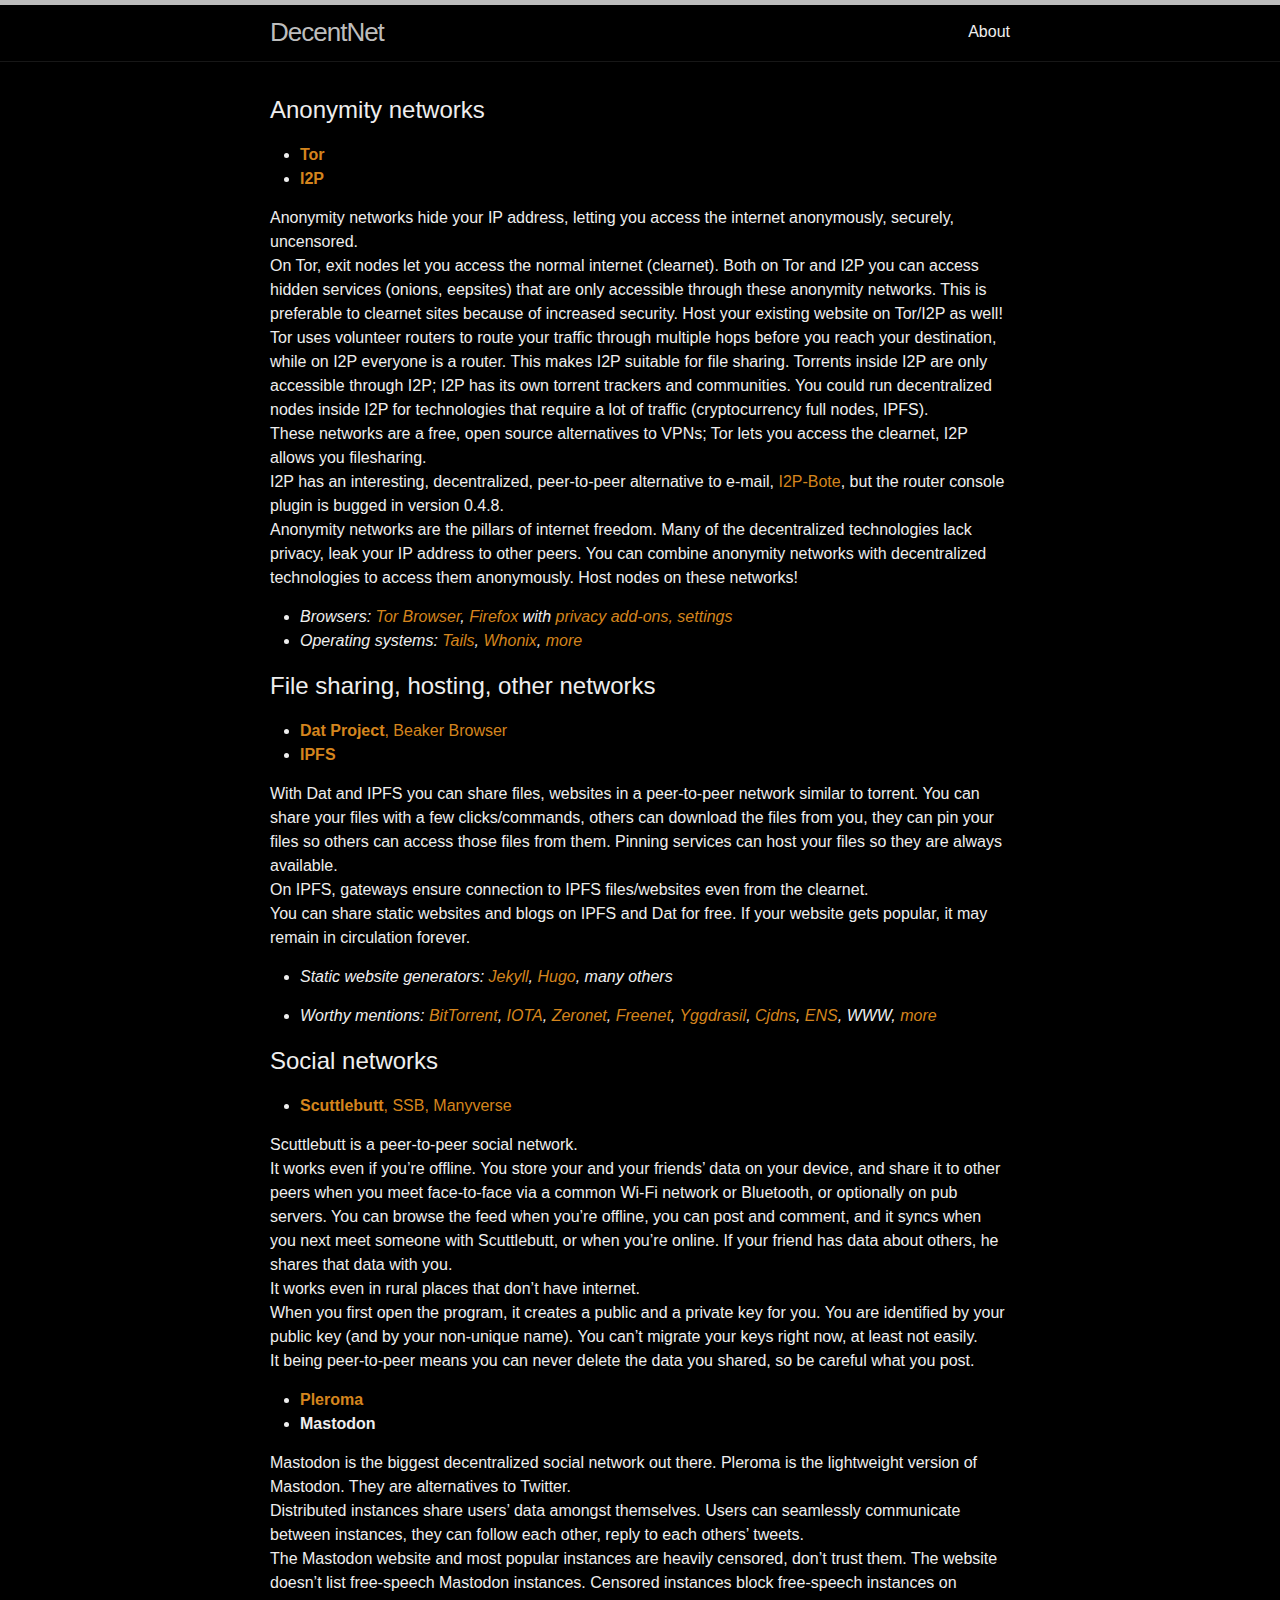
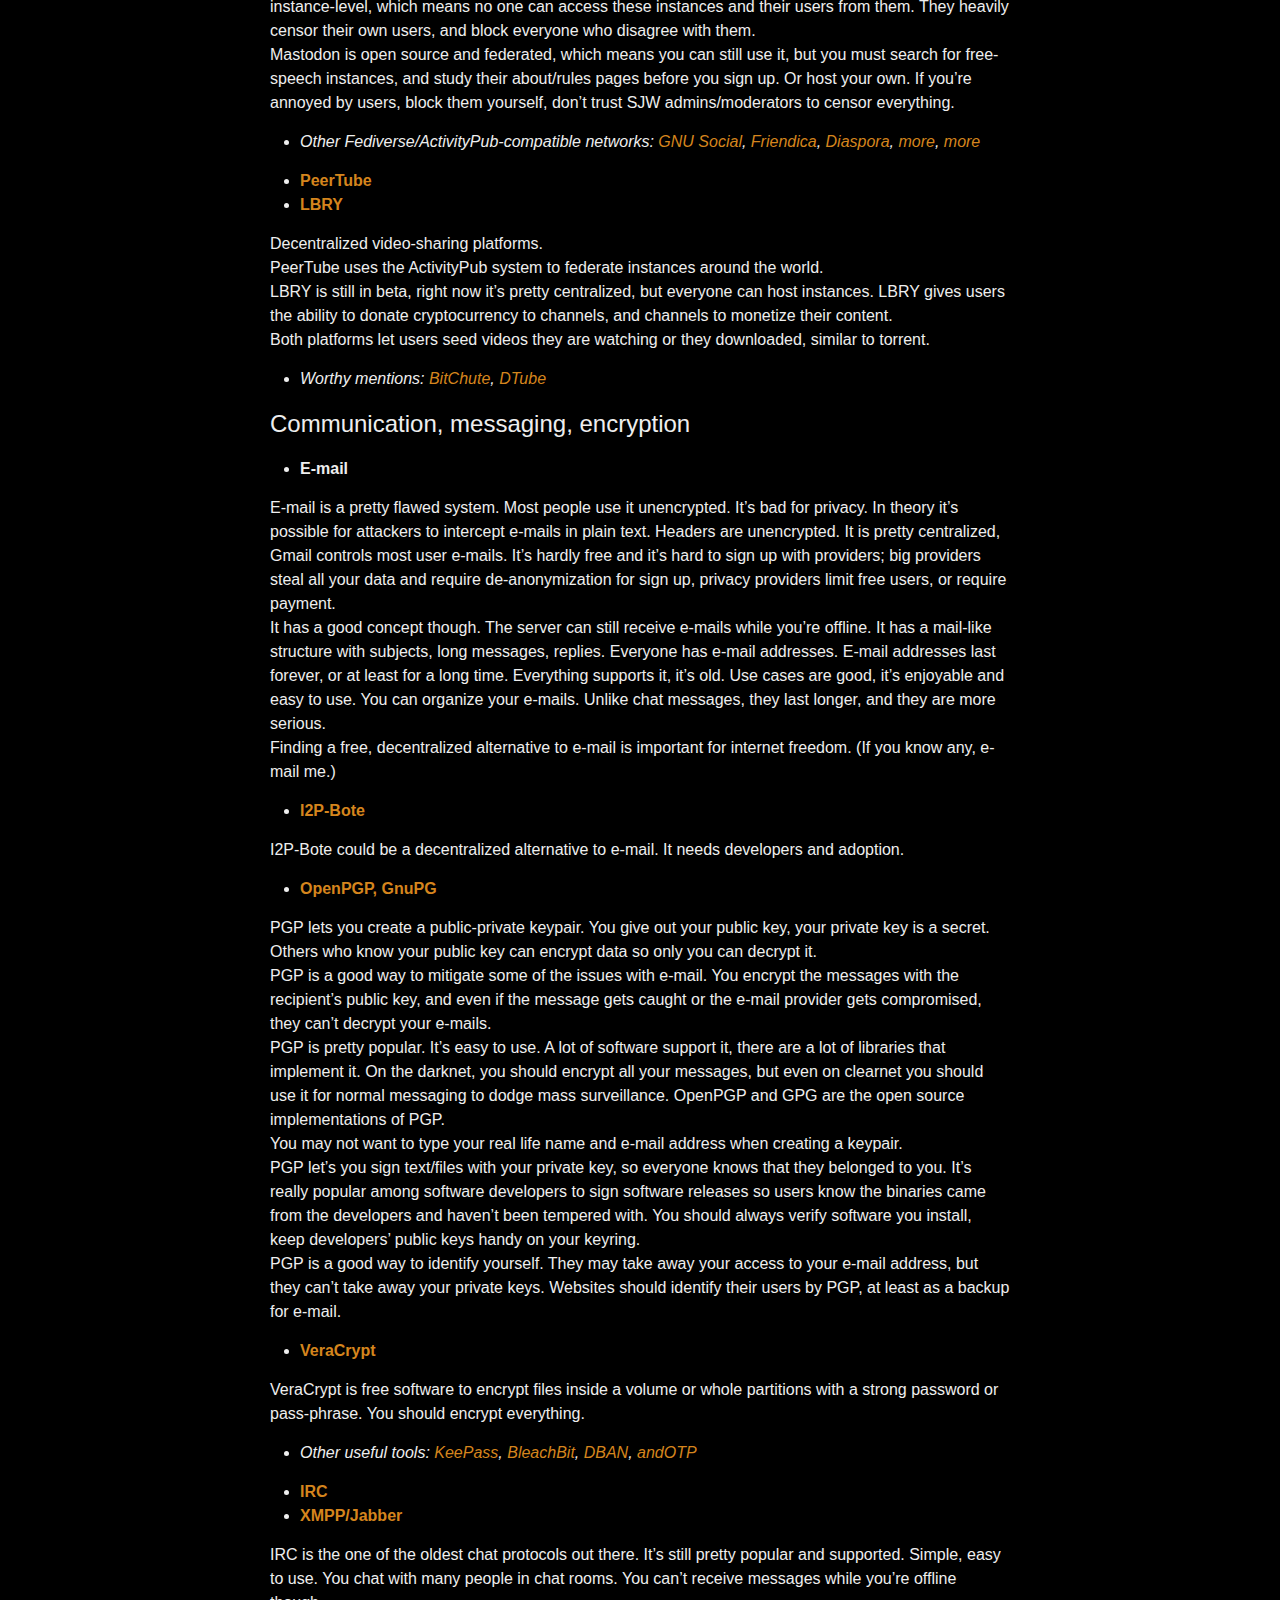
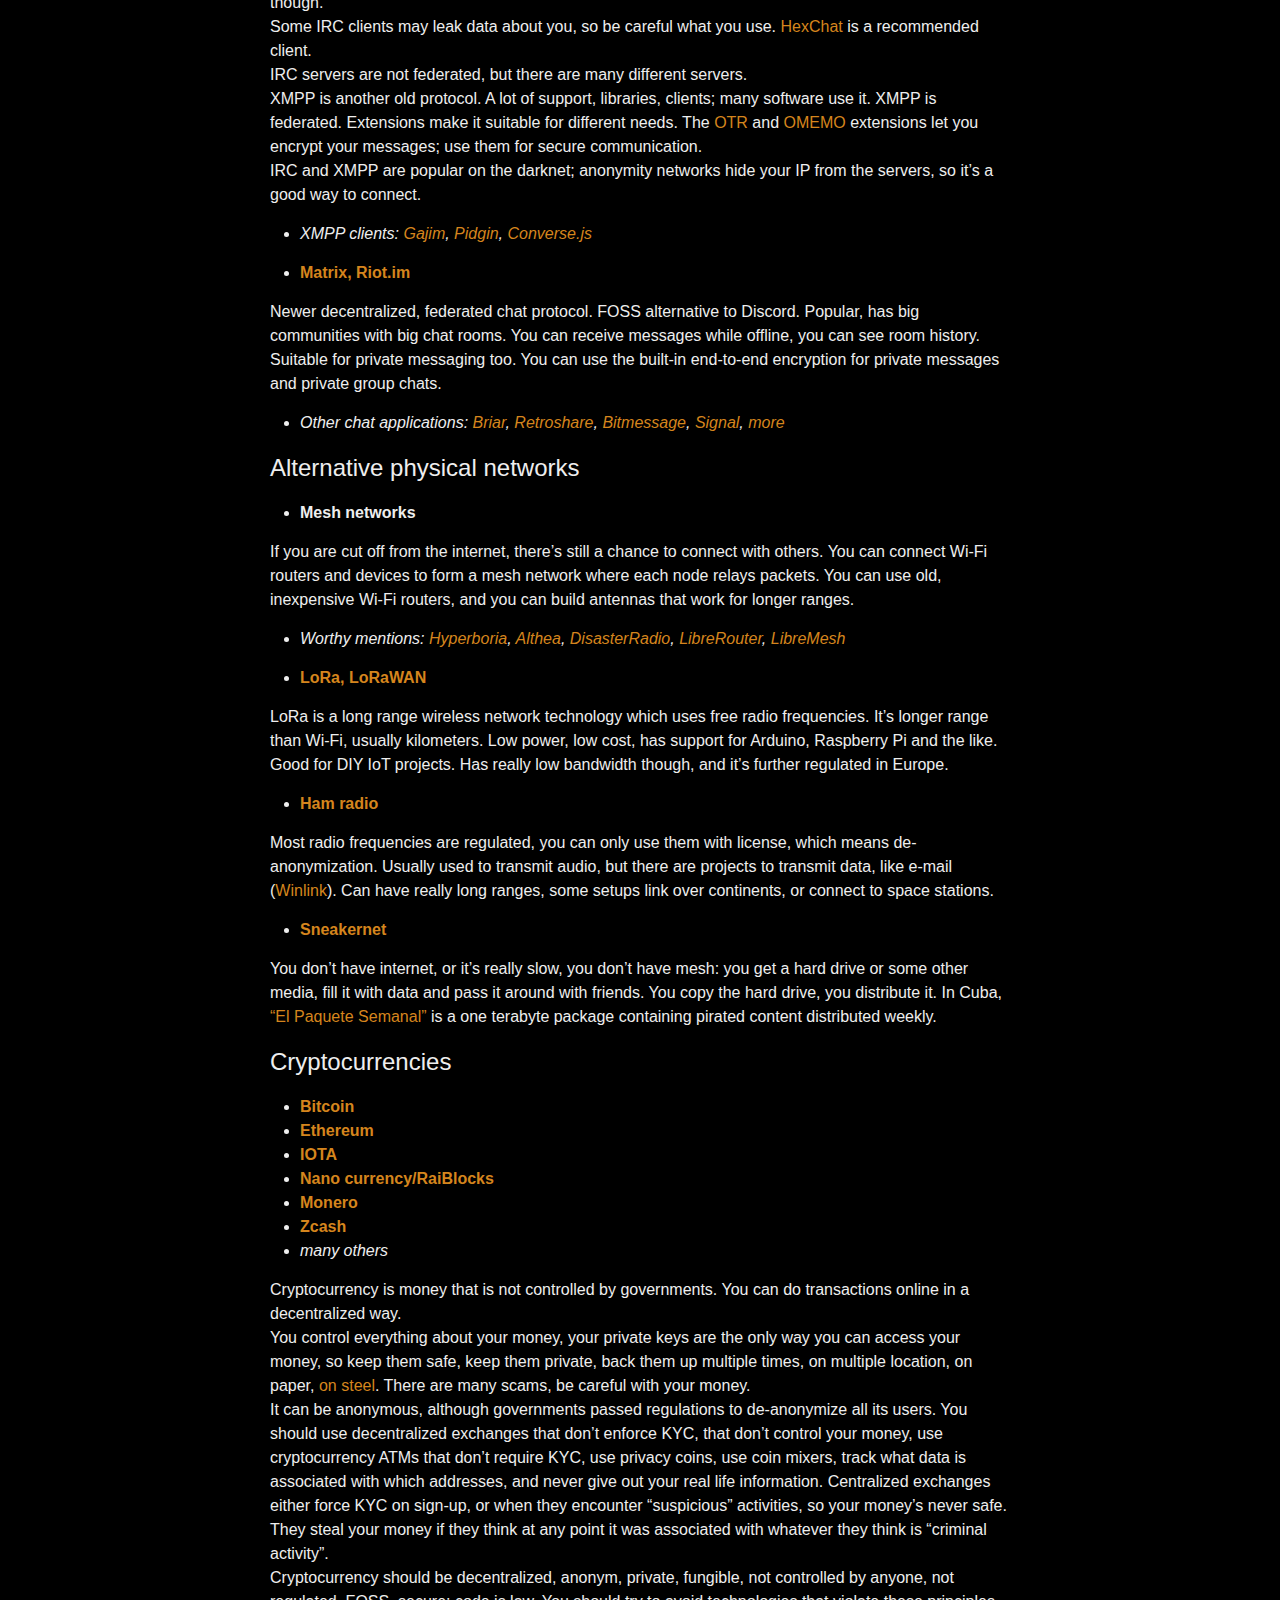
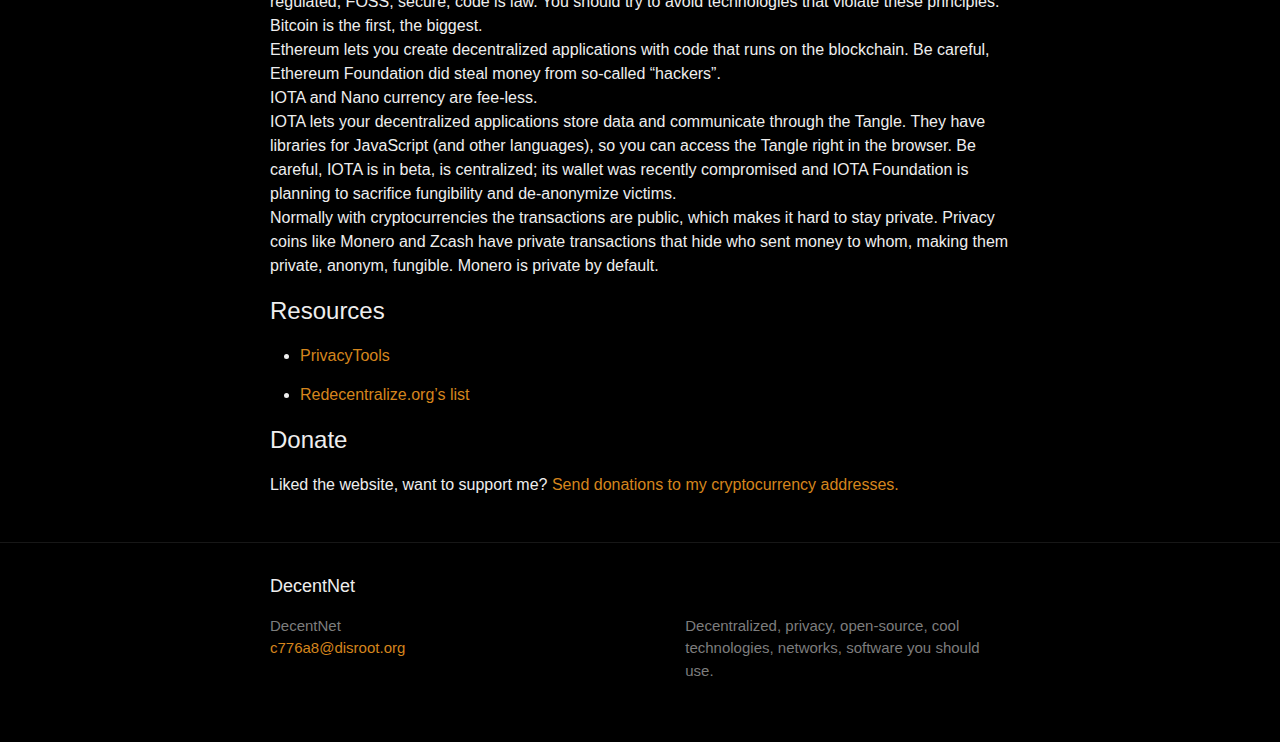
==== index.html @ db204f26 "v1.2 20200304" ====
<!DOCTYPE html>
<html lang="en"><head>
  <meta charset="utf-8">
  <meta http-equiv="X-UA-Compatible" content="IE=edge">
  <meta name="viewport" content="width=device-width, initial-scale=1"><!-- Begin Jekyll SEO tag v2.6.1 -->
<title>DecentNet | Decentralized, privacy, open-source, cool technologies, networks, software you should use.</title>
<meta name="generator" content="Jekyll v4.0.0" />
<meta property="og:title" content="DecentNet" />
<meta property="og:locale" content="en_US" />
<meta name="description" content="Decentralized, privacy, open-source, cool technologies, networks, software you should use." />
<meta property="og:description" content="Decentralized, privacy, open-source, cool technologies, networks, software you should use." />
<link rel="canonical" href="/" />
<meta property="og:url" content="/" />
<meta property="og:site_name" content="DecentNet" />
<!-- End Jekyll SEO tag -->
<link rel="shortcut icon" type="image/png" href="/favicon.png">
  <link rel="stylesheet" href="/assets/main.css"><link type="application/atom+xml" rel="alternate" href="/feed.xml" title="DecentNet" /></head>
<body><header class="site-header" role="banner">

  <div class="wrapper"><a class="site-title" rel="author" href="/">DecentNet</a><nav class="site-nav">
        <input type="checkbox" id="nav-trigger" class="nav-trigger" />
        <label for="nav-trigger">
          <span class="menu-icon">
            <svg viewBox="0 0 18 15" width="18px" height="15px">
              <path d="M18,1.484c0,0.82-0.665,1.484-1.484,1.484H1.484C0.665,2.969,0,2.304,0,1.484l0,0C0,0.665,0.665,0,1.484,0 h15.032C17.335,0,18,0.665,18,1.484L18,1.484z M18,7.516C18,8.335,17.335,9,16.516,9H1.484C0.665,9,0,8.335,0,7.516l0,0 c0-0.82,0.665-1.484,1.484-1.484h15.032C17.335,6.031,18,6.696,18,7.516L18,7.516z M18,13.516C18,14.335,17.335,15,16.516,15H1.484 C0.665,15,0,14.335,0,13.516l0,0c0-0.82,0.665-1.483,1.484-1.483h15.032C17.335,12.031,18,12.695,18,13.516L18,13.516z"/>
            </svg>
          </span>
        </label>

        <div class="trigger">
				<a class="page-link" href="/about/">About</a>
				 </div>
      </nav></div>
</header>
<main class="page-content" aria-label="Content">
      <div class="wrapper">
        <div class="home"><h2 id="anonymity-networks">Anonymity networks</h2>

<ul>
  <li><a href="https://www.torproject.org/"><strong>Tor</strong></a></li>
  <li><a href="https://geti2p.net/"><strong>I2P</strong></a></li>
</ul>

<p>Anonymity networks hide your IP address, letting you access the internet anonymously, securely, uncensored.<br />
On Tor, exit nodes let you access the normal internet (clearnet). Both on Tor and I2P you can access hidden services (onions, eepsites) that are only accessible through these anonymity networks. This is preferable to clearnet sites because of increased security. Host your existing website on Tor/I2P as well!<br />
Tor uses volunteer routers to route your traffic through multiple hops before you reach your destination, while on I2P everyone is a router. This makes I2P suitable for file sharing. Torrents inside I2P are only accessible through I2P; I2P has its own torrent trackers and communities. You could run decentralized nodes inside I2P for technologies that require a lot of traffic (cryptocurrency full nodes, IPFS).<br />
These networks are a free, open source alternatives to VPNs; Tor lets you access the clearnet, I2P allows you filesharing.<br />
I2P has an interesting, decentralized, peer-to-peer alternative to e-mail, <a href="https://github.com/i2p/i2p.i2p-bote">I2P-Bote</a>, but the router console plugin is bugged in version 0.4.8.<br />
Anonymity networks are the pillars of internet freedom. Many of the decentralized technologies lack privacy, leak your IP address to other peers. You can combine anonymity networks with decentralized technologies to access them anonymously. Host nodes on these networks!</p>

<ul>
  <li><em>Browsers: <a href="https://www.torproject.org/">Tor Browser</a>, <a href="https://firefox.com/">Firefox</a> with <a href="https://www.privacytools.io/browsers/#addons">privacy add-ons, settings</a></em></li>
  <li><em>Operating systems: <a href="https://tails.boum.org/">Tails</a>, <a href="https://www.whonix.org/">Whonix</a>, <a href="https://www.privacytools.io/operating-systems/#os">more</a></em></li>
</ul>

<h2 id="file-sharing-hosting-other-networks">File sharing, hosting, other networks</h2>

<ul>
  <li><a href="https://beakerbrowser.com/"><strong>Dat Project</strong>, Beaker Browser</a></li>
  <li><a href="https://ipfs.io/"><strong>IPFS</strong></a></li>
</ul>

<p>With Dat and IPFS you can share files, websites in a peer-to-peer network similar to torrent. You can share your files with a few clicks/commands, others can download the files from you, they can pin your files so others can access those files from them. Pinning services can host your files so they are always available.<br />
On IPFS, gateways ensure connection to IPFS files/websites even from the clearnet.<br />
You can share static websites and blogs on IPFS and Dat for free. If your website gets popular, it may remain in circulation forever.</p>

<ul>
  <li>
    <p><em>Static website generators: <a href="https://jekyllrb.com/">Jekyll</a>, <a href="https://gohugo.io/">Hugo</a>, many others</em></p>
  </li>
  <li>
    <p><em>Worthy mentions: <a href="https://en.wikipedia.org/wiki/Bittorrent">BitTorrent</a>, <a href="https://github.com/iotaledger">IOTA</a>, <a href="https://zeronet.io/">Zeronet</a>, <a href="https://freenetproject.org/">Freenet</a>, <a href="https://yggdrasil-network.github.io/">Yggdrasil</a>, <a href="https://github.com/cjdelisle/cjdns/">Cjdns</a>, <a href="https://ens.domains/">ENS</a>, WWW, <a href="https://www.privacytools.io/software/networks/">more</a></em></p>
  </li>
</ul>

<h2 id="social-networks">Social networks</h2>

<ul>
  <li><a href="https://scuttlebutt.nz/"><strong>Scuttlebutt</strong>, SSB, Manyverse</a></li>
</ul>

<p>Scuttlebutt is a peer-to-peer social network.<br />
It works even if you’re offline. You store your and your friends’ data on your device, and share it to other peers when you meet face-to-face via a common Wi-Fi network or Bluetooth, or optionally on pub servers. You can browse the feed when you’re offline, you can post and comment, and it syncs when you next meet someone with Scuttlebutt, or when you’re online. If your friend has data about others, he shares that data with you.<br />
It works even in rural places that don’t have internet.<br />
When you first open the program, it creates a public and a private key for you. You are identified by your public key (and by your non-unique name). You can’t migrate your keys right now, at least not easily.<br />
It being peer-to-peer means you can never delete the data you shared, so be careful what you post.</p>

<ul>
  <li><a href="https://pleroma.social/"><strong>Pleroma</strong></a></li>
  <li><strong>Mastodon</strong></li>
</ul>

<p>Mastodon is the biggest decentralized social network out there. Pleroma is the lightweight version of Mastodon. They are alternatives to Twitter.<br />
Distributed instances share users’ data amongst themselves. Users can seamlessly communicate between instances, they can follow each other, reply to each others’ tweets.<br />
The Mastodon website and most popular instances are heavily censored, don’t trust them. The website doesn’t list free-speech Mastodon instances. Censored instances block free-speech instances on instance-level, which means no one can access these instances and their users from them. They heavily censor their own users, and block everyone who disagree with them.<br />
Mastodon is open source and federated, which means you can still use it, but you must search for free-speech instances, and study their about/rules pages before you sign up. Or host your own. If you’re annoyed by users, block them yourself, don’t trust SJW admins/moderators to censor everything.</p>

<ul>
  <li>
    <p><em>Other Fediverse/ActivityPub-compatible networks: <a href="https://gnusocial.network/">GNU Social</a>, <a href="https://friendi.ca/">Friendica</a>, <a href="https://diasporafoundation.org/">Diaspora</a>, <a href="https://fediverse.party/">more</a>, <a href="https://www.privacytools.io/providers/social-networks/">more</a></em></p>
  </li>
  <li><a href="https://joinpeertube.org/"><strong>PeerTube</strong></a></li>
  <li><a href="https://lbry.com/"><strong>LBRY</strong></a></li>
</ul>

<p>Decentralized video-sharing platforms.<br />
PeerTube uses the ActivityPub system to federate instances around the world.<br />
LBRY is still in beta, right now it’s pretty centralized, but everyone can host instances. LBRY gives users the ability to donate cryptocurrency to channels, and channels to monetize their content.<br />
Both platforms let users seed videos they are watching or they downloaded, similar to torrent.</p>

<ul>
  <li><em>Worthy mentions: <a href="https://www.bitchute.com/">BitChute</a>, <a href="https://about.d.tube/">DTube</a></em></li>
</ul>

<h2 id="communication-messaging-encryption">Communication, messaging, encryption</h2>

<ul>
  <li><strong>E-mail</strong></li>
</ul>

<p>E-mail is a pretty flawed system. Most people use it unencrypted. It’s bad for privacy. In theory it’s possible for attackers to intercept e-mails in plain text. Headers are unencrypted. It is pretty centralized, Gmail controls most user e-mails. It’s hardly free and it’s hard to sign up with providers; big providers steal all your data and require de-anonymization for sign up, privacy providers limit free users, or require payment.<br />
It has a good concept though. The server can still receive e-mails while you’re offline. It has a mail-like structure with subjects, long messages, replies. Everyone has e-mail addresses. E-mail addresses last forever, or at least for a long time. Everything supports it, it’s old. Use cases are good, it’s enjoyable and easy to use. You can organize your e-mails. Unlike chat messages, they last longer, and they are more serious.<br />
Finding a free, decentralized alternative to e-mail is important for internet freedom. (If you know any, e-mail me.)</p>

<ul>
  <li><a href="https://github.com/i2p/i2p.i2p-bote"><strong>I2P-Bote</strong></a></li>
</ul>

<p>I2P-Bote could be a decentralized alternative to e-mail. It needs developers and adoption.</p>

<ul>
  <li><a href="https://gnupg.org/"><strong>OpenPGP, GnuPG</strong></a></li>
</ul>

<p>PGP lets you create a public-private keypair. You give out your public key, your private key is a secret. Others who know your public key can encrypt data so only you can decrypt it.<br />
PGP is a good way to mitigate some of the issues with e-mail. You encrypt the messages with the recipient’s public key, and even if the message gets caught or the e-mail provider gets compromised, they can’t decrypt your e-mails.<br />
PGP is pretty popular. It’s easy to use. A lot of software support it, there are a lot of libraries that implement it. On the darknet, you should encrypt all your messages, but even on clearnet you should use it for normal messaging to dodge mass surveillance. OpenPGP and GPG are the open source implementations of PGP.<br />
You may not want to type your real life name and e-mail address when creating a keypair.<br />
PGP let’s you sign text/files with your private key, so everyone knows that they belonged to you. It’s really popular among software developers to sign software releases so users know the binaries came from the developers and haven’t been tempered with. You should always verify software you install, keep developers’ public keys handy on your keyring.<br />
PGP is a good way to identify yourself. They may take away your access to your e-mail address, but they can’t take away your private keys. Websites should identify their users by PGP, at least as a backup for e-mail.</p>

<ul>
  <li><a href="https://veracrypt.fr/"><strong>VeraCrypt</strong></a></li>
</ul>

<p>VeraCrypt is free software to encrypt files inside a volume or whole partitions with a strong password or pass-phrase. You should encrypt everything.</p>

<ul>
  <li>
    <p><em>Other useful tools: <a href="https://keepass.info/">KeePass</a>, <a href="https://www.bleachbit.org/">BleachBit</a>, <a href="https://en.wikipedia.org/wiki/Darik's_Boot_and_Nuke">DBAN</a>, <a href="https://f-droid.org/en/packages/org.shadowice.flocke.andotp/">andOTP</a></em></p>
  </li>
  <li><a href="https://en.wikipedia.org/wiki/Internet_Relay_Chat"><strong>IRC</strong></a></li>
  <li><a href="https://xmpp.org/"><strong>XMPP/Jabber</strong></a></li>
</ul>

<p>IRC is the one of the oldest chat protocols out there. It’s still pretty popular and supported. Simple, easy to use. You chat with many people in chat rooms. You can’t receive messages while you’re offline though.<br />
Some IRC clients may leak data about you, so be careful what you use. <a href="https://hexchat.github.io/">HexChat</a> is a recommended client.<br />
IRC servers are not federated, but there are many different servers.<br />
XMPP is another old protocol. A lot of support, libraries, clients; many software use it. XMPP is federated. Extensions make it suitable for different needs. The <a href="https://otr.cypherpunks.ca/">OTR</a> and <a href="https://omemo.top/">OMEMO</a> extensions let you encrypt your messages; use them for secure communication.<br />
IRC and XMPP are popular on the darknet; anonymity networks hide your IP from the servers, so it’s a good way to connect.<br /></p>

<ul>
  <li>
    <p><em>XMPP clients: <a href="https://gajim.org/">Gajim</a>, <a href="https://pidgin.im/">Pidgin</a>, <a href="https://omemo.top/#Converse.js">Converse.js</a></em></p>
  </li>
  <li>
    <p><a href="https://about.riot.im/"><strong>Matrix, Riot.im</strong></a></p>
  </li>
</ul>

<p>Newer decentralized, federated chat protocol. FOSS alternative to Discord. Popular, has big communities with big chat rooms. You can receive messages while offline, you can see room history. Suitable for private messaging too. You can use the built-in end-to-end encryption for private messages and private group chats.</p>

<ul>
  <li><em>Other chat applications: <a href="https://briarproject.org/">Briar</a>, <a href="https://retroshare.cc/">Retroshare</a>, <a href="https://bitmessage.org">Bitmessage</a>, <a href="https://signal.org/">Signal</a>, <a href="https://www.privacytools.io/software/real-time-communication/">more</a></em></li>
</ul>

<h2 id="alternative-physical-networks">Alternative physical networks</h2>

<ul>
  <li><strong>Mesh networks</strong></li>
</ul>

<p>If you are cut off from the internet, there’s still a chance to connect with others. You can connect Wi-Fi routers and devices to form a mesh network where each node relays packets. You can use old, inexpensive Wi-Fi routers, and you can build antennas that work for longer ranges.</p>

<ul>
  <li>
    <p><em>Worthy mentions: <a href="https://hyperboria.net/">Hyperboria</a>, <a href="https://althea.net/">Althea</a>, <a href="https://disaster.radio/">DisasterRadio</a>, <a href="https://librerouter.org/">LibreRouter</a>, <a href="https://libremesh.org/">LibreMesh</a></em></p>
  </li>
  <li>
    <p><a href="https://en.wikipedia.org/wiki/Lorawan"><strong>LoRa, LoRaWAN</strong></a></p>
  </li>
</ul>

<p>LoRa is a long range wireless network technology which uses free radio frequencies. It’s longer range than Wi-Fi, usually kilometers. Low power, low cost, has support for Arduino, Raspberry Pi and the like. Good for DIY IoT projects. Has really low bandwidth though, and it’s further regulated in Europe.</p>

<ul>
  <li><a href="https://en.wikipedia.org/wiki/Amateur_radio"><strong>Ham radio</strong></a></li>
</ul>

<p>Most radio frequencies are regulated, you can only use them with license, which means de-anonymization. Usually used to transmit audio, but there are projects to transmit data, like e-mail (<a href="https://www.winlink.org/">Winlink</a>). Can have really long ranges, some setups link over continents, or connect to space stations.</p>

<ul>
  <li><a href="https://en.wikipedia.org/wiki/Sneakernet"><strong>Sneakernet</strong></a></li>
</ul>

<p>You don’t have internet, or it’s really slow, you don’t have mesh: you get a hard drive or some other media, fill it with data and pass it around with friends. You copy the hard drive, you distribute it. In Cuba, <a href="https://en.wikipedia.org/wiki/El_Paquete_Semanal">“El Paquete Semanal”</a> is a one terabyte package containing pirated content distributed weekly.</p>

<h2 id="cryptocurrencies">Cryptocurrencies</h2>

<ul>
  <li><a href="https://en.wikipedia.org/wiki/Bitcoin"><strong>Bitcoin</strong></a></li>
  <li><a href="https://www.ethereum.org/"><strong>Ethereum</strong></a></li>
  <li><a href="http://iota.org/"><strong>IOTA</strong></a></li>
  <li><a href="https://nano.org/"><strong>Nano currency/RaiBlocks</strong></a></li>
  <li><a href="https://getmonero.org/"><strong>Monero</strong></a></li>
  <li><a href="https://z.cash/"><strong>Zcash</strong></a></li>
  <li><em>many others</em></li>
</ul>

<p>Cryptocurrency is money that is not controlled by governments. You can do transactions online in a decentralized way.<br />
You control everything about your money, your private keys are the only way you can access your money, so keep them safe, keep them private, back them up multiple times, on multiple location, on paper, <a href="http://jesblogfnk2boep4.onion/stories/diy-cryptosteel-capsule.html">on steel</a>. There are many scams, be careful with your money.<br />
It can be anonymous, although governments passed regulations to de-anonymize all its users. You should use decentralized exchanges that don’t enforce KYC, that don’t control your money, use cryptocurrency ATMs that don’t require KYC, use privacy coins, use coin mixers, track what data is associated with which addresses, and never give out your real life information. Centralized exchanges either force KYC on sign-up, or when they encounter “suspicious” activities, so your money’s never safe. They steal your money if they think at any point it was associated with whatever they think is “criminal activity”.<br />
Cryptocurrency should be decentralized, anonym, private, fungible, not controlled by anyone, not regulated, FOSS, secure; code is law. You should try to avoid technologies that violate these principles.<br />
Bitcoin is the first, the biggest.<br />
Ethereum lets you create decentralized applications with code that runs on the blockchain. Be careful, Ethereum Foundation did steal money from so-called “hackers”.<br />
IOTA and Nano currency are fee-less.<br />
IOTA lets your decentralized applications store data and communicate through the Tangle. They have libraries for JavaScript (and other languages), so you can access the Tangle right in the browser. Be careful, IOTA is in beta, is centralized; its wallet was recently compromised and IOTA Foundation is planning to sacrifice fungibility and de-anonymize victims.<br />
Normally with cryptocurrencies the transactions are public, which makes it hard to stay private. Privacy coins like Monero and Zcash have private transactions that hide who sent money to whom, making them private, anonym, fungible. Monero is private by default.</p>

<h2 id="resources">Resources</h2>

<ul>
  <li>
    <p><a href="https://www.privacytools.io/">PrivacyTools</a></p>
  </li>
  <li>
    <p><a href="https://github.com/redecentralize/alternative-internet">Redecentralize.org’s list</a></p>
  </li>
</ul>

<h2 id="donate">Donate</h2>

<p>Liked the website, want to support me? <a href="/about/#donate">Send donations to my cryptocurrency addresses.</a></p>

</div>

      </div>
    </main><footer class="site-footer h-card">
  <data class="u-url" href="/"></data>

  <div class="wrapper">

    <h2 class="footer-heading">DecentNet</h2>

    <div class="footer-col-wrapper">
      <div class="footer-col footer-col-1">
        <ul class="contact-list">
          <li class="p-name">DecentNet</li><li><a class="u-email" href="mailto:c776a8@disroot.org">c776a8@disroot.org</a></li></ul>
      </div>

      <div class="footer-col footer-col-2"><ul class="social-media-list"></ul>
</div>

      <div class="footer-col footer-col-3">
        <p>Decentralized, privacy, open-source, cool technologies, networks, software you should use.</p>
      </div>
    </div>

  </div>

</footer>
</body>

</html>
---- assets/main.css ----
/** Reset some basic elements */
body, h1, h2, h3, h4, h5, h6, p, blockquote, pre, hr, dl, dd, ol, ul, figure { margin: 0; padding: 0; }

/** Basic styling */
body { font: 400 16px/1.5 -apple-system, BlinkMacSystemFont, "Segoe UI", Roboto, Helvetica, Arial, sans-serif, "Apple Color Emoji", "Segoe UI Emoji", "Segoe UI Symbol"; color: #eee; background-color: #000; -webkit-text-size-adjust: 100%; -webkit-font-feature-settings: "kern" 1; -moz-font-feature-settings: "kern" 1; -o-font-feature-settings: "kern" 1; font-feature-settings: "kern" 1; font-kerning: normal; display: flex; min-height: 100vh; flex-direction: column; }

/** Set `margin-bottom` to maintain vertical rhythm */
h1, h2, h3, h4, h5, h6, p, blockquote, pre, ul, ol, dl, figure, .highlight { margin-bottom: 15px; }

/** `main` element */
main { display: block; /* Default value of `display` of `main` element is 'inline' in IE 11. */ }

/** Images */
img { max-width: 100%; vertical-align: middle; }

/** Figures */
figure > img { display: block; }

figcaption { font-size: 14px; }

/** Lists */
ul, ol { margin-left: 30px; }

li > ul, li > ol { margin-bottom: 0; }

/** Headings */
h1, h2, h3, h4, h5, h6 { font-weight: 400; }

/** Links */
a { color: #D5851D; text-decoration: none; }

a:visited { color: #925b14; }

a:hover { color: #eee; text-decoration: underline; }

.social-media-list a:hover { text-decoration: none; }

.social-media-list a:hover .username { text-decoration: underline; }

/** Blockquotes */
blockquote { color: #7D7D7D; border-left: 4px solid #171717; padding-left: 15px; font-size: 18px; letter-spacing: -1px; font-style: italic; }

blockquote > :last-child { margin-bottom: 0; }

/** Code formatting */
pre, code { font-size: 15px; border: 1px solid #171717; border-radius: 3px; background-color: #eef; }

code { padding: 1px 5px; }

pre { padding: 8px 12px; overflow-x: auto; }

pre > code { border: 0; padding-right: 0; padding-left: 0; }

/** Wrapper */
.wrapper { max-width: -webkit-calc(800px - (30px * 2)); max-width: calc(800px - (30px * 2)); margin-right: auto; margin-left: auto; padding-right: 30px; padding-left: 30px; }

@media screen and (max-width: 800px) { .wrapper { max-width: -webkit-calc(800px - (30px)); max-width: calc(800px - (30px)); padding-right: 15px; padding-left: 15px; } }

/** Clearfix */
.wrapper:after, .footer-col-wrapper:after { content: ""; display: table; clear: both; }

/** Icons */
.svg-icon { width: 16px; height: 16px; display: inline-block; fill: #7D7D7D; padding-right: 5px; vertical-align: text-top; }

.social-media-list li + li { padding-top: 5px; }

/** Tables */
table { margin-bottom: 30px; width: 100%; text-align: left; color: white; border-collapse: collapse; border: 1px solid #171717; }

table tr:nth-child(even) { background-color: #262626; }

table th, table td { padding: 10px 15px; }

table th { background-color: #1f1f1f; border: 1px solid #0d0d0d; border-bottom-color: black; }

table td { border: 1px solid #171717; }

/** Site header */
.site-header { border-top: 5px solid #bdbdbd; border-bottom: 1px solid #171717; min-height: 55.95px; position: relative; }

.site-title { font-size: 26px; font-weight: 300; line-height: 54px; letter-spacing: -1px; margin-bottom: 0; float: left; }

.site-title, .site-title:visited { color: #bdbdbd; }

.site-nav { float: right; line-height: 54px; }

.site-nav .nav-trigger { display: none; }

.site-nav .menu-icon { display: none; }

.site-nav .page-link { color: #eee; line-height: 1.5; }

.site-nav .page-link:not(:last-child) { margin-right: 20px; }

@media screen and (max-width: 600px) { .site-nav { position: absolute; top: 9px; right: 15px; background-color: #000; border: 1px solid #171717; border-radius: 5px; text-align: right; }
  .site-nav label[for="nav-trigger"] { display: block; float: right; width: 36px; height: 36px; z-index: 2; cursor: pointer; }
  .site-nav .menu-icon { display: block; float: right; width: 36px; height: 26px; line-height: 0; padding-top: 10px; text-align: center; }
  .site-nav .menu-icon > svg { fill: #bdbdbd; }
  .site-nav input ~ .trigger { clear: both; display: none; }
  .site-nav input:checked ~ .trigger { display: block; padding-bottom: 5px; }
  .site-nav .page-link { display: block; padding: 5px 10px; margin-left: 20px; }
  .site-nav .page-link:not(:last-child) { margin-right: 0; } }

/** Site footer */
.site-footer { border-top: 1px solid #171717; padding: 30px 0; }

.footer-heading { font-size: 18px; margin-bottom: 15px; }

.contact-list, .social-media-list { list-style: none; margin-left: 0; }

.footer-col-wrapper { font-size: 15px; color: #7D7D7D; margin-left: -15px; }

.footer-col { float: left; margin-bottom: 15px; padding-left: 15px; }

.footer-col-1 { width: -webkit-calc(35% - (30px / 2)); width: calc(35% - (30px / 2)); }

.footer-col-2 { width: -webkit-calc(20% - (30px / 2)); width: calc(20% - (30px / 2)); }

.footer-col-3 { width: -webkit-calc(45% - (30px / 2)); width: calc(45% - (30px / 2)); }

@media screen and (max-width: 800px) { .footer-col-1, .footer-col-2 { width: -webkit-calc(50% - (30px / 2)); width: calc(50% - (30px / 2)); }
  .footer-col-3 { width: -webkit-calc(100% - (30px / 2)); width: calc(100% - (30px / 2)); } }

@media screen and (max-width: 600px) { .footer-col { float: none; width: -webkit-calc(100% - (30px / 2)); width: calc(100% - (30px / 2)); } }

/** Page content */
.page-content { padding: 30px 0; flex: 1; }

.page-heading { font-size: 32px; }

.post-list-heading { font-size: 28px; }

.post-list { margin-left: 0; list-style: none; }

.post-list > li { margin-bottom: 30px; }

.post-meta { font-size: 14px; color: #7D7D7D; }

.post-link { display: block; font-size: 24px; }

/** Posts */
.post-header { margin-bottom: 30px; }

.post-title { font-size: 42px; letter-spacing: -1px; line-height: 1; }

@media screen and (max-width: 800px) { .post-title { font-size: 36px; } }

.post-content { margin-bottom: 30px; }

.post-content h2 { font-size: 32px; }

@media screen and (max-width: 800px) { .post-content h2 { font-size: 28px; } }

.post-content h3 { font-size: 26px; }

@media screen and (max-width: 800px) { .post-content h3 { font-size: 22px; } }

.post-content h4 { font-size: 20px; }

@media screen and (max-width: 800px) { .post-content h4 { font-size: 18px; } }

/** Syntax highlighting styles */
.highlight { background: #fff; }

.highlighter-rouge .highlight { background: #eef; }

.highlight .c { color: #998; font-style: italic; }

.highlight .err { color: #a61717; background-color: #e3d2d2; }

.highlight .k { font-weight: bold; }

.highlight .o { font-weight: bold; }

.highlight .cm { color: #998; font-style: italic; }

.highlight .cp { color: #999; font-weight: bold; }

.highlight .c1 { color: #998; font-style: italic; }

.highlight .cs { color: #999; font-weight: bold; font-style: italic; }

.highlight .gd { color: #000; background-color: #fdd; }

.highlight .gd .x { color: #000; background-color: #faa; }

.highlight .ge { font-style: italic; }

.highlight .gr { color: #a00; }

.highlight .gh { color: #999; }

.highlight .gi { color: #000; background-color: #dfd; }

.highlight .gi .x { color: #000; background-color: #afa; }

.highlight .go { color: #888; }

.highlight .gp { color: #555; }

.highlight .gs { font-weight: bold; }

.highlight .gu { color: #aaa; }

.highlight .gt { color: #a00; }

.highlight .kc { font-weight: bold; }

.highlight .kd { font-weight: bold; }

.highlight .kp { font-weight: bold; }

.highlight .kr { font-weight: bold; }

.highlight .kt { color: #458; font-weight: bold; }

.highlight .m { color: #099; }

.highlight .s { color: #d14; }

.highlight .na { color: #008080; }

.highlight .nb { color: #0086B3; }

.highlight .nc { color: #458; font-weight: bold; }

.highlight .no { color: #008080; }

.highlight .ni { color: #800080; }

.highlight .ne { color: #900; font-weight: bold; }

.highlight .nf { color: #900; font-weight: bold; }

.highlight .nn { color: #555; }

.highlight .nt { color: #000080; }

.highlight .nv { color: #008080; }

.highlight .ow { font-weight: bold; }

.highlight .w { color: #bbb; }

.highlight .mf { color: #099; }

.highlight .mh { color: #099; }

.highlight .mi { color: #099; }

.highlight .mo { color: #099; }

.highlight .sb { color: #d14; }

.highlight .sc { color: #d14; }

.highlight .sd { color: #d14; }

.highlight .s2 { color: #d14; }

.highlight .se { color: #d14; }

.highlight .sh { color: #d14; }

.highlight .si { color: #d14; }

.highlight .sx { color: #d14; }

.highlight .sr { color: #009926; }

.highlight .s1 { color: #d14; }

.highlight .ss { color: #990073; }

.highlight .bp { color: #999; }

.highlight .vc { color: #008080; }

.highlight .vg { color: #008080; }

.highlight .vi { color: #008080; }

.highlight .il { color: #099; }
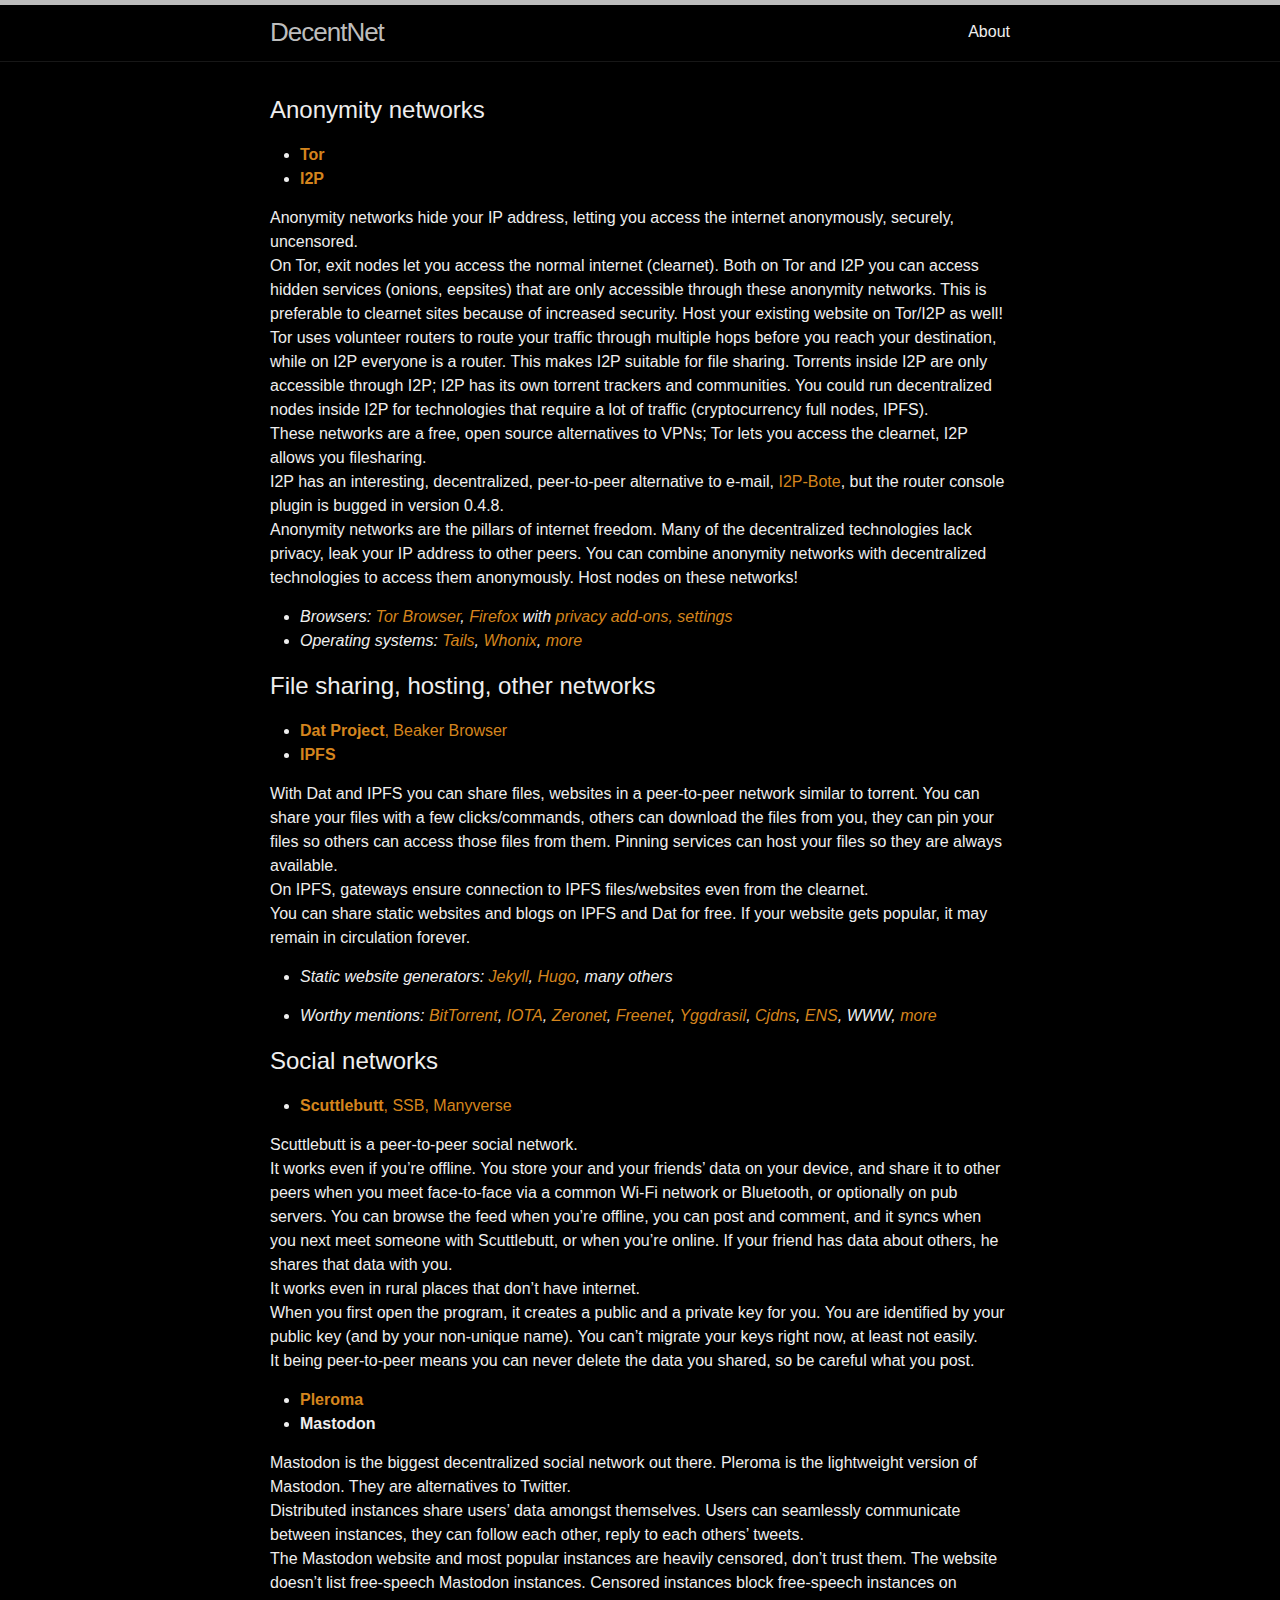
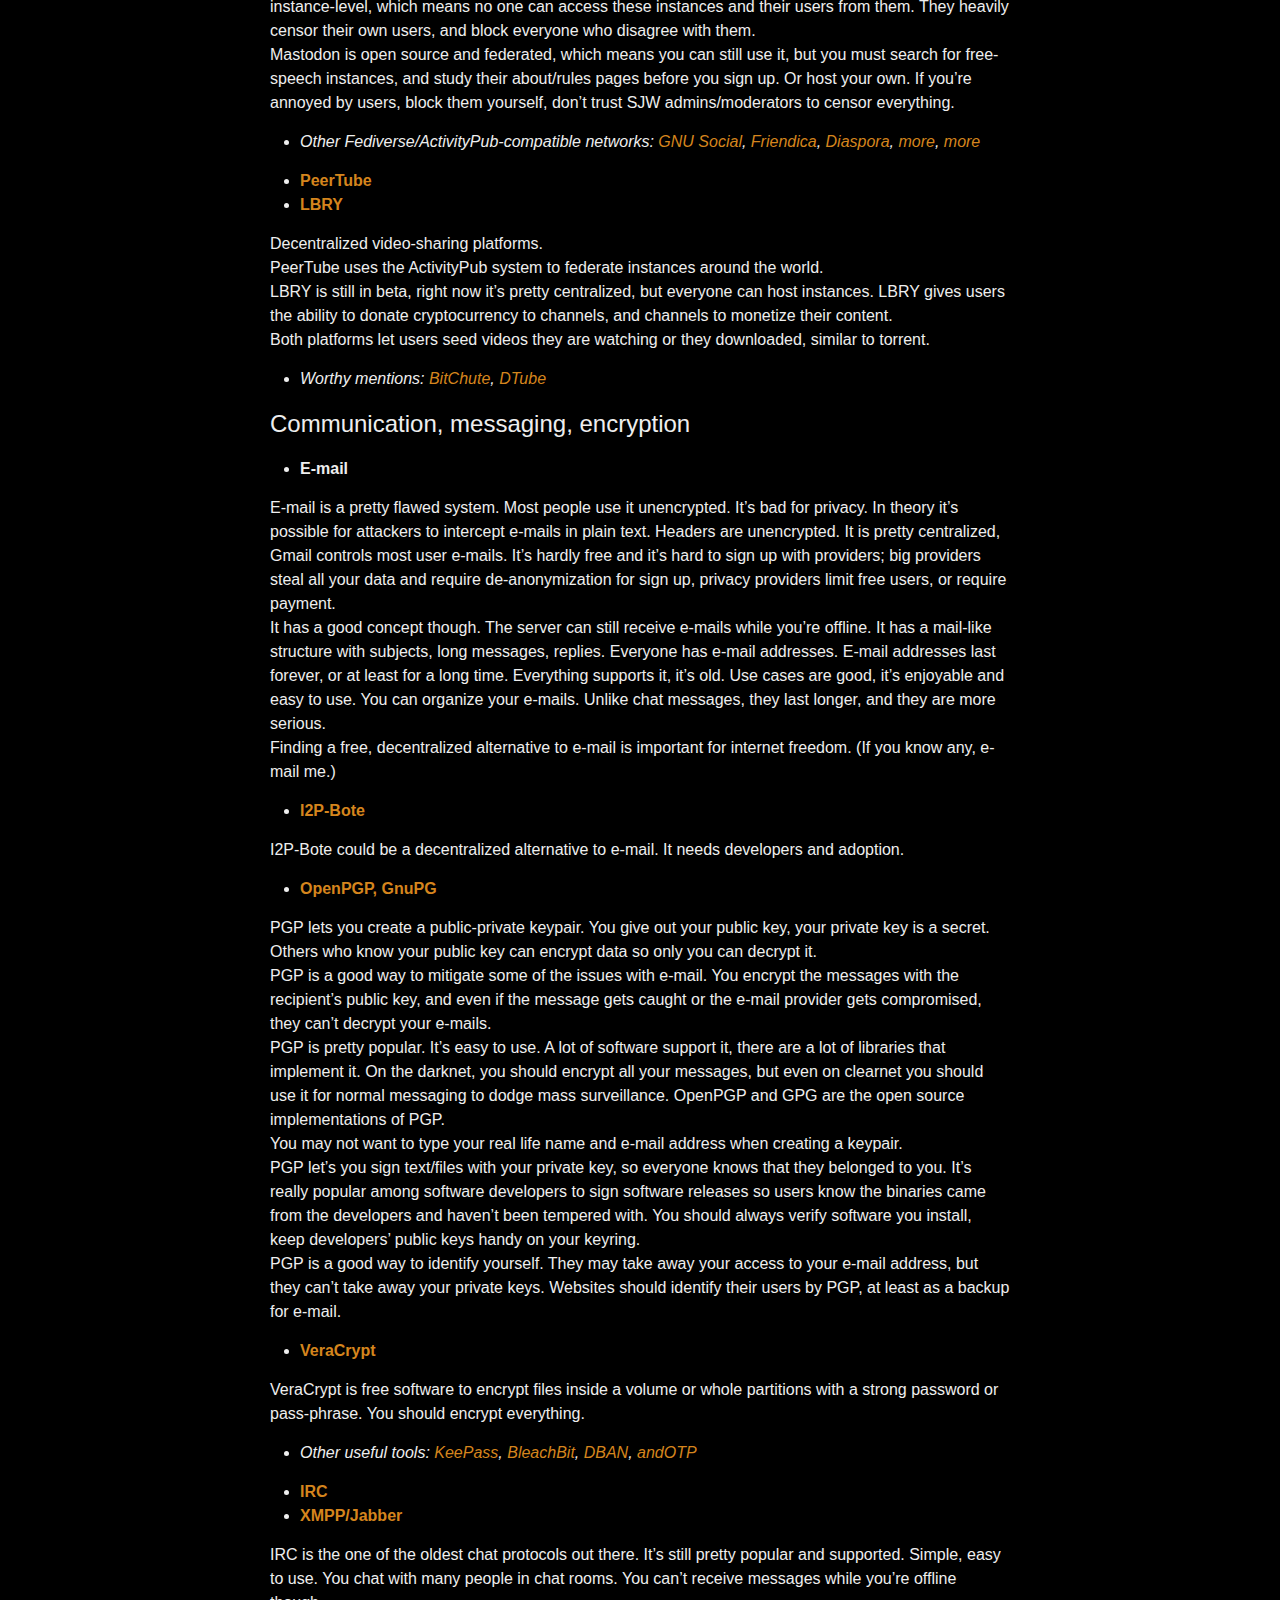
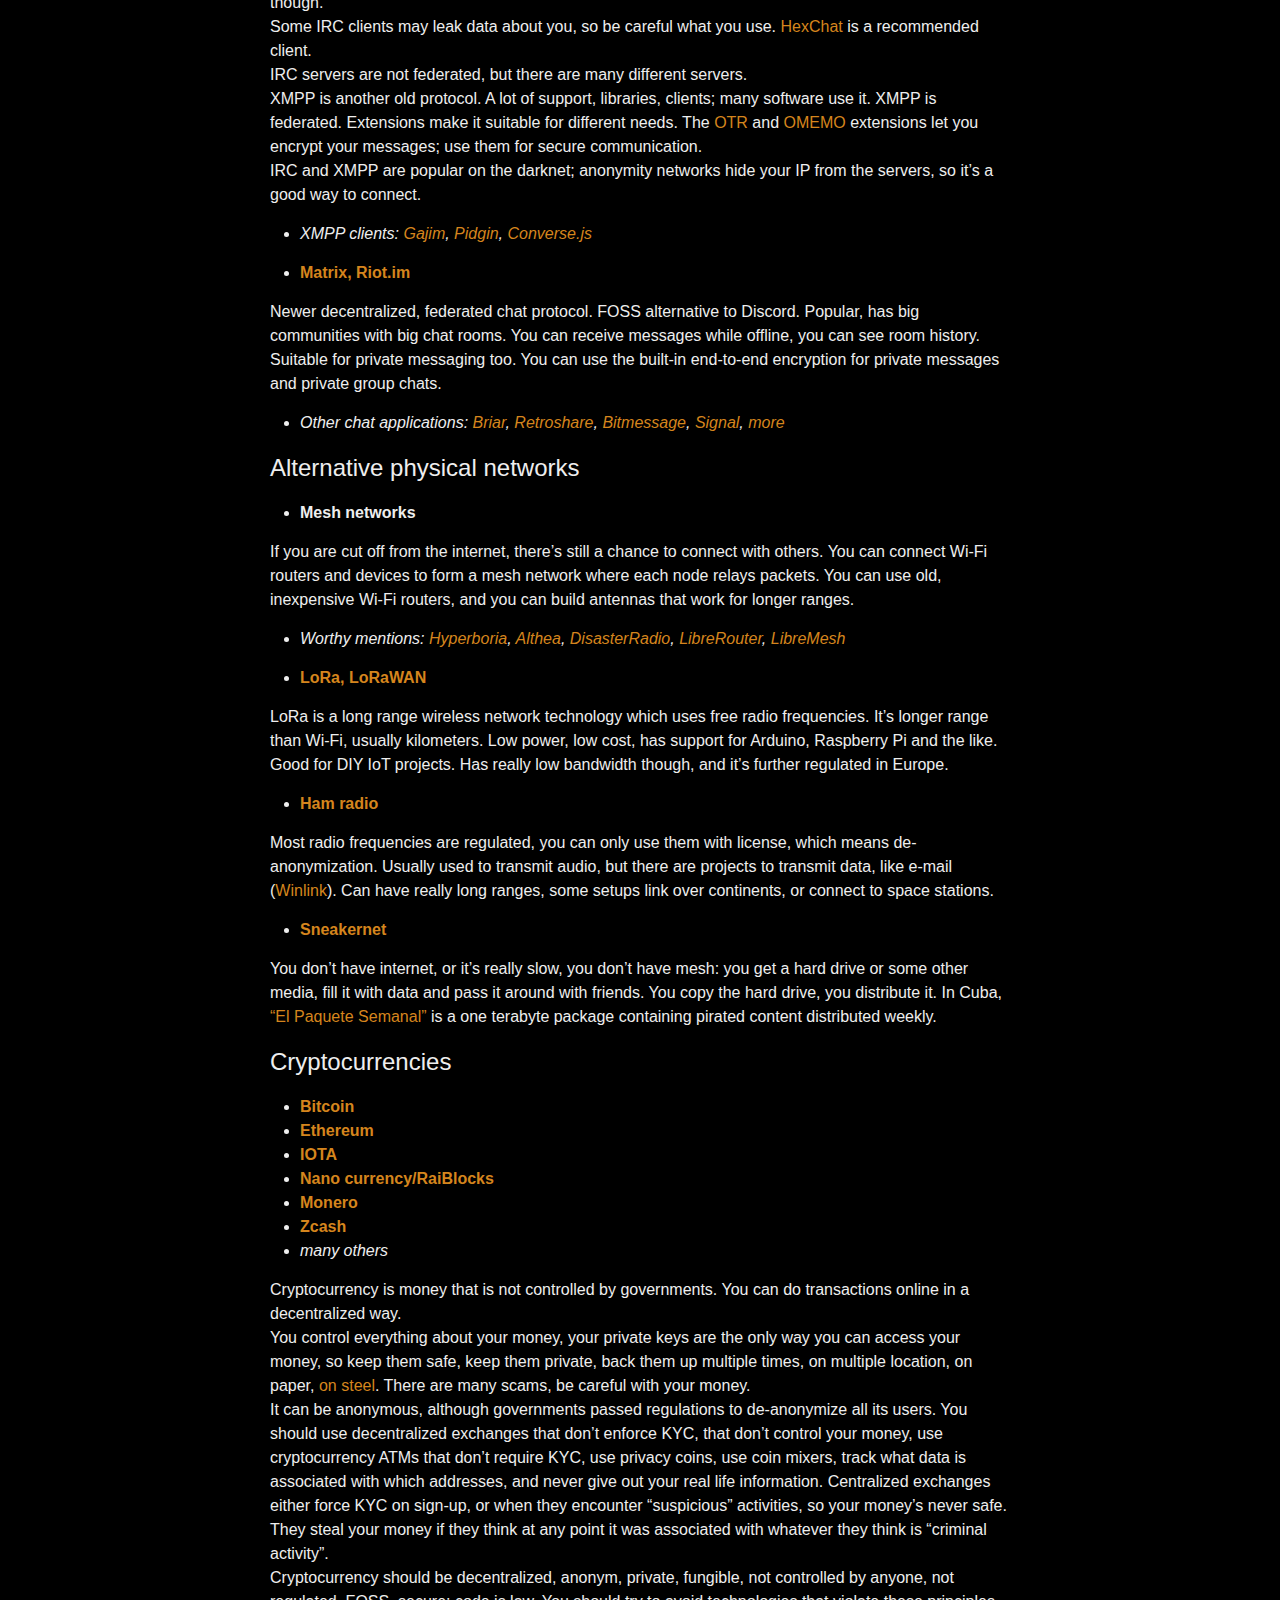
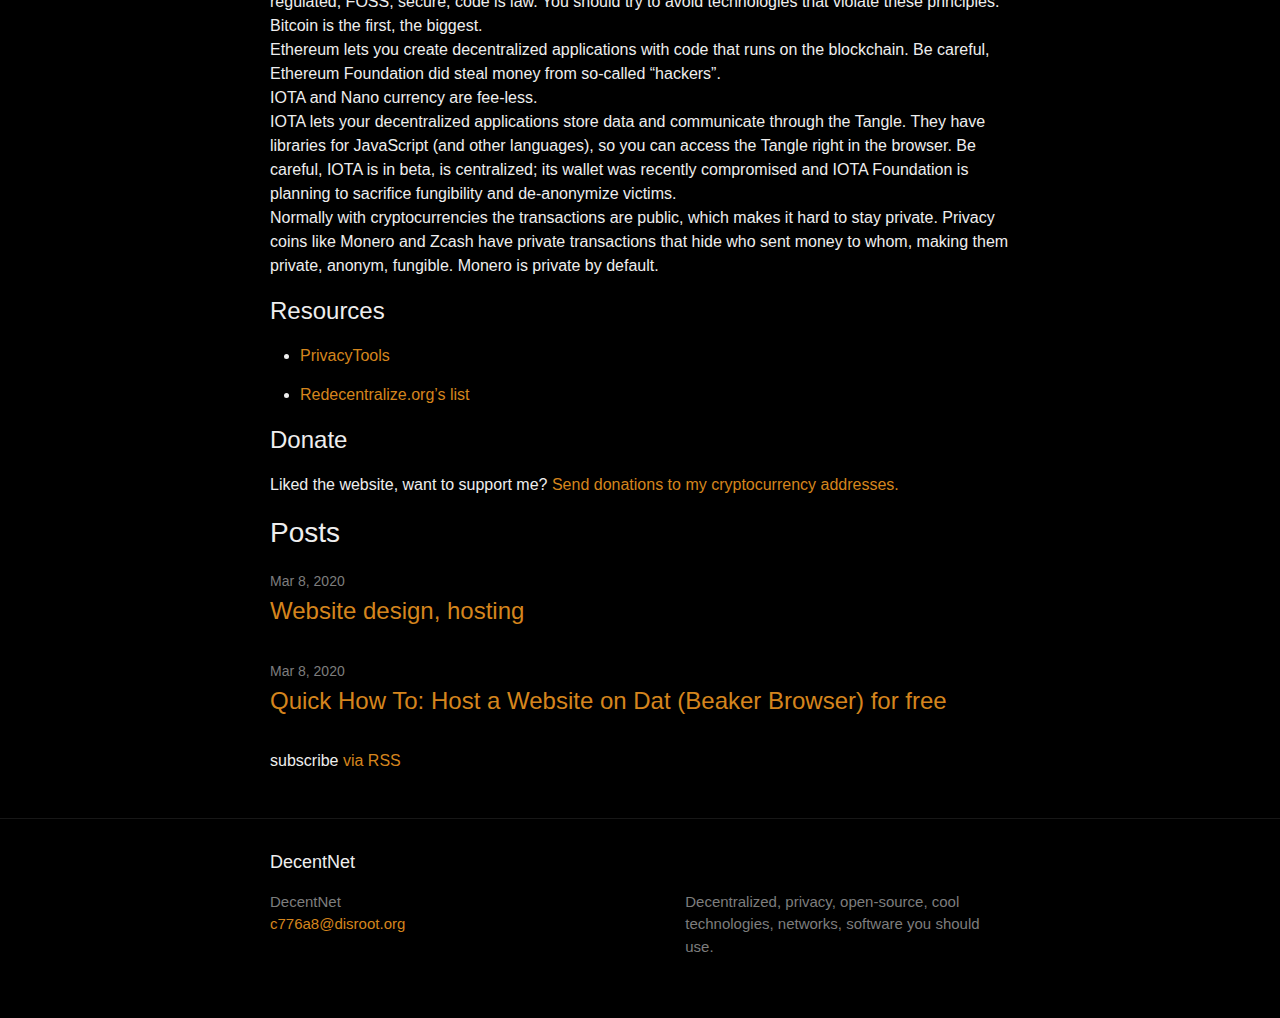
==== commit 2caec3b0: "v1.3 20200308" ====
--- a/index.html
+++ b/index.html
@@ -28,7 +28,7 @@
         </label>
 
         <div class="trigger">
-				<a class="page-link" href="/about/">About</a>
+				<a class="page-link" href="/about.html">About</a>
 				 </div>
       </nav></div>
 </header>
@@ -210,7 +210,7 @@
 <ul>
   <li><a href="https://en.wikipedia.org/wiki/Bitcoin"><strong>Bitcoin</strong></a></li>
   <li><a href="https://www.ethereum.org/"><strong>Ethereum</strong></a></li>
-  <li><a href="http://iota.org/"><strong>IOTA</strong></a></li>
+  <li><a href="https://www.iota.org/"><strong>IOTA</strong></a></li>
   <li><a href="https://nano.org/"><strong>Nano currency/RaiBlocks</strong></a></li>
   <li><a href="https://getmonero.org/"><strong>Monero</strong></a></li>
   <li><a href="https://z.cash/"><strong>Zcash</strong></a></li>
@@ -240,9 +240,22 @@
 
 <h2 id="donate">Donate</h2>
 
-<p>Liked the website, want to support me? <a href="/about/#donate">Send donations to my cryptocurrency addresses.</a></p>
-
-</div>
+<p>Liked the website, want to support me? <a href="about.html#donate">Send donations to my cryptocurrency addresses.</a></p>
+
+<h2 class="post-list-heading">Posts</h2>
+    <ul class="post-list"><li><span class="post-meta">Mar 8, 2020</span>
+        <h3>
+          <a class="post-link" href="/blog/20200308-website-design-experience.html">
+            Website design, hosting
+          </a>
+        </h3></li><li><span class="post-meta">Mar 8, 2020</span>
+        <h3>
+          <a class="post-link" href="/blog/20200308-host-a-website-on-dat.html">
+            Quick How To: Host a Website on Dat (Beaker Browser) for free
+          </a>
+        </h3></li></ul>
+
+    <p class="rss-subscribe">subscribe <a href="/feed.xml">via RSS</a></p></div>
 
       </div>
     </main><footer class="site-footer h-card">
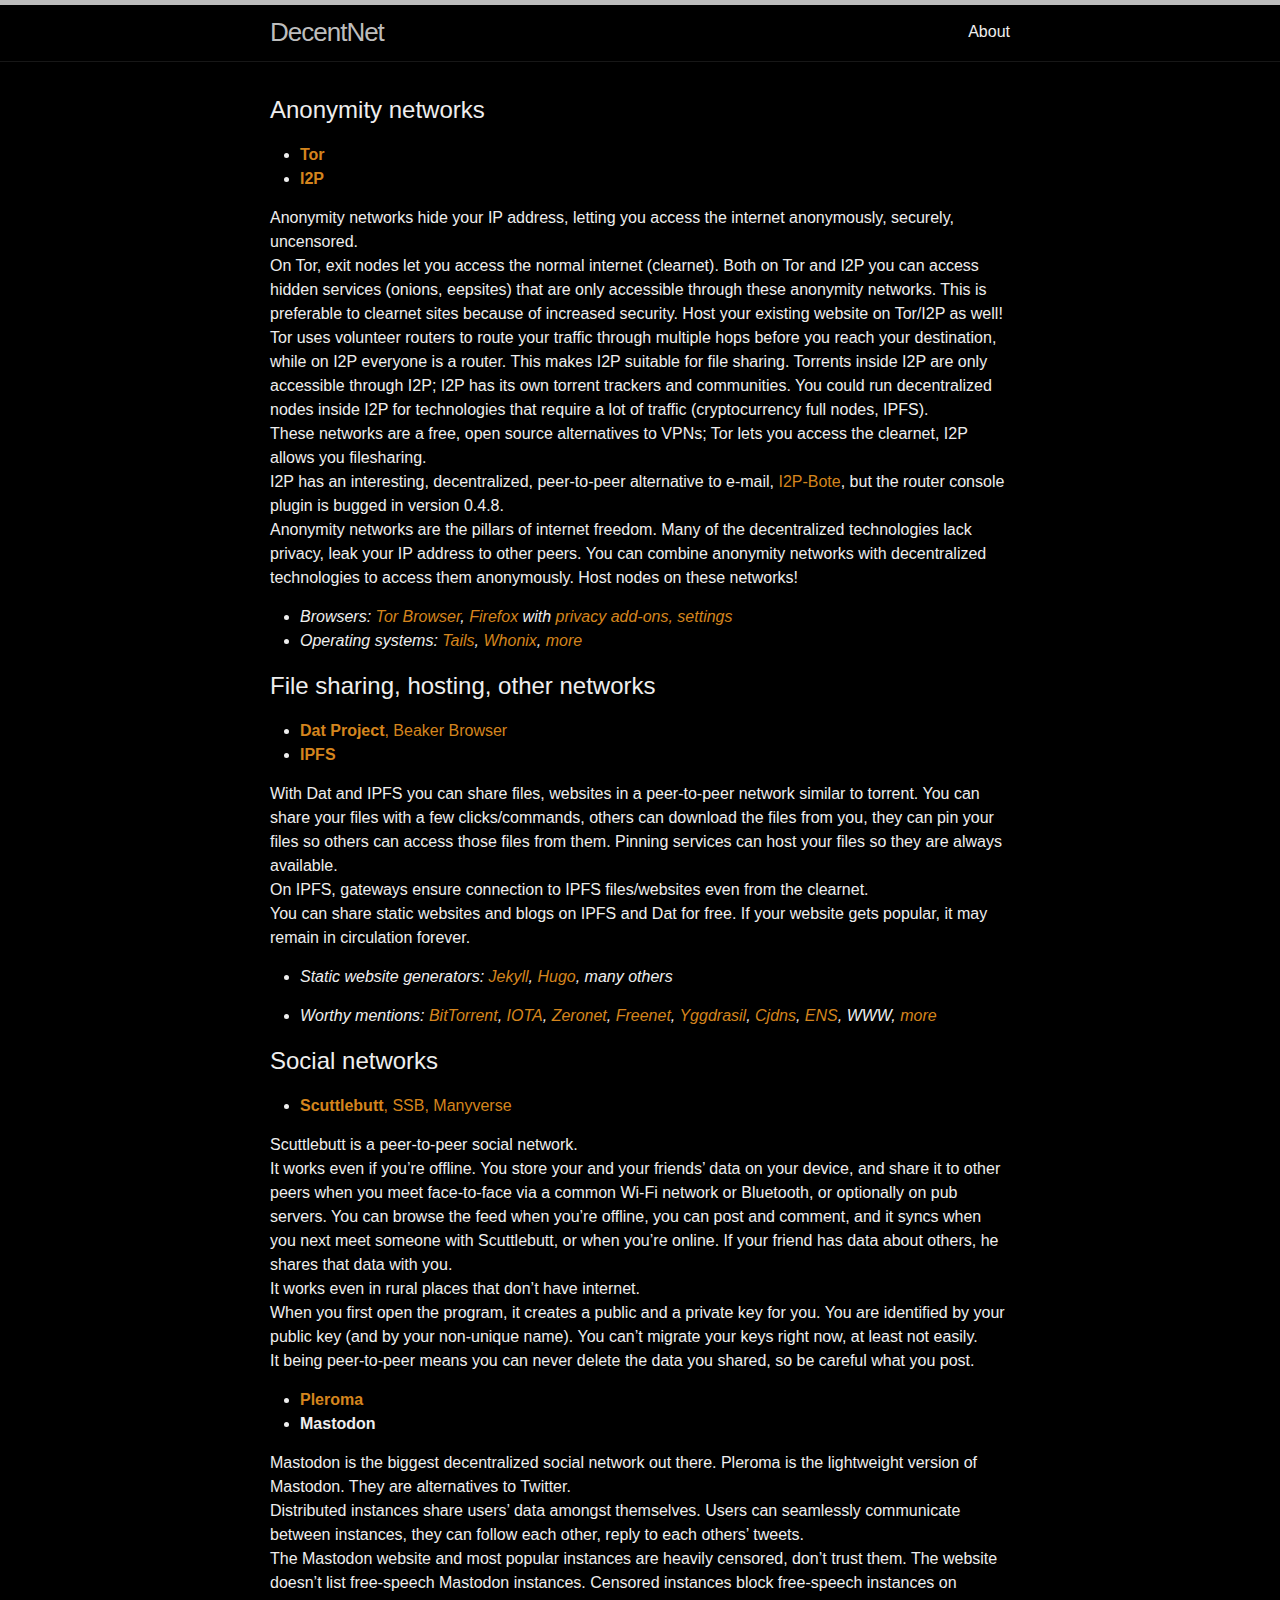
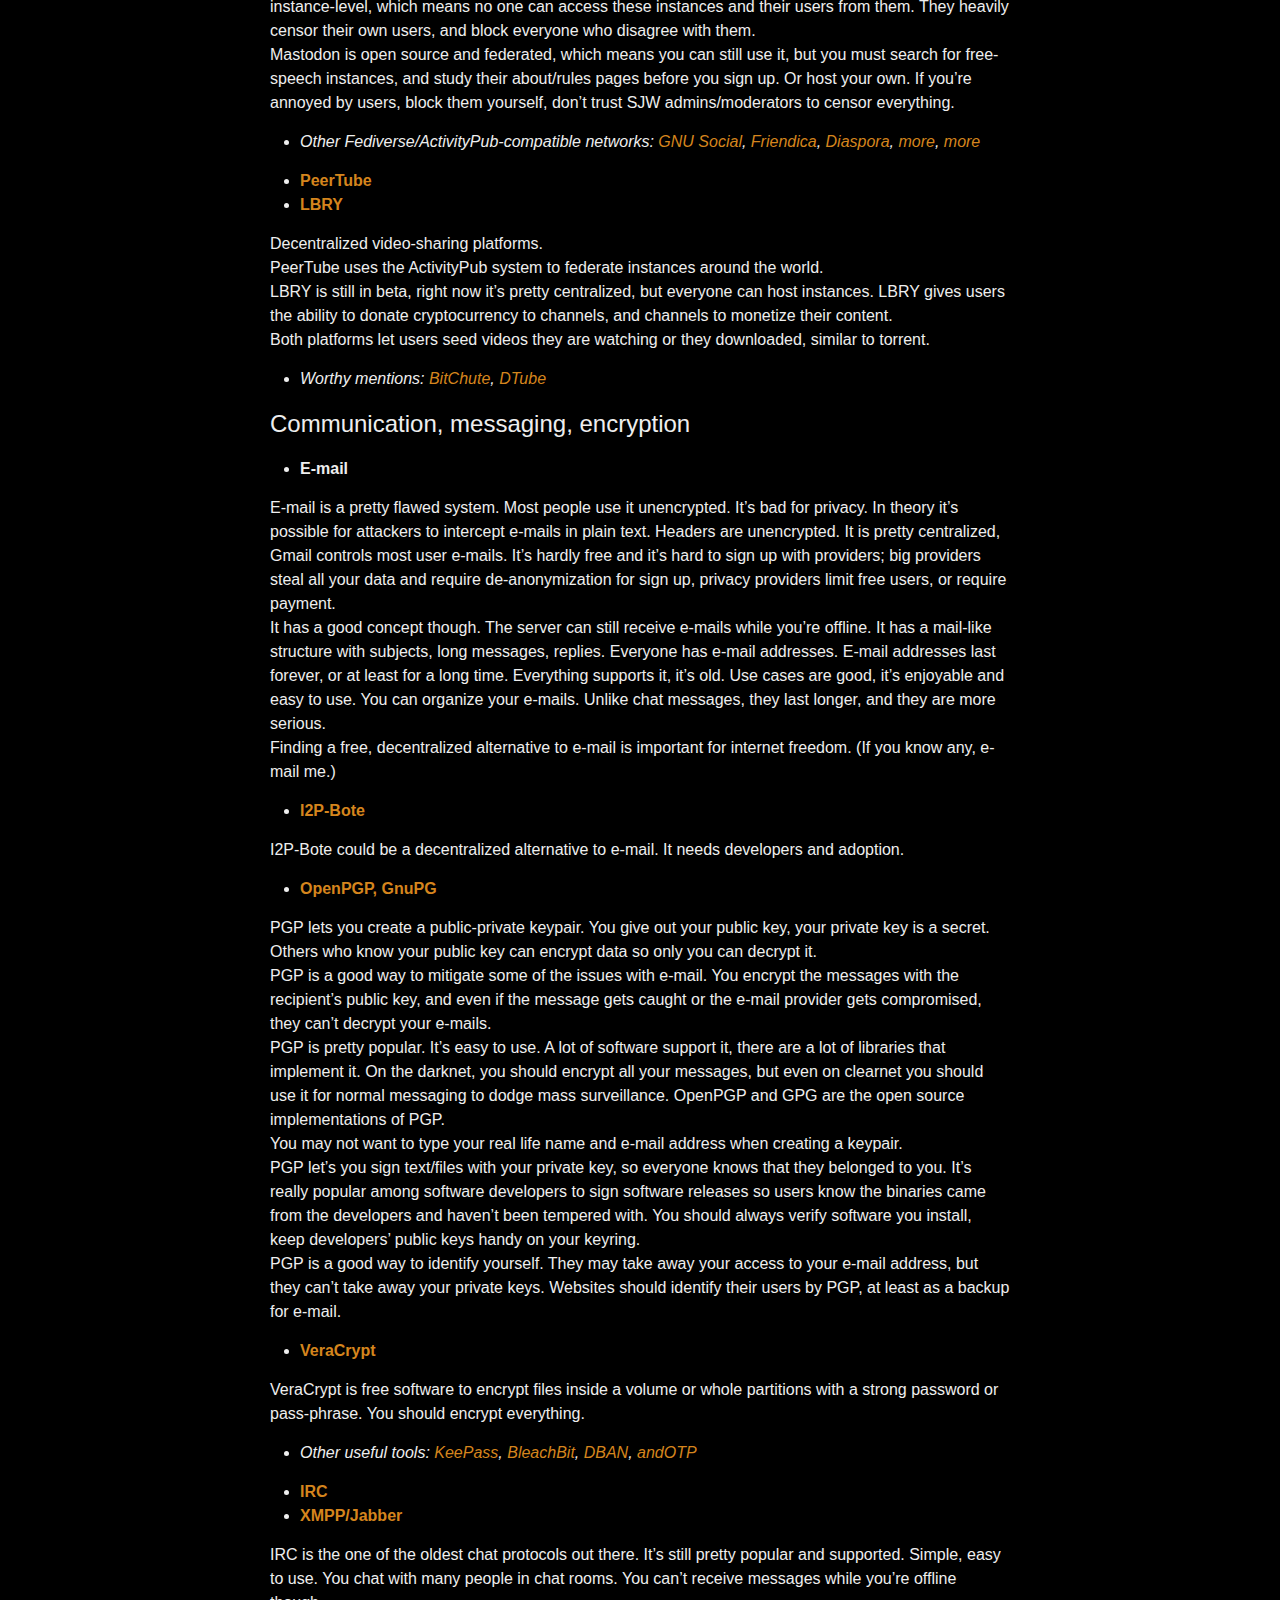
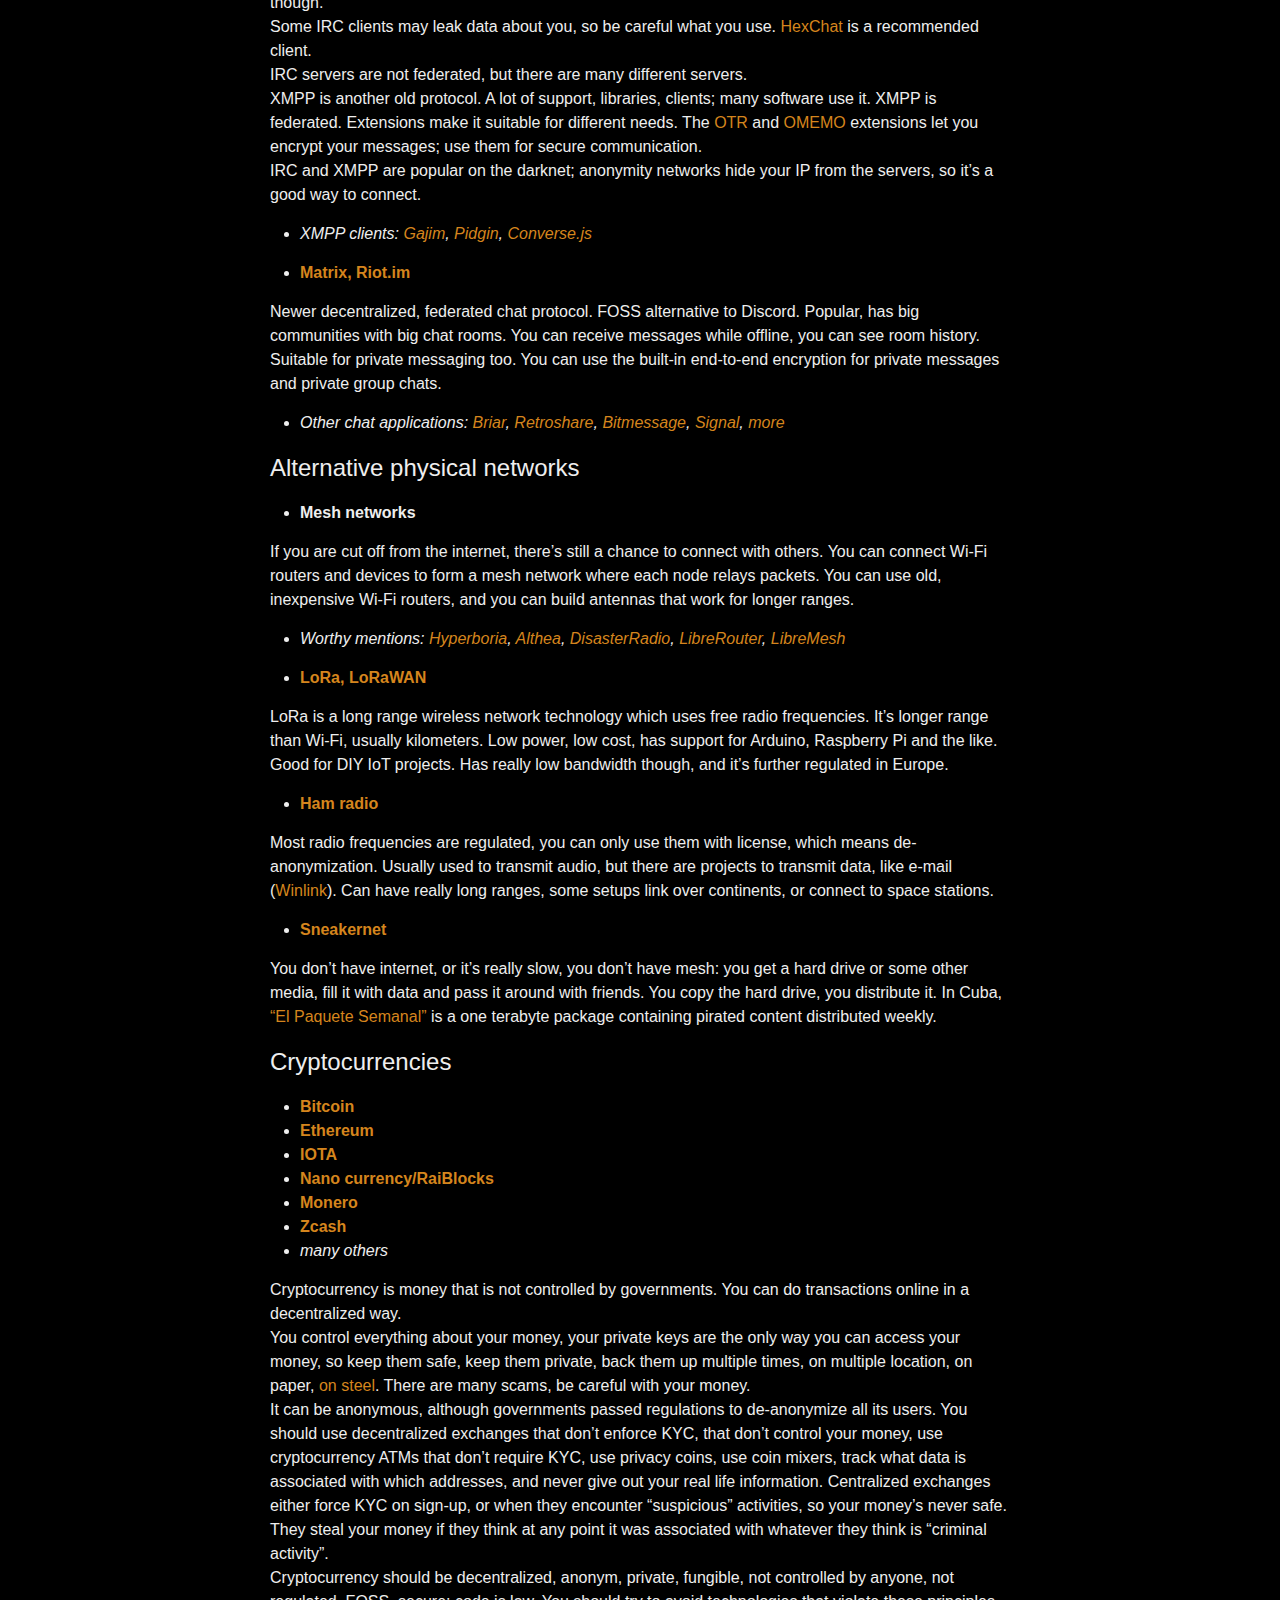
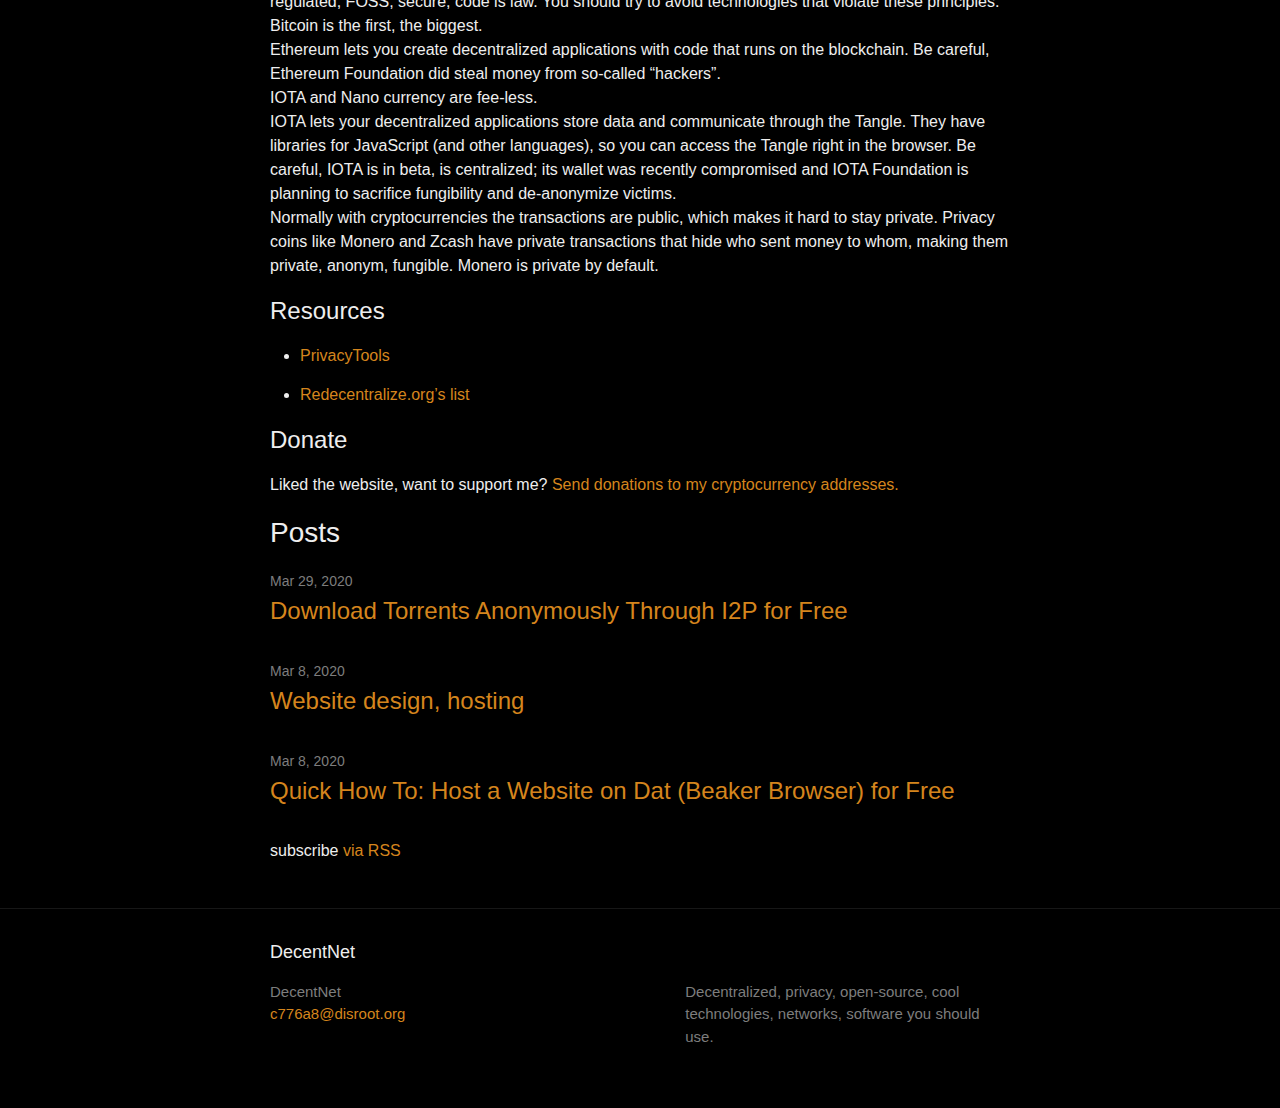
==== commit b291125c: "v1.4 20200329" ====
--- a/index.html
+++ b/index.html
@@ -243,7 +243,12 @@
 <p>Liked the website, want to support me? <a href="about.html#donate">Send donations to my cryptocurrency addresses.</a></p>
 
 <h2 class="post-list-heading">Posts</h2>
-    <ul class="post-list"><li><span class="post-meta">Mar 8, 2020</span>
+    <ul class="post-list"><li><span class="post-meta">Mar 29, 2020</span>
+        <h3>
+          <a class="post-link" href="/blog/20200329-download-torrents-through-i2p.html">
+            Download Torrents Anonymously Through I2P for Free
+          </a>
+        </h3></li><li><span class="post-meta">Mar 8, 2020</span>
         <h3>
           <a class="post-link" href="/blog/20200308-website-design-experience.html">
             Website design, hosting
@@ -251,7 +256,7 @@
         </h3></li><li><span class="post-meta">Mar 8, 2020</span>
         <h3>
           <a class="post-link" href="/blog/20200308-host-a-website-on-dat.html">
-            Quick How To: Host a Website on Dat (Beaker Browser) for free
+            Quick How To: Host a Website on Dat (Beaker Browser) for Free
           </a>
         </h3></li></ul>
 
--- a/assets/main.css
+++ b/assets/main.css
@@ -281,4 +281,3 @@
 .highlight .vi { color: #008080; }
 
 .highlight .il { color: #099; }
-
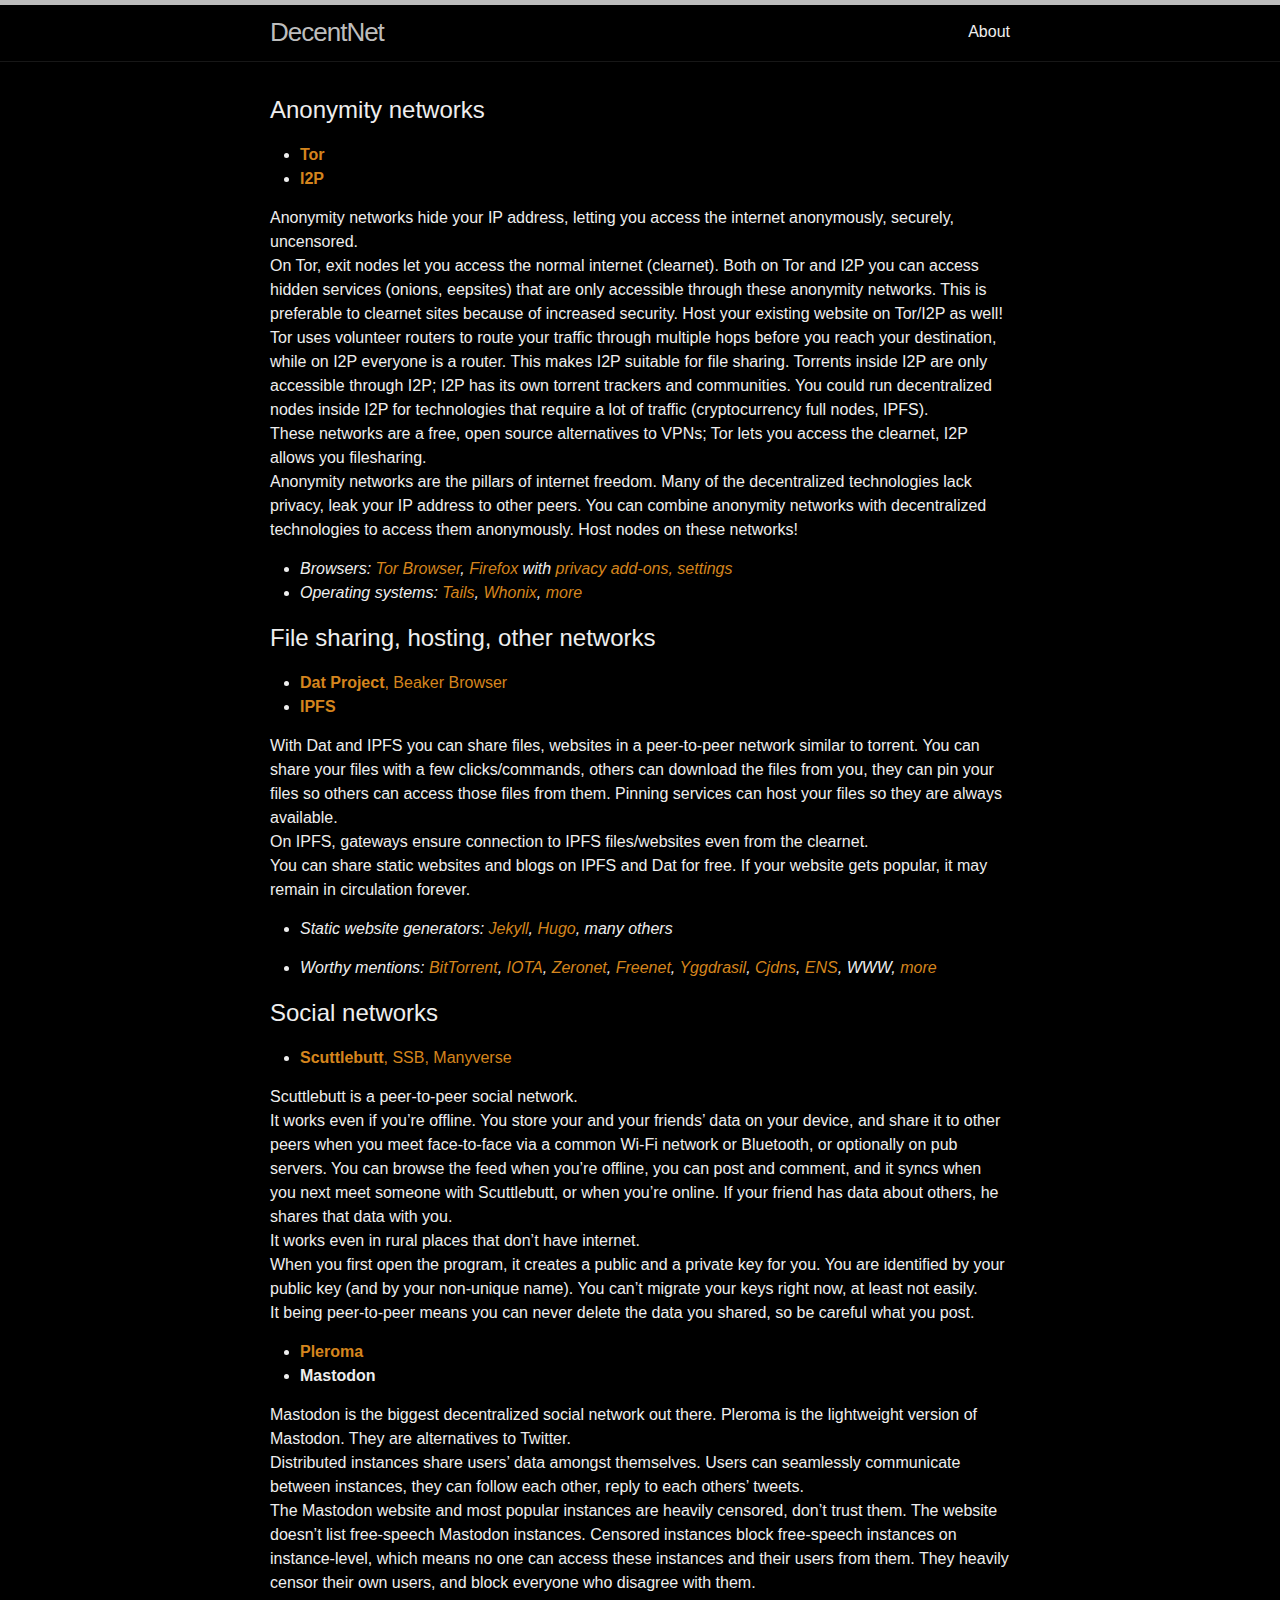
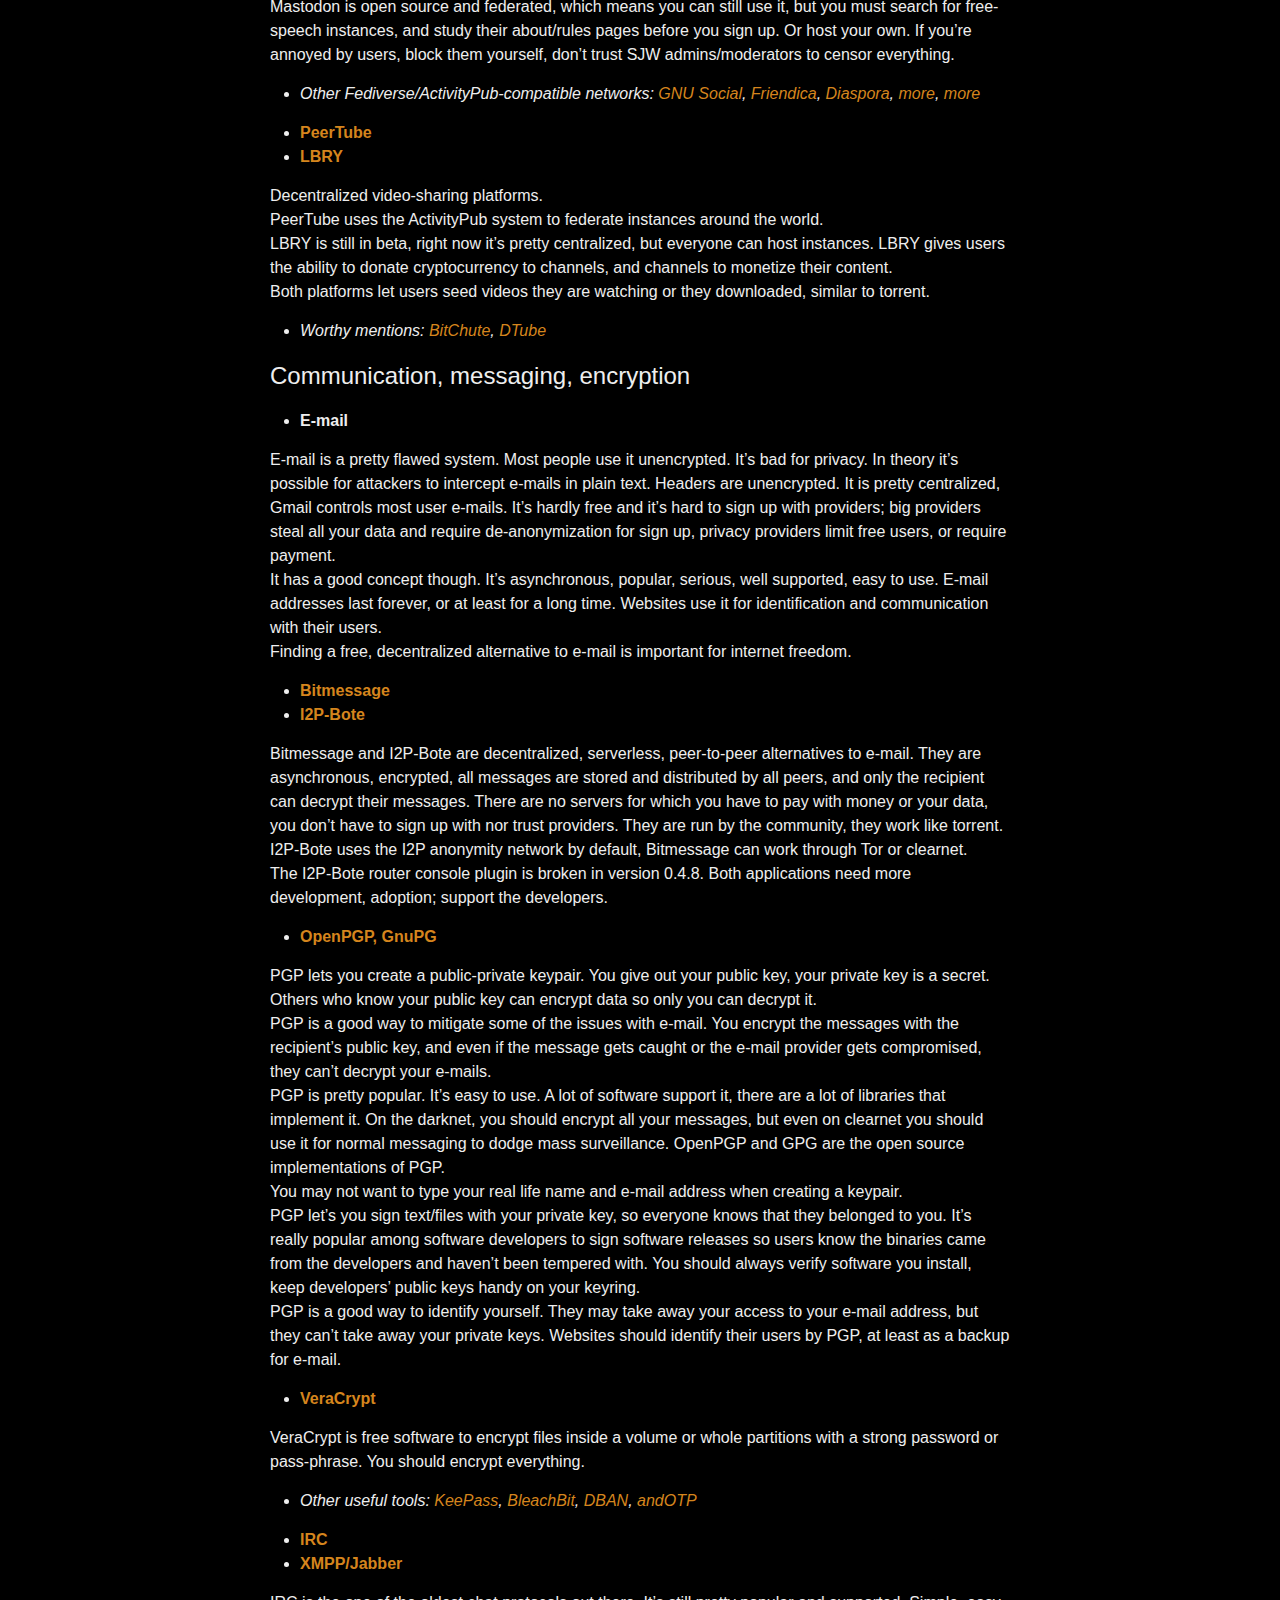
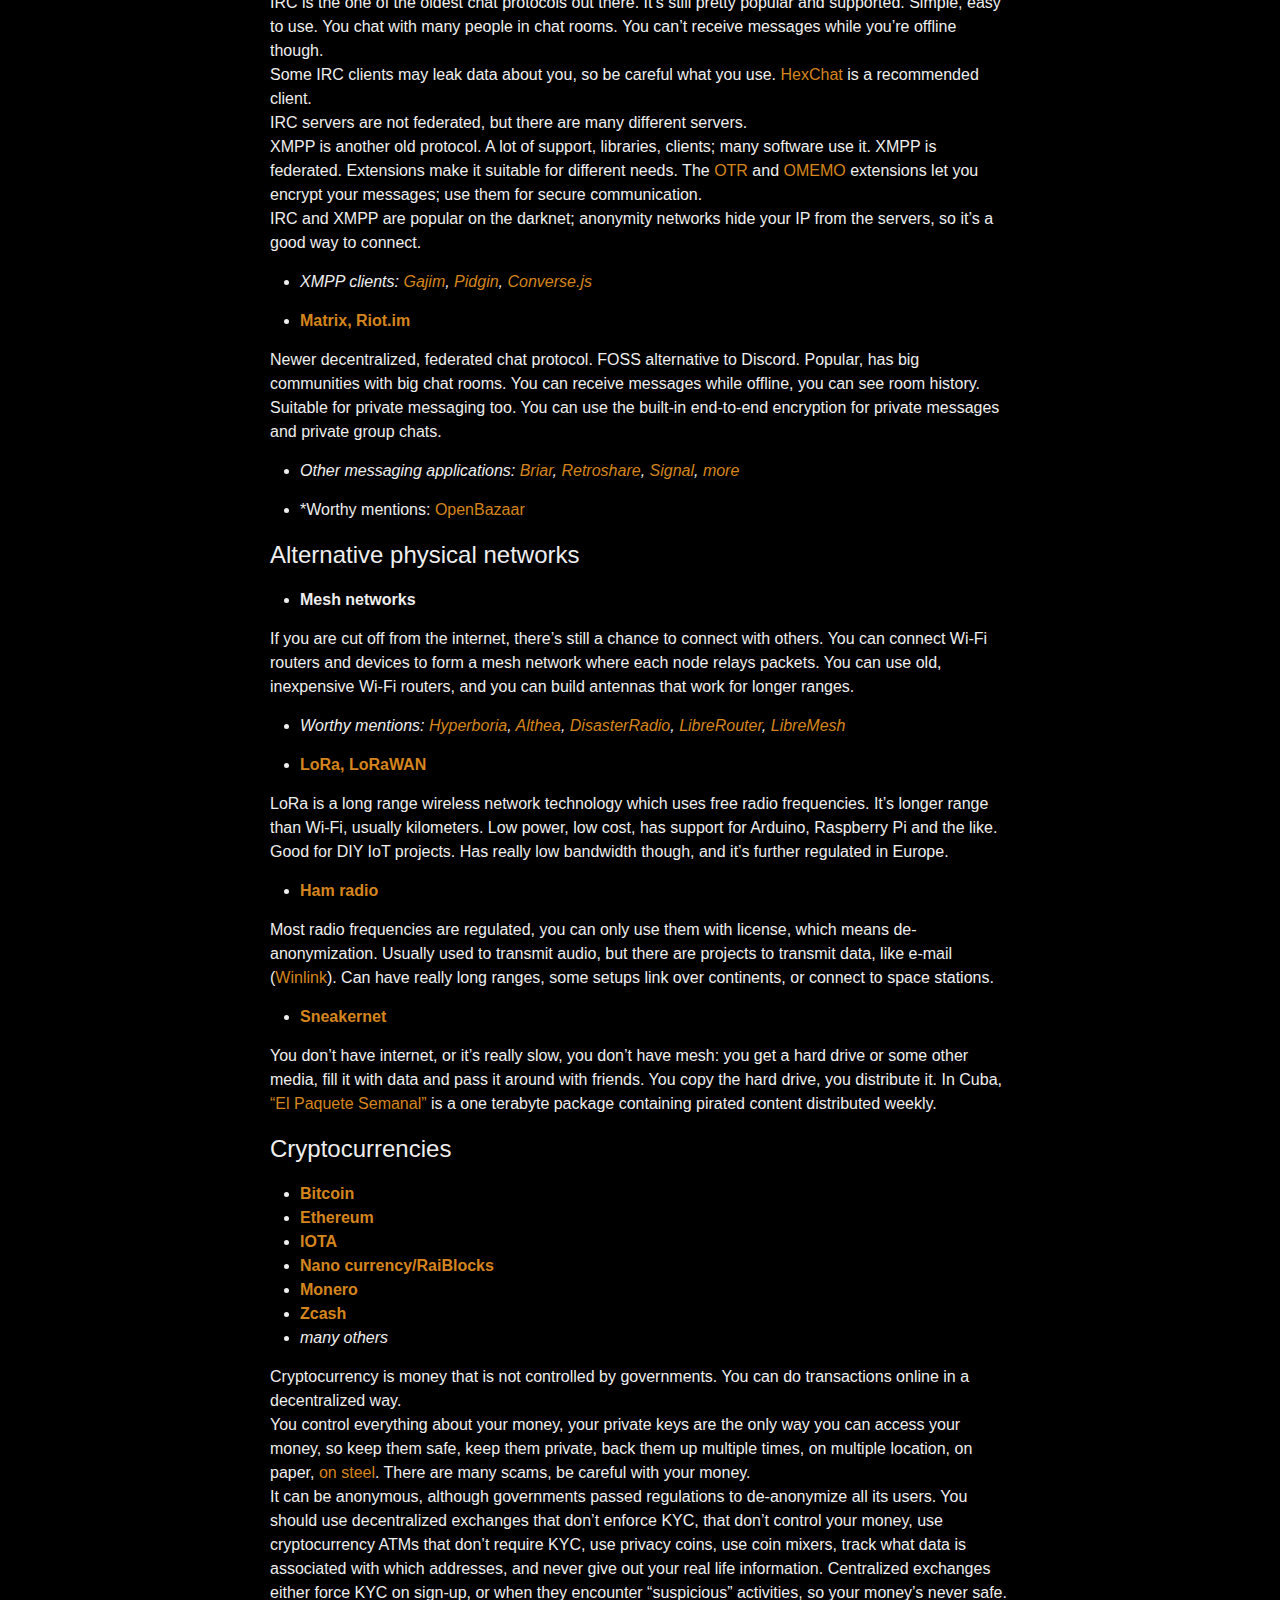
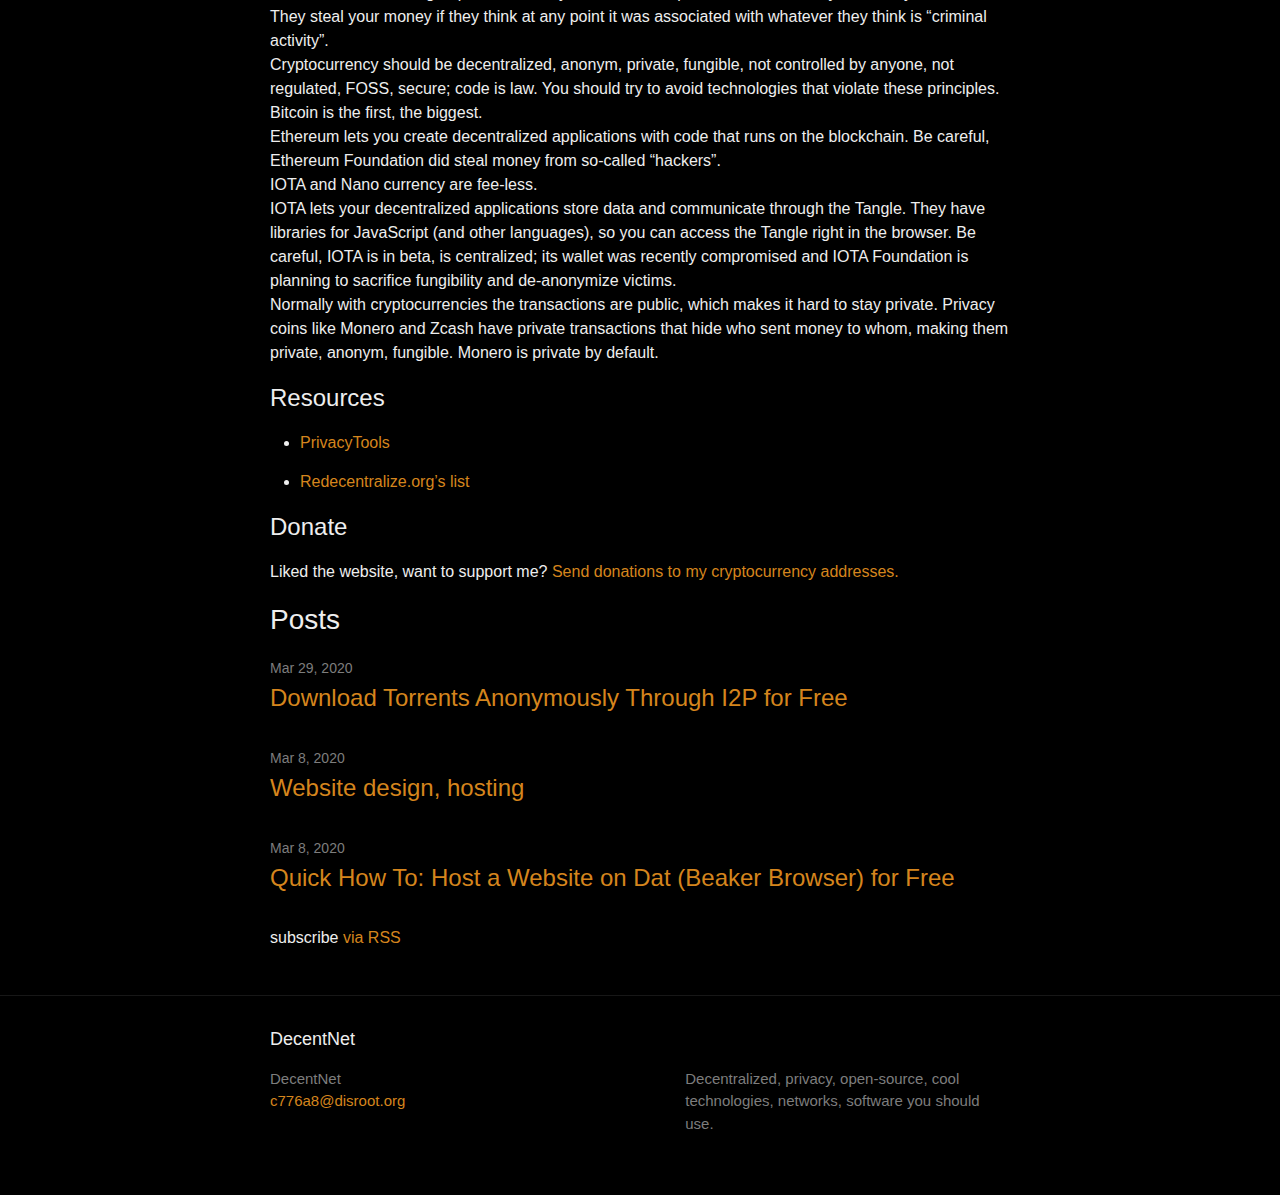
==== commit 10afc436: "v1.5 20200405" ====
--- a/index.html
+++ b/index.html
@@ -45,7 +45,6 @@
 On Tor, exit nodes let you access the normal internet (clearnet). Both on Tor and I2P you can access hidden services (onions, eepsites) that are only accessible through these anonymity networks. This is preferable to clearnet sites because of increased security. Host your existing website on Tor/I2P as well!<br />
 Tor uses volunteer routers to route your traffic through multiple hops before you reach your destination, while on I2P everyone is a router. This makes I2P suitable for file sharing. Torrents inside I2P are only accessible through I2P; I2P has its own torrent trackers and communities. You could run decentralized nodes inside I2P for technologies that require a lot of traffic (cryptocurrency full nodes, IPFS).<br />
 These networks are a free, open source alternatives to VPNs; Tor lets you access the clearnet, I2P allows you filesharing.<br />
-I2P has an interesting, decentralized, peer-to-peer alternative to e-mail, <a href="https://github.com/i2p/i2p.i2p-bote">I2P-Bote</a>, but the router console plugin is bugged in version 0.4.8.<br />
 Anonymity networks are the pillars of internet freedom. Many of the decentralized technologies lack privacy, leak your IP address to other peers. You can combine anonymity networks with decentralized technologies to access them anonymously. Host nodes on these networks!</p>
 
 <ul>
@@ -119,14 +118,17 @@
 </ul>
 
 <p>E-mail is a pretty flawed system. Most people use it unencrypted. It’s bad for privacy. In theory it’s possible for attackers to intercept e-mails in plain text. Headers are unencrypted. It is pretty centralized, Gmail controls most user e-mails. It’s hardly free and it’s hard to sign up with providers; big providers steal all your data and require de-anonymization for sign up, privacy providers limit free users, or require payment.<br />
-It has a good concept though. The server can still receive e-mails while you’re offline. It has a mail-like structure with subjects, long messages, replies. Everyone has e-mail addresses. E-mail addresses last forever, or at least for a long time. Everything supports it, it’s old. Use cases are good, it’s enjoyable and easy to use. You can organize your e-mails. Unlike chat messages, they last longer, and they are more serious.<br />
-Finding a free, decentralized alternative to e-mail is important for internet freedom. (If you know any, e-mail me.)</p>
-
-<ul>
+It has a good concept though. It’s asynchronous, popular, serious, well supported, easy to use. E-mail addresses last forever, or at least for a long time. Websites use it for identification and communication with their users.<br />
+Finding a free, decentralized alternative to e-mail is important for internet freedom.</p>
+
+<ul>
+  <li><a href="https://bitmessage.org/"><strong>Bitmessage</strong></a></li>
   <li><a href="https://github.com/i2p/i2p.i2p-bote"><strong>I2P-Bote</strong></a></li>
 </ul>
 
-<p>I2P-Bote could be a decentralized alternative to e-mail. It needs developers and adoption.</p>
+<p>Bitmessage and I2P-Bote are decentralized, serverless, peer-to-peer alternatives to e-mail. They are asynchronous, encrypted, all messages are stored and distributed by all peers, and only the recipient can decrypt their messages. There are no servers for which you have to pay with money or your data, you don’t have to sign up with nor trust providers. They are run by the community, they work like torrent.<br />
+I2P-Bote uses the I2P anonymity network by default, Bitmessage can work through Tor or clearnet.<br />
+The I2P-Bote router console plugin is broken in version 0.4.8. Both applications need more development, adoption; support the developers.</p>
 
 <ul>
   <li><a href="https://gnupg.org/"><strong>OpenPGP, GnuPG</strong></a></li>
@@ -171,7 +173,12 @@
 <p>Newer decentralized, federated chat protocol. FOSS alternative to Discord. Popular, has big communities with big chat rooms. You can receive messages while offline, you can see room history. Suitable for private messaging too. You can use the built-in end-to-end encryption for private messages and private group chats.</p>
 
 <ul>
-  <li><em>Other chat applications: <a href="https://briarproject.org/">Briar</a>, <a href="https://retroshare.cc/">Retroshare</a>, <a href="https://bitmessage.org">Bitmessage</a>, <a href="https://signal.org/">Signal</a>, <a href="https://www.privacytools.io/software/real-time-communication/">more</a></em></li>
+  <li>
+    <p><em>Other messaging applications: <a href="https://briarproject.org/">Briar</a>, <a href="https://retroshare.cc/">Retroshare</a>, <a href="https://signal.org/">Signal</a>, <a href="https://www.privacytools.io/software/real-time-communication/">more</a></em></p>
+  </li>
+  <li>
+    <p>*Worthy mentions: <a href="https://en.wikipedia.org/wiki/OpenBazaar">OpenBazaar</a></p>
+  </li>
 </ul>
 
 <h2 id="alternative-physical-networks">Alternative physical networks</h2>
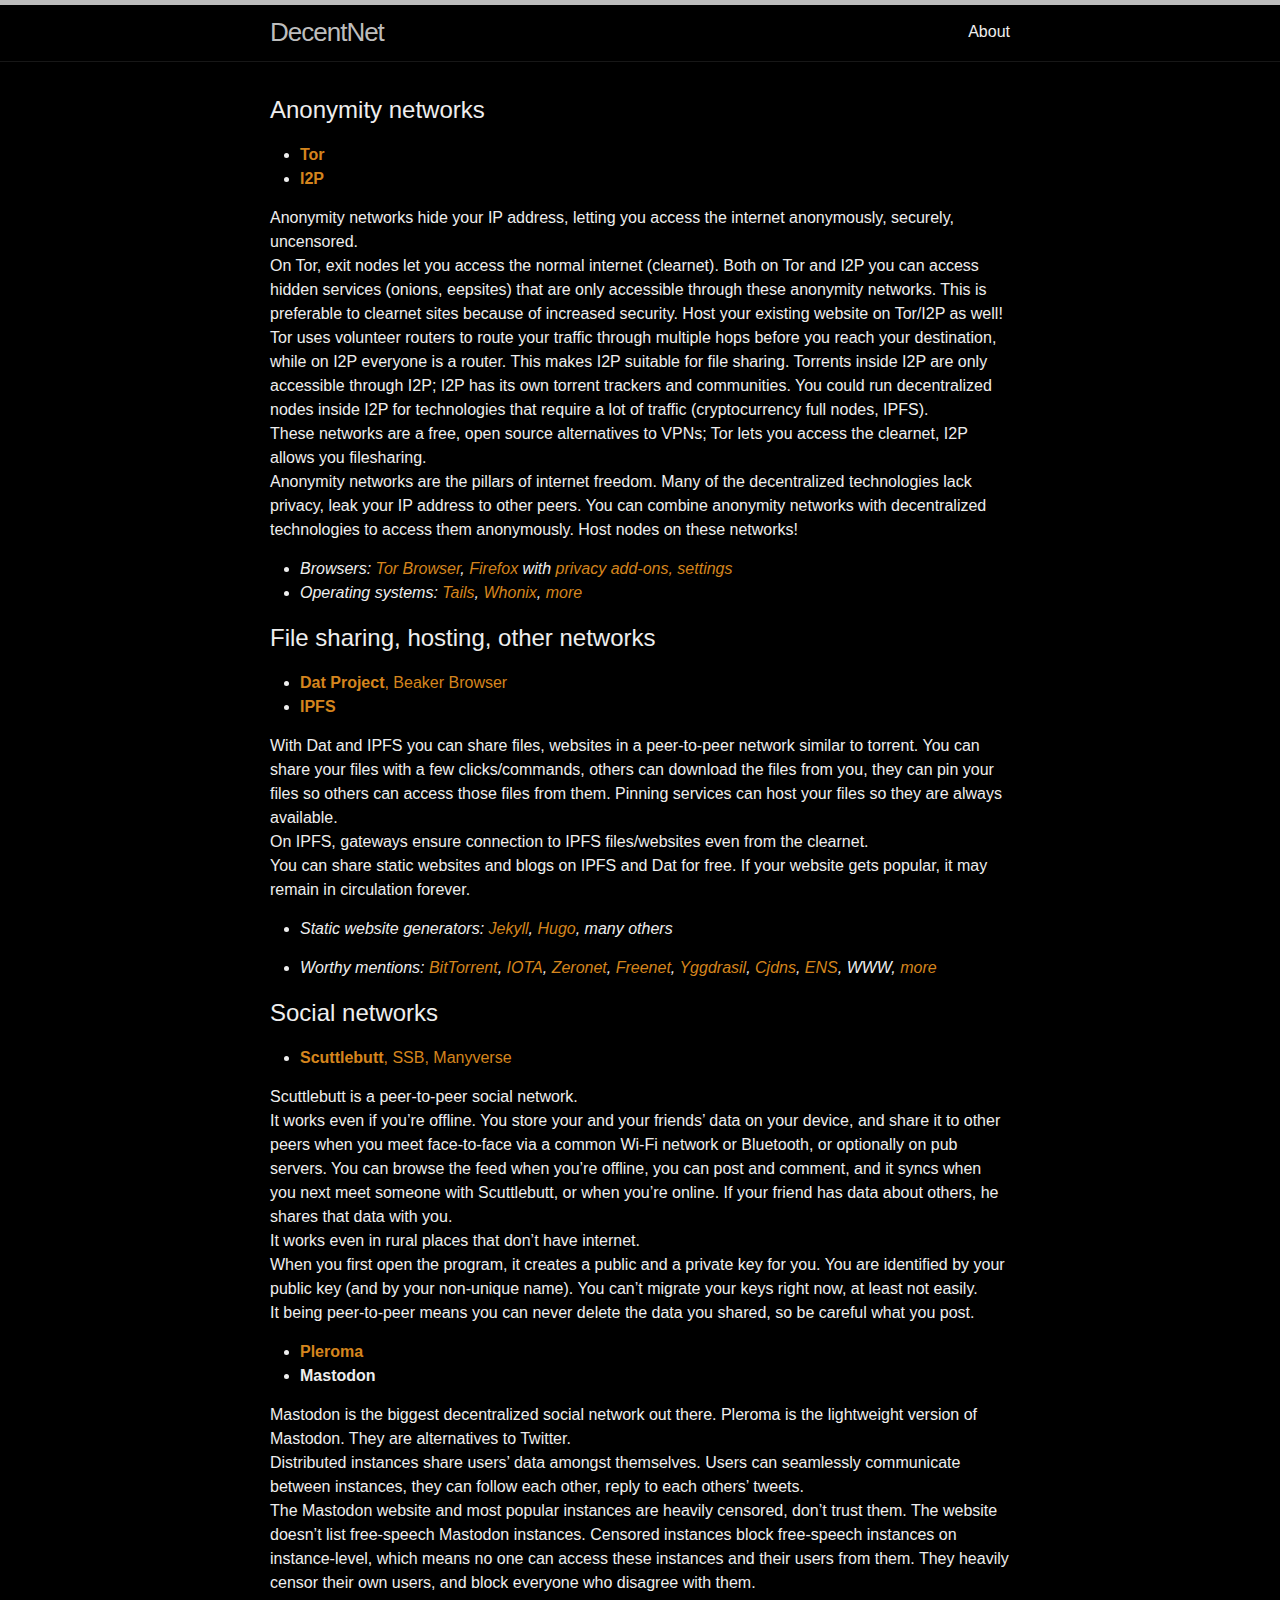
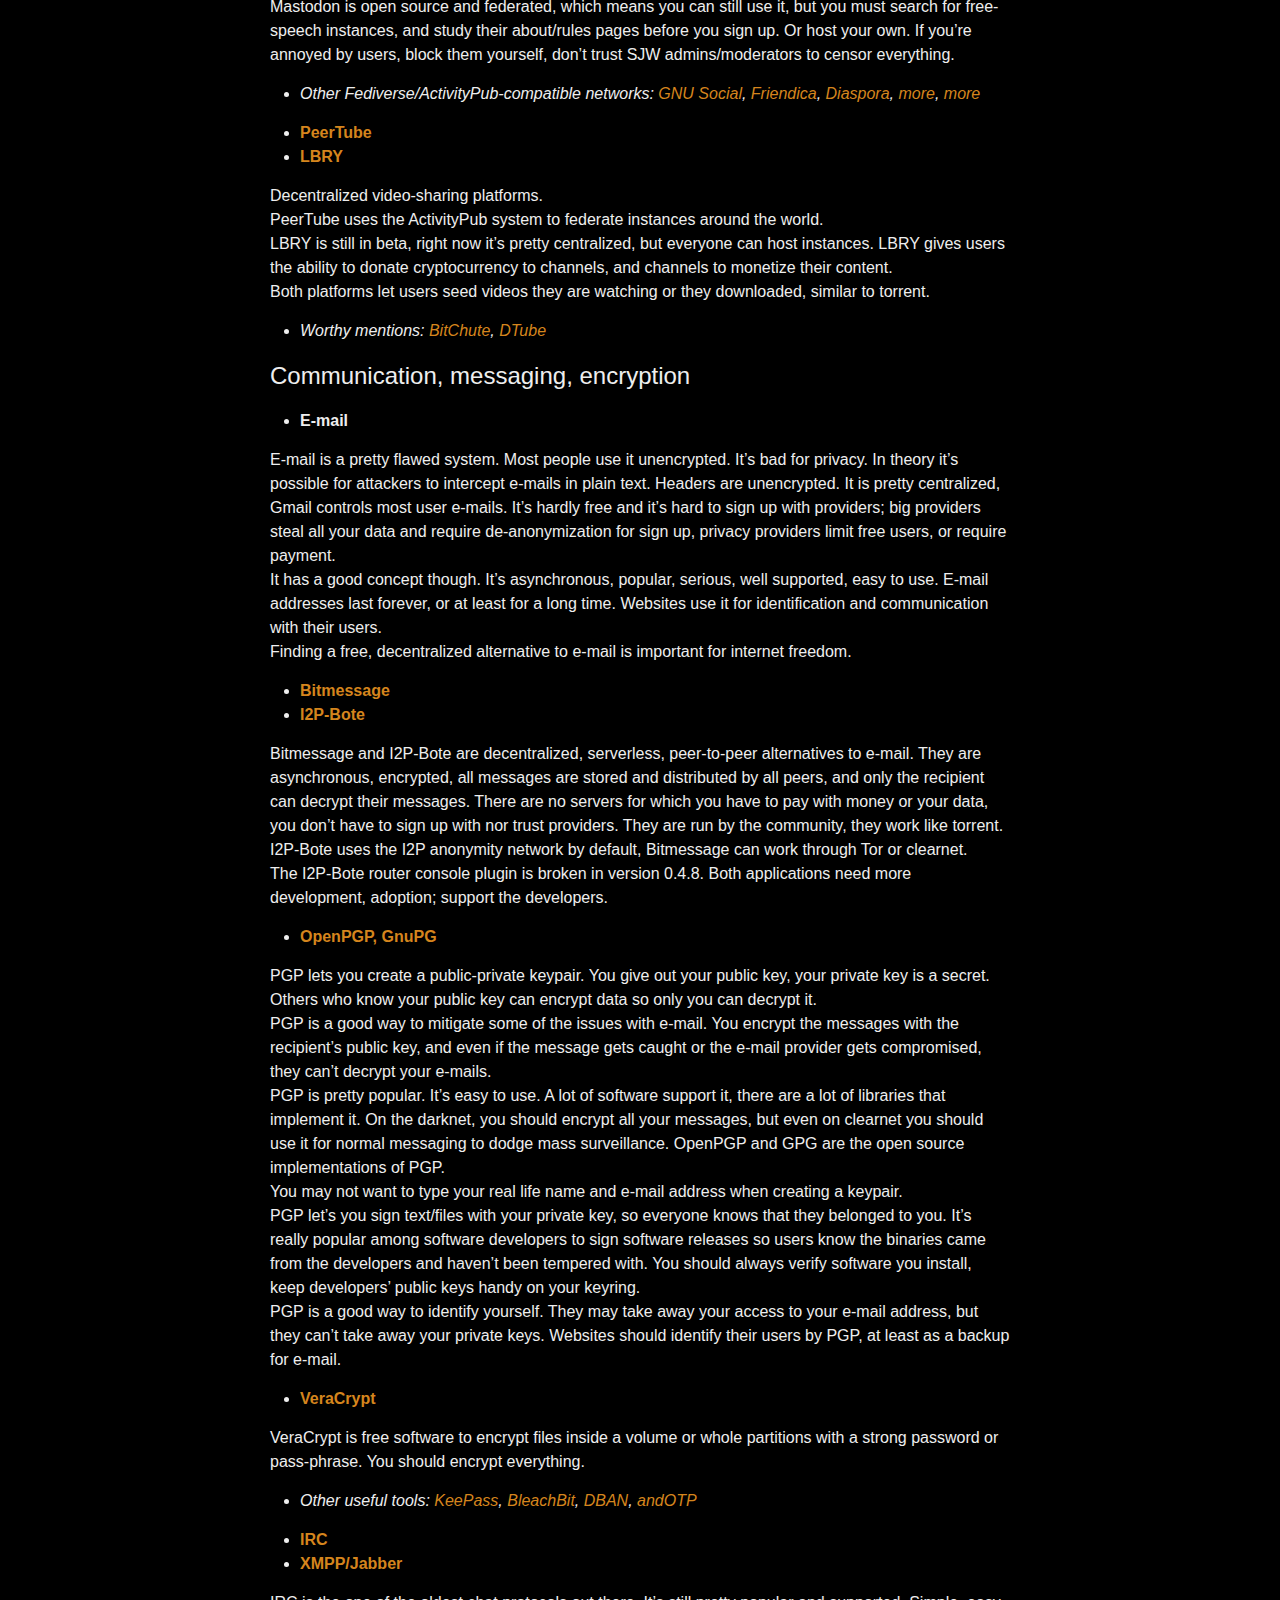
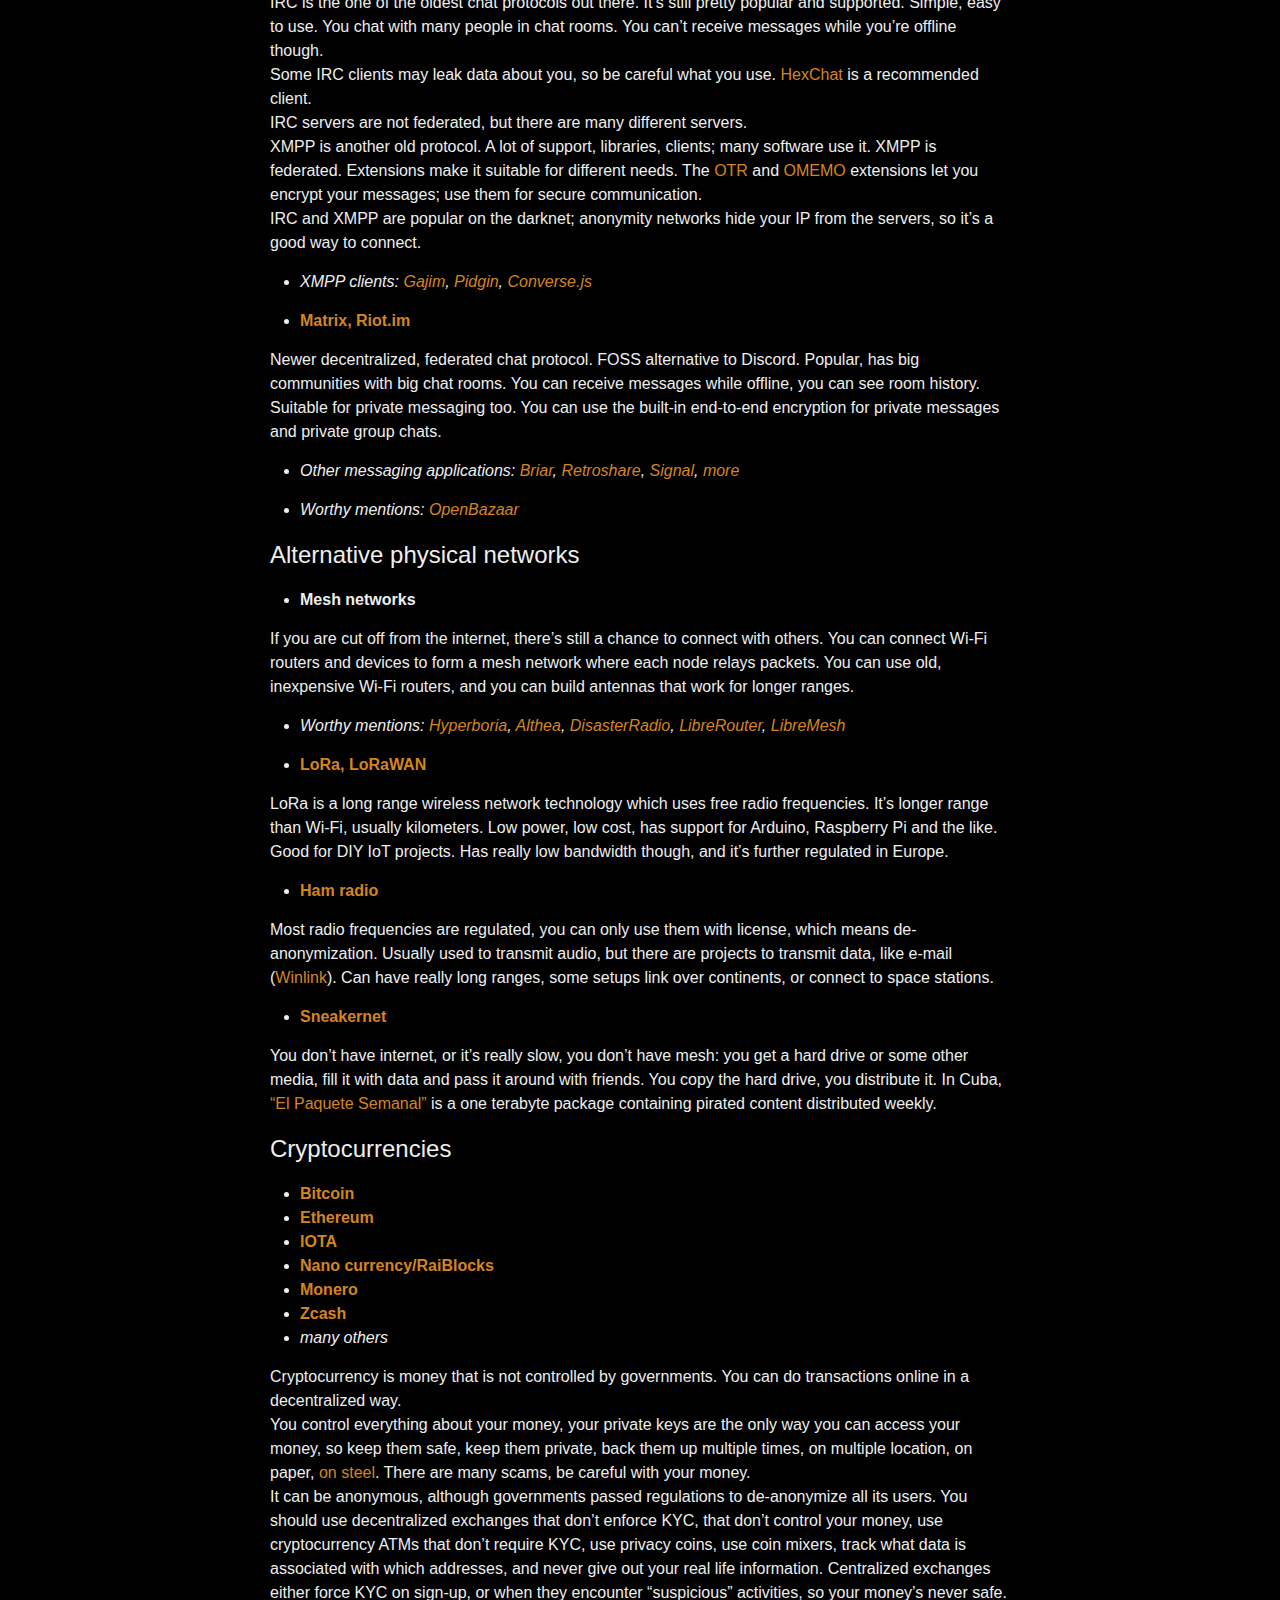
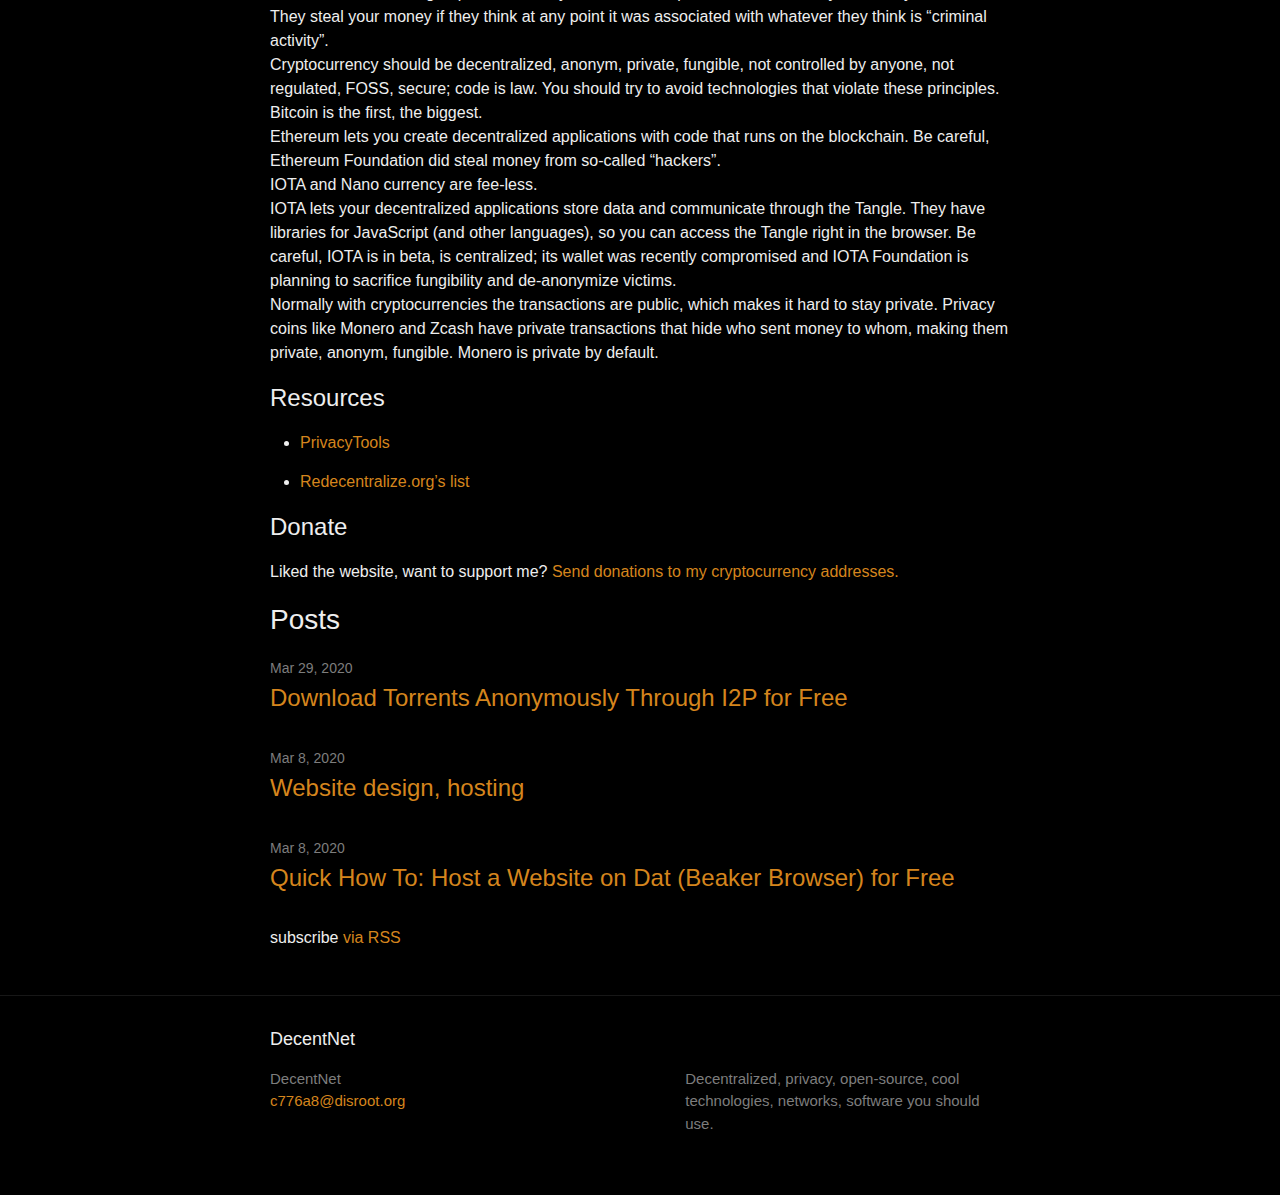
==== commit 2a141d2c: "v1.5.2" ====
--- a/index.html
+++ b/index.html
@@ -177,7 +177,7 @@
     <p><em>Other messaging applications: <a href="https://briarproject.org/">Briar</a>, <a href="https://retroshare.cc/">Retroshare</a>, <a href="https://signal.org/">Signal</a>, <a href="https://www.privacytools.io/software/real-time-communication/">more</a></em></p>
   </li>
   <li>
-    <p>*Worthy mentions: <a href="https://en.wikipedia.org/wiki/OpenBazaar">OpenBazaar</a></p>
+    <p><em>Worthy mentions: <a href="https://en.wikipedia.org/wiki/OpenBazaar">OpenBazaar</a></em></p>
   </li>
 </ul>
 
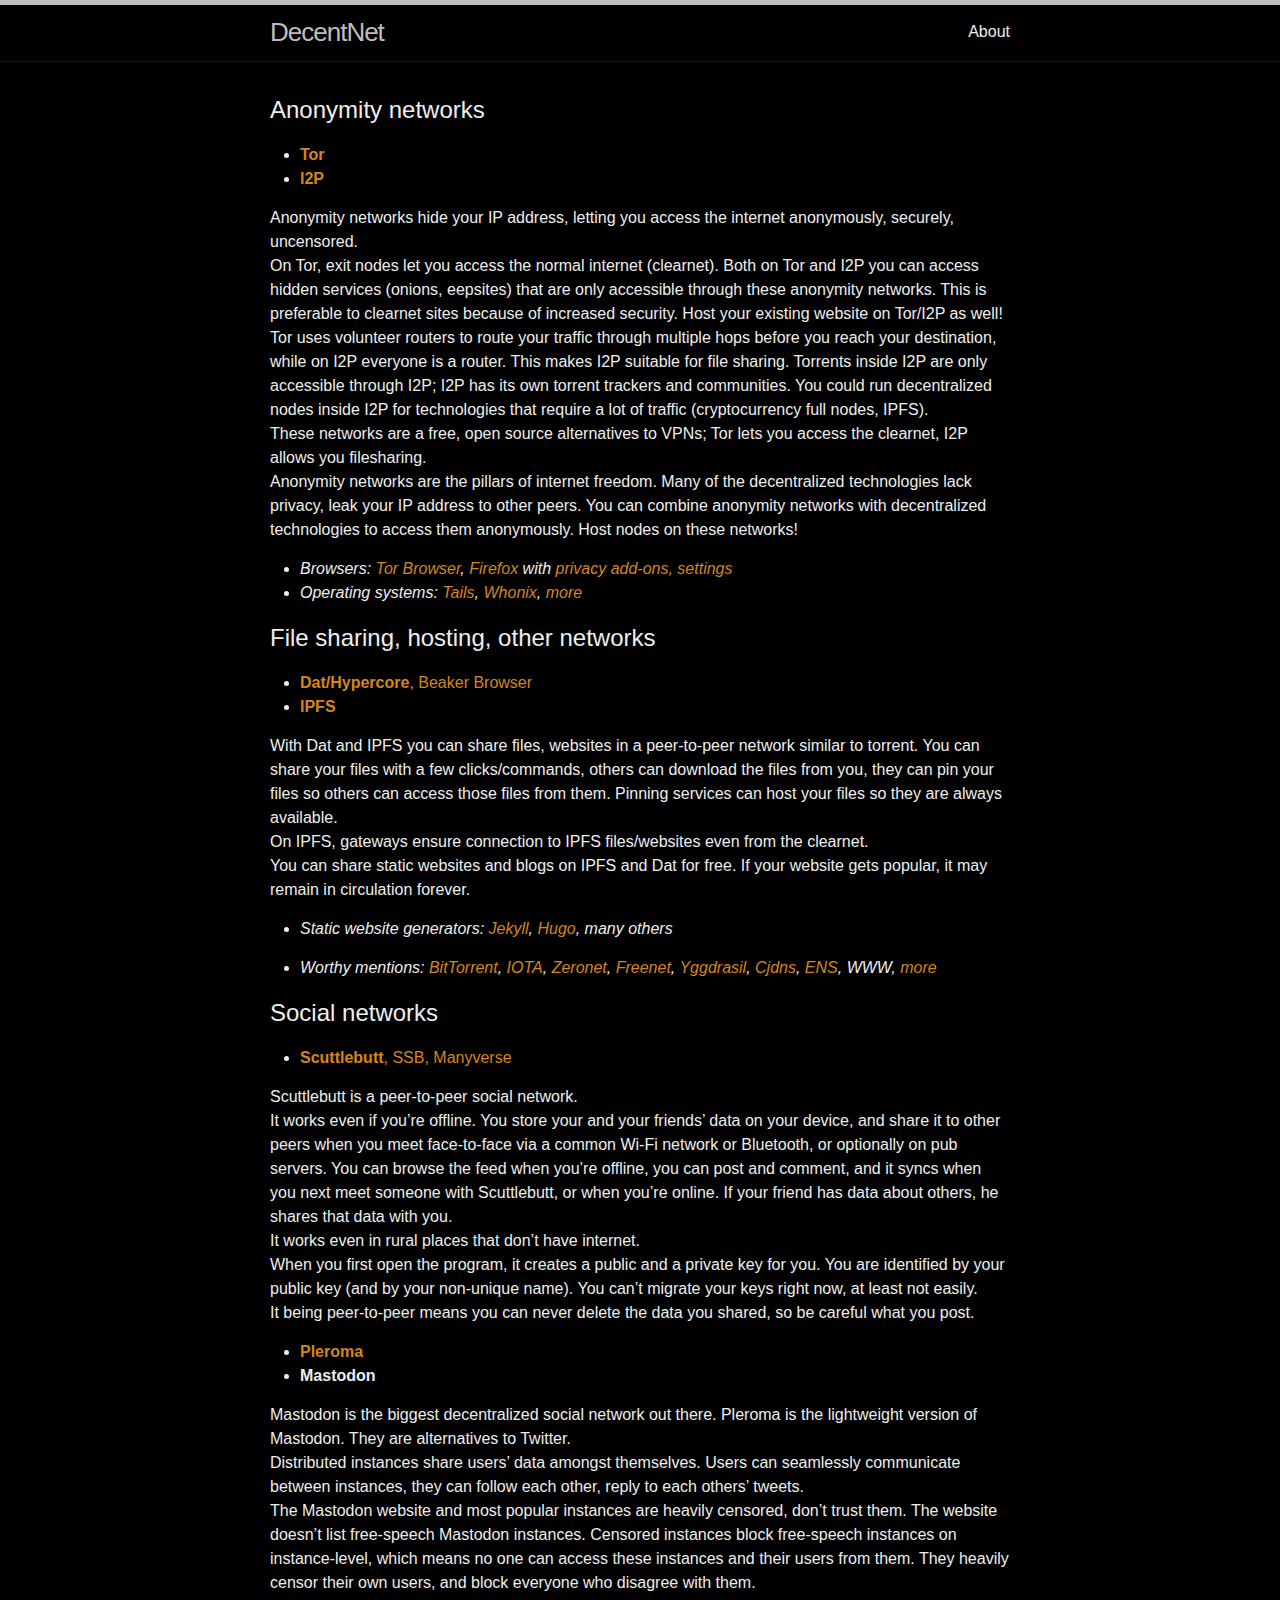
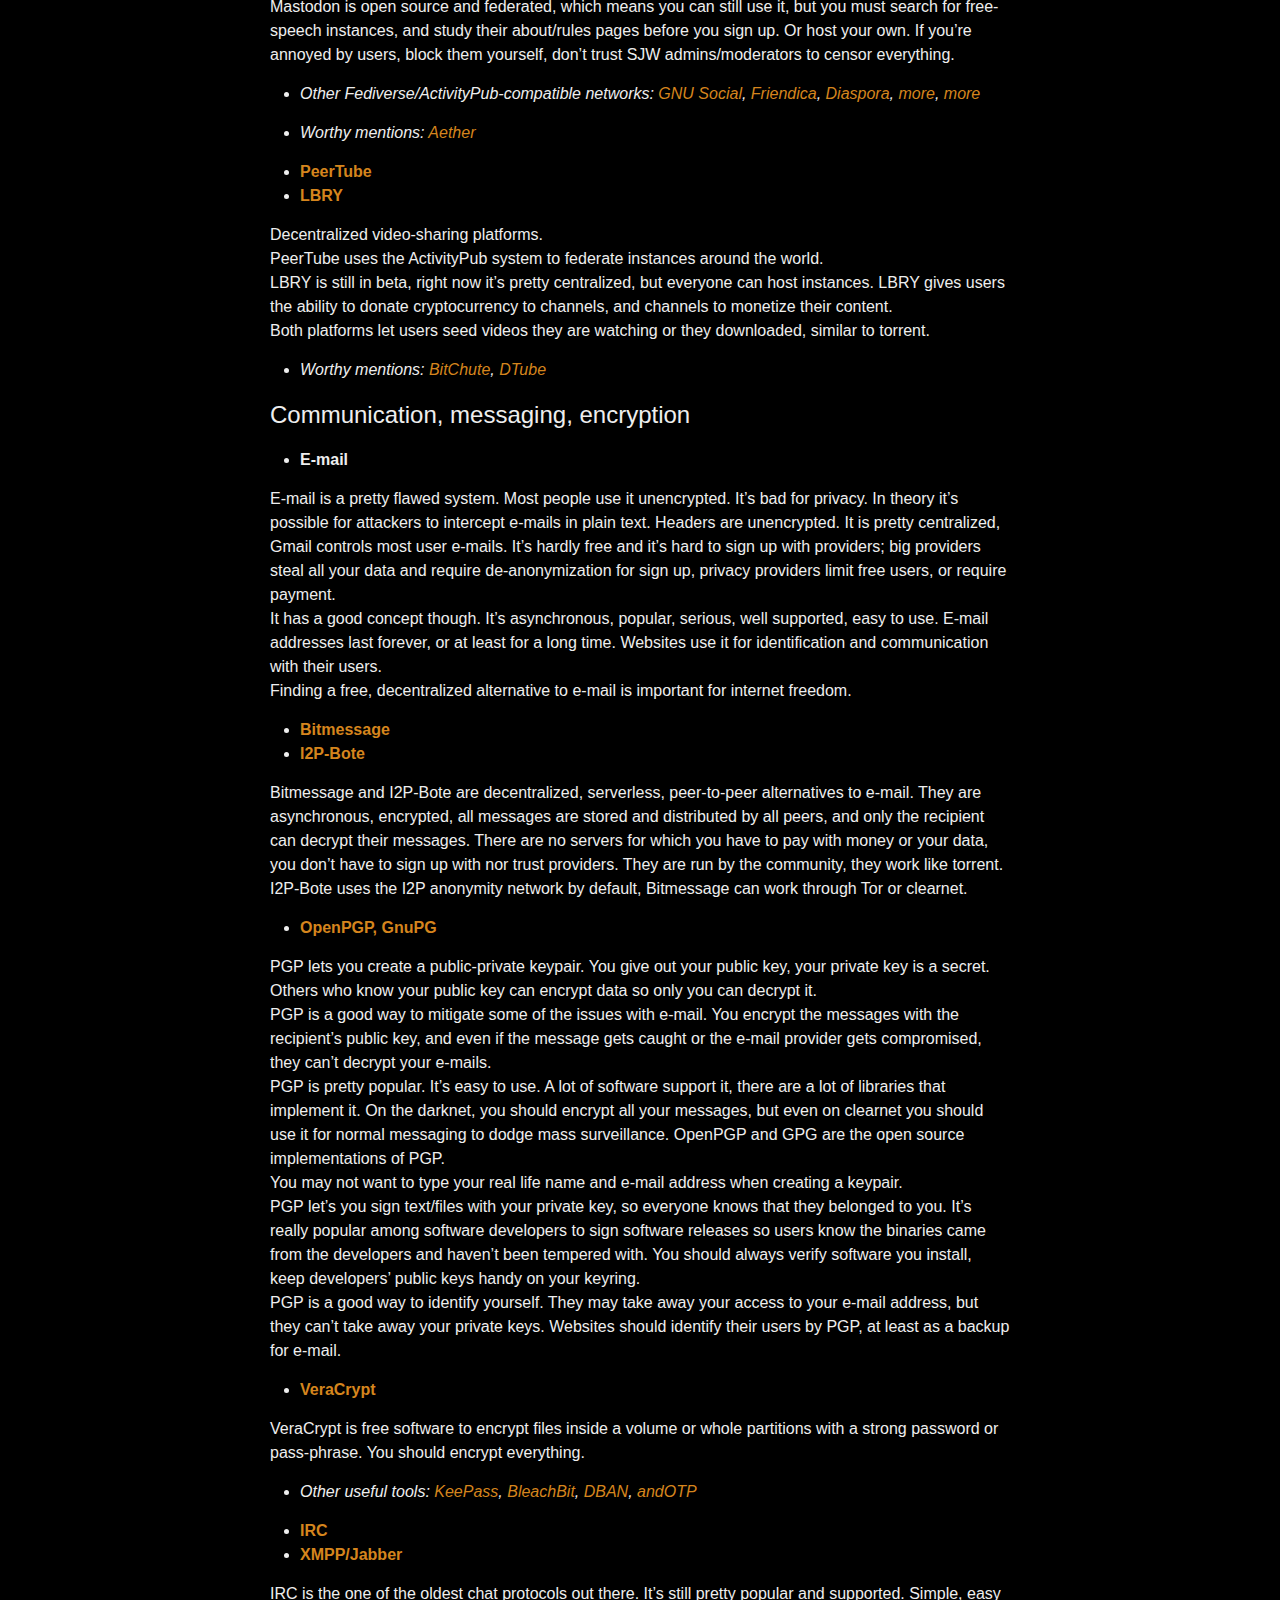
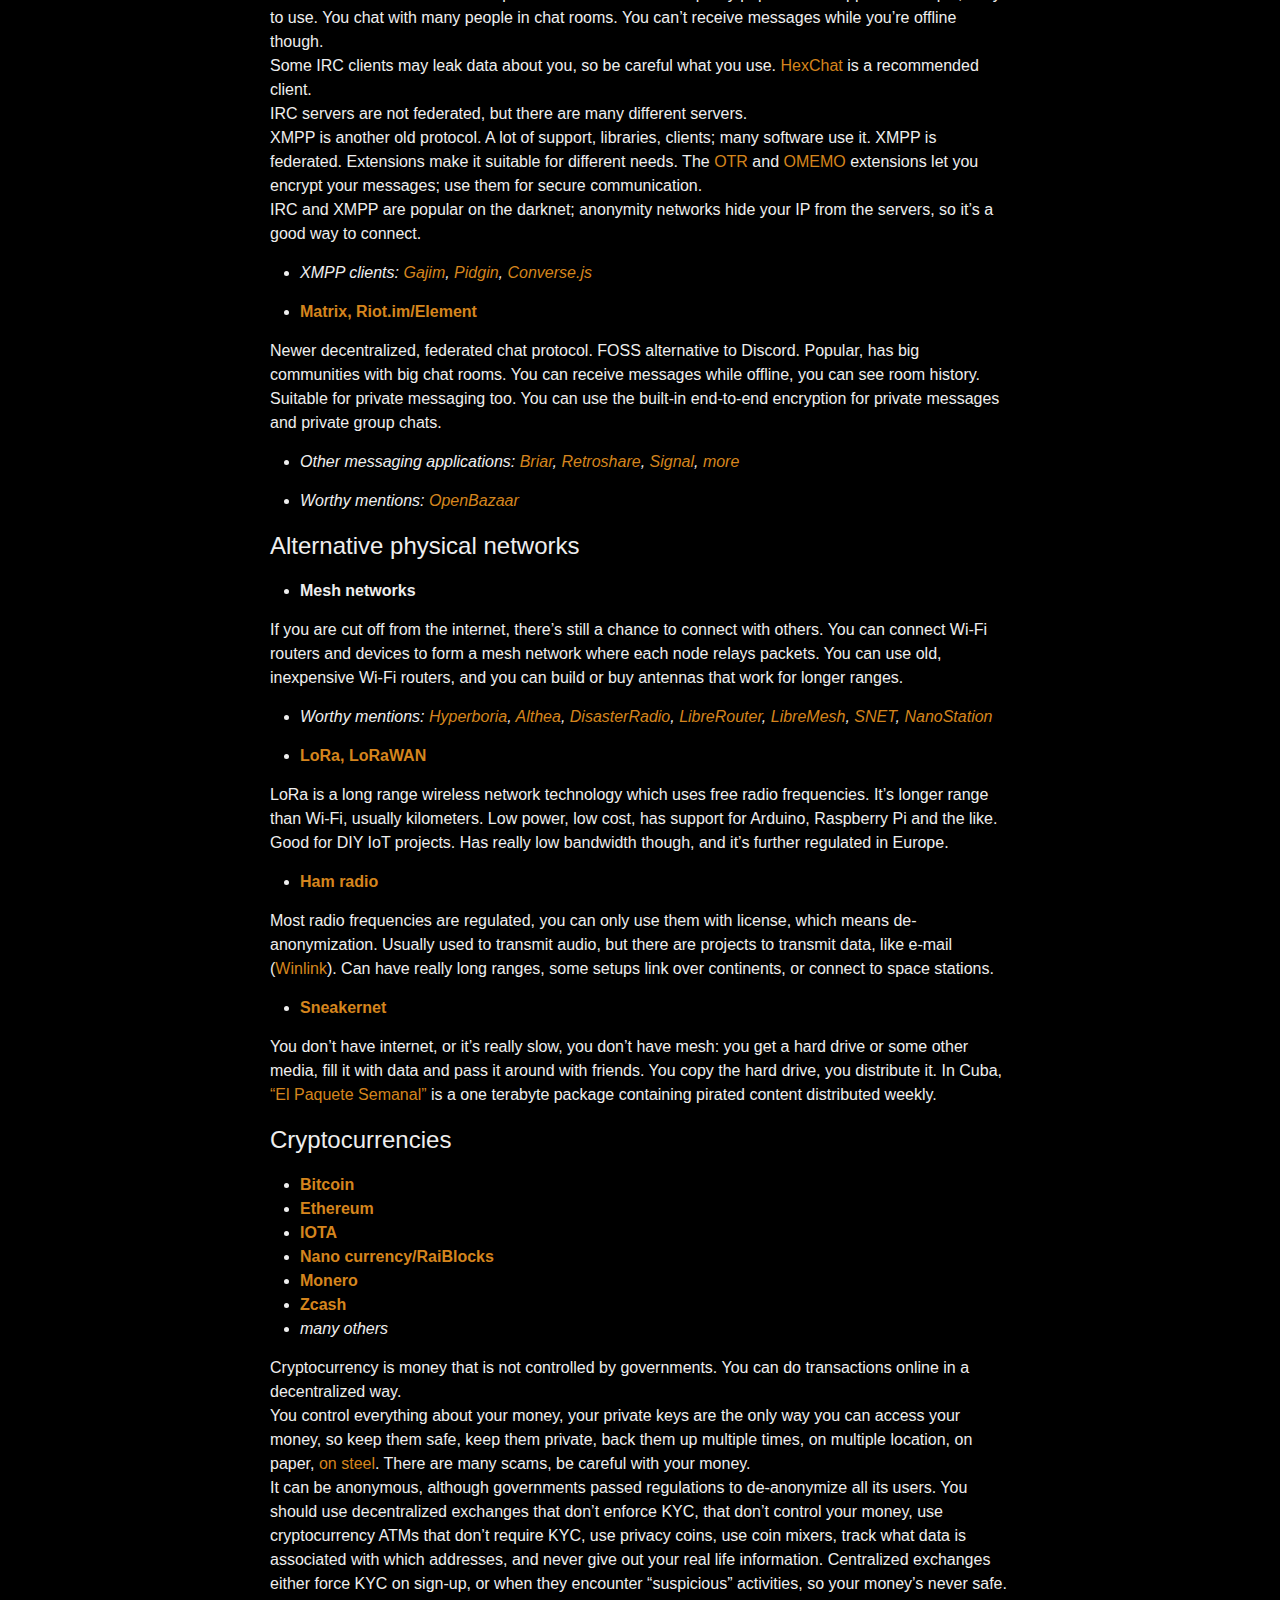
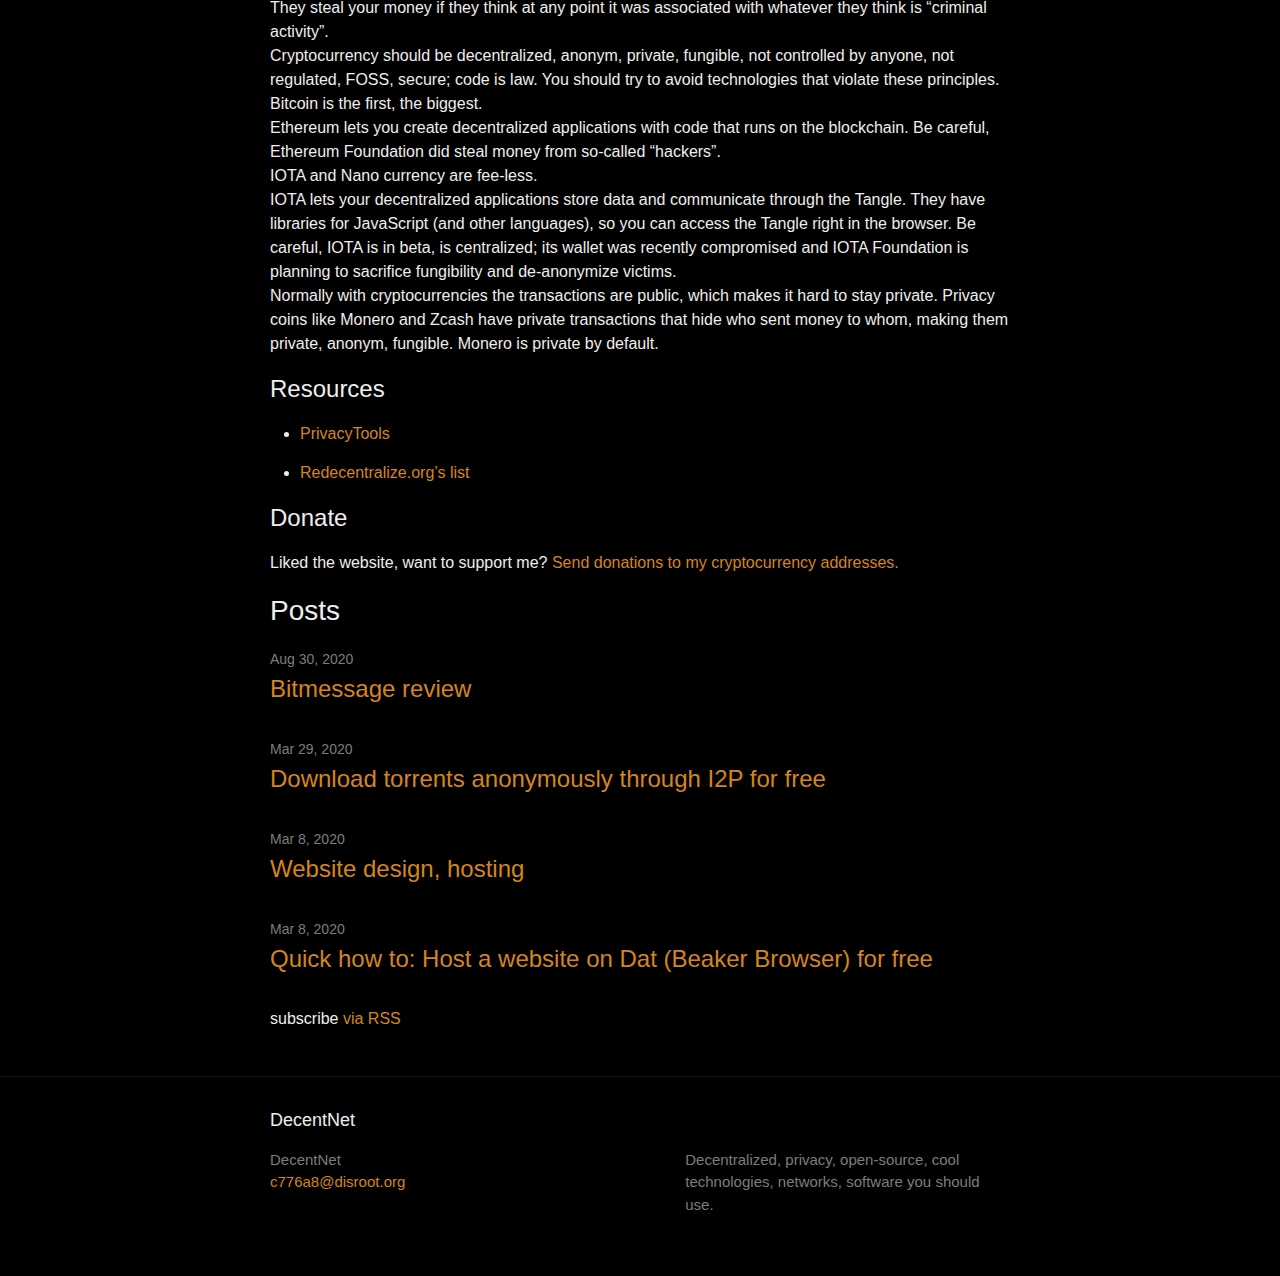
==== commit eaa15dc6: "v1.6 20200830" ====
--- a/index.html
+++ b/index.html
@@ -55,7 +55,7 @@
 <h2 id="file-sharing-hosting-other-networks">File sharing, hosting, other networks</h2>
 
 <ul>
-  <li><a href="https://beakerbrowser.com/"><strong>Dat Project</strong>, Beaker Browser</a></li>
+  <li><a href="https://beakerbrowser.com/"><strong>Dat/Hypercore</strong>, Beaker Browser</a></li>
   <li><a href="https://ipfs.io/"><strong>IPFS</strong></a></li>
 </ul>
 
@@ -98,6 +98,9 @@
   <li>
     <p><em>Other Fediverse/ActivityPub-compatible networks: <a href="https://gnusocial.network/">GNU Social</a>, <a href="https://friendi.ca/">Friendica</a>, <a href="https://diasporafoundation.org/">Diaspora</a>, <a href="https://fediverse.party/">more</a>, <a href="https://www.privacytools.io/providers/social-networks/">more</a></em></p>
   </li>
+  <li>
+    <p><em>Worthy mentions: <a href="https://getaether.net/">Aether</a></em></p>
+  </li>
   <li><a href="https://joinpeertube.org/"><strong>PeerTube</strong></a></li>
   <li><a href="https://lbry.com/"><strong>LBRY</strong></a></li>
 </ul>
@@ -122,13 +125,12 @@
 Finding a free, decentralized alternative to e-mail is important for internet freedom.</p>
 
 <ul>
-  <li><a href="https://bitmessage.org/"><strong>Bitmessage</strong></a></li>
+  <li><a href="https://github.com/Bitmessage/PyBitmessage"><strong>Bitmessage</strong></a></li>
   <li><a href="https://github.com/i2p/i2p.i2p-bote"><strong>I2P-Bote</strong></a></li>
 </ul>
 
 <p>Bitmessage and I2P-Bote are decentralized, serverless, peer-to-peer alternatives to e-mail. They are asynchronous, encrypted, all messages are stored and distributed by all peers, and only the recipient can decrypt their messages. There are no servers for which you have to pay with money or your data, you don’t have to sign up with nor trust providers. They are run by the community, they work like torrent.<br />
-I2P-Bote uses the I2P anonymity network by default, Bitmessage can work through Tor or clearnet.<br />
-The I2P-Bote router console plugin is broken in version 0.4.8. Both applications need more development, adoption; support the developers.</p>
+I2P-Bote uses the I2P anonymity network by default, Bitmessage can work through Tor or clearnet.</p>
 
 <ul>
   <li><a href="https://gnupg.org/"><strong>OpenPGP, GnuPG</strong></a></li>
@@ -166,7 +168,7 @@
     <p><em>XMPP clients: <a href="https://gajim.org/">Gajim</a>, <a href="https://pidgin.im/">Pidgin</a>, <a href="https://omemo.top/#Converse.js">Converse.js</a></em></p>
   </li>
   <li>
-    <p><a href="https://about.riot.im/"><strong>Matrix, Riot.im</strong></a></p>
+    <p><a href="https://element.io/"><strong>Matrix, Riot.im/Element</strong></a></p>
   </li>
 </ul>
 
@@ -187,11 +189,11 @@
   <li><strong>Mesh networks</strong></li>
 </ul>
 
-<p>If you are cut off from the internet, there’s still a chance to connect with others. You can connect Wi-Fi routers and devices to form a mesh network where each node relays packets. You can use old, inexpensive Wi-Fi routers, and you can build antennas that work for longer ranges.</p>
-
-<ul>
-  <li>
-    <p><em>Worthy mentions: <a href="https://hyperboria.net/">Hyperboria</a>, <a href="https://althea.net/">Althea</a>, <a href="https://disaster.radio/">DisasterRadio</a>, <a href="https://librerouter.org/">LibreRouter</a>, <a href="https://libremesh.org/">LibreMesh</a></em></p>
+<p>If you are cut off from the internet, there’s still a chance to connect with others. You can connect Wi-Fi routers and devices to form a mesh network where each node relays packets. You can use old, inexpensive Wi-Fi routers, and you can build or buy antennas that work for longer ranges.</p>
+
+<ul>
+  <li>
+    <p><em>Worthy mentions: <a href="https://hyperboria.net/">Hyperboria</a>, <a href="https://althea.net/">Althea</a>, <a href="https://disaster.radio/">DisasterRadio</a>, <a href="https://librerouter.org/">LibreRouter</a>, <a href="https://libremesh.org/">LibreMesh</a>, <a href="https://en.wikipedia.org/wiki/Internet_in_Cuba#SNET">SNET</a>, <a href="https://www.ui.com/airmax/nanostationm/">NanoStation</a></em></p>
   </li>
   <li>
     <p><a href="https://en.wikipedia.org/wiki/Lorawan"><strong>LoRa, LoRaWAN</strong></a></p>
@@ -250,10 +252,15 @@
 <p>Liked the website, want to support me? <a href="about.html#donate">Send donations to my cryptocurrency addresses.</a></p>
 
 <h2 class="post-list-heading">Posts</h2>
-    <ul class="post-list"><li><span class="post-meta">Mar 29, 2020</span>
+    <ul class="post-list"><li><span class="post-meta">Aug 30, 2020</span>
+        <h3>
+          <a class="post-link" href="/blog/20200830-bitmessage.html">
+            Bitmessage review
+          </a>
+        </h3></li><li><span class="post-meta">Mar 29, 2020</span>
         <h3>
           <a class="post-link" href="/blog/20200329-download-torrents-through-i2p.html">
-            Download Torrents Anonymously Through I2P for Free
+            Download torrents anonymously through I2P for free
           </a>
         </h3></li><li><span class="post-meta">Mar 8, 2020</span>
         <h3>
@@ -263,7 +270,7 @@
         </h3></li><li><span class="post-meta">Mar 8, 2020</span>
         <h3>
           <a class="post-link" href="/blog/20200308-host-a-website-on-dat.html">
-            Quick How To: Host a Website on Dat (Beaker Browser) for Free
+            Quick how to: Host a website on Dat (Beaker Browser) for free
           </a>
         </h3></li></ul>
 
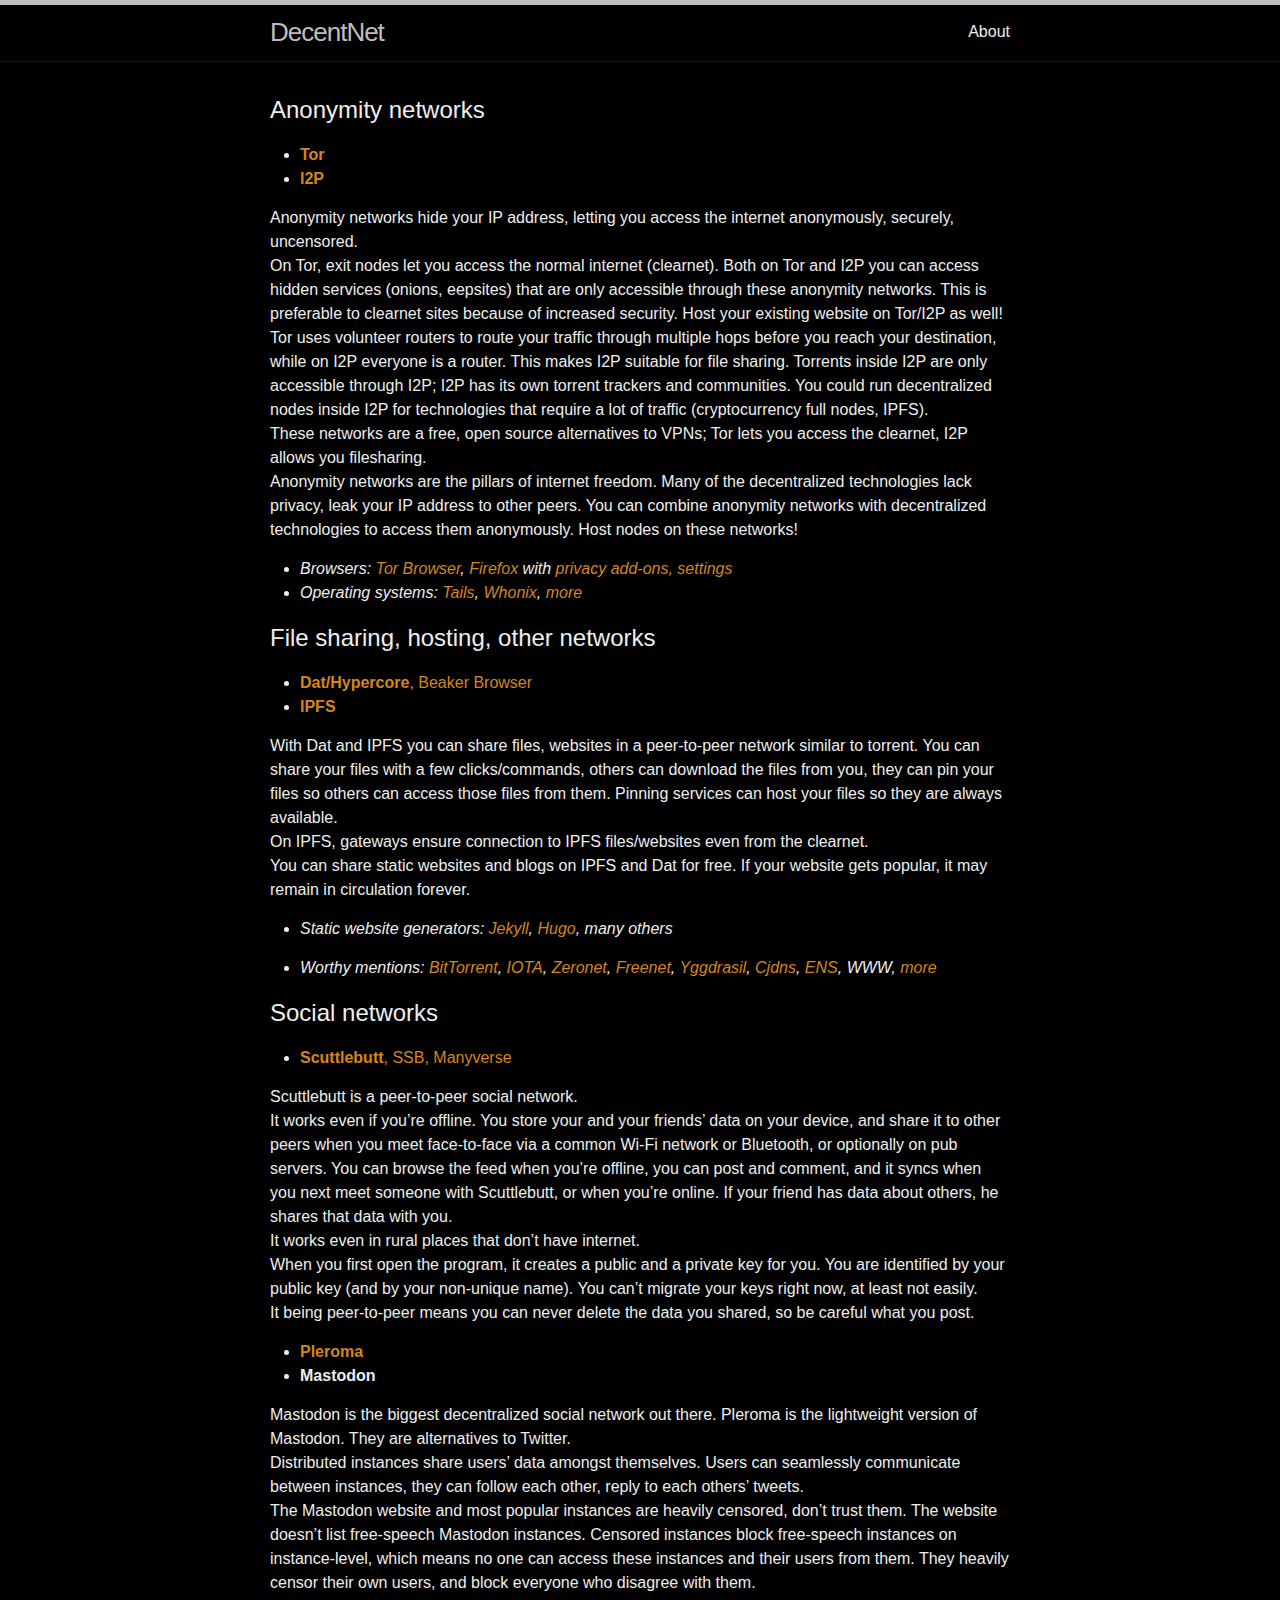
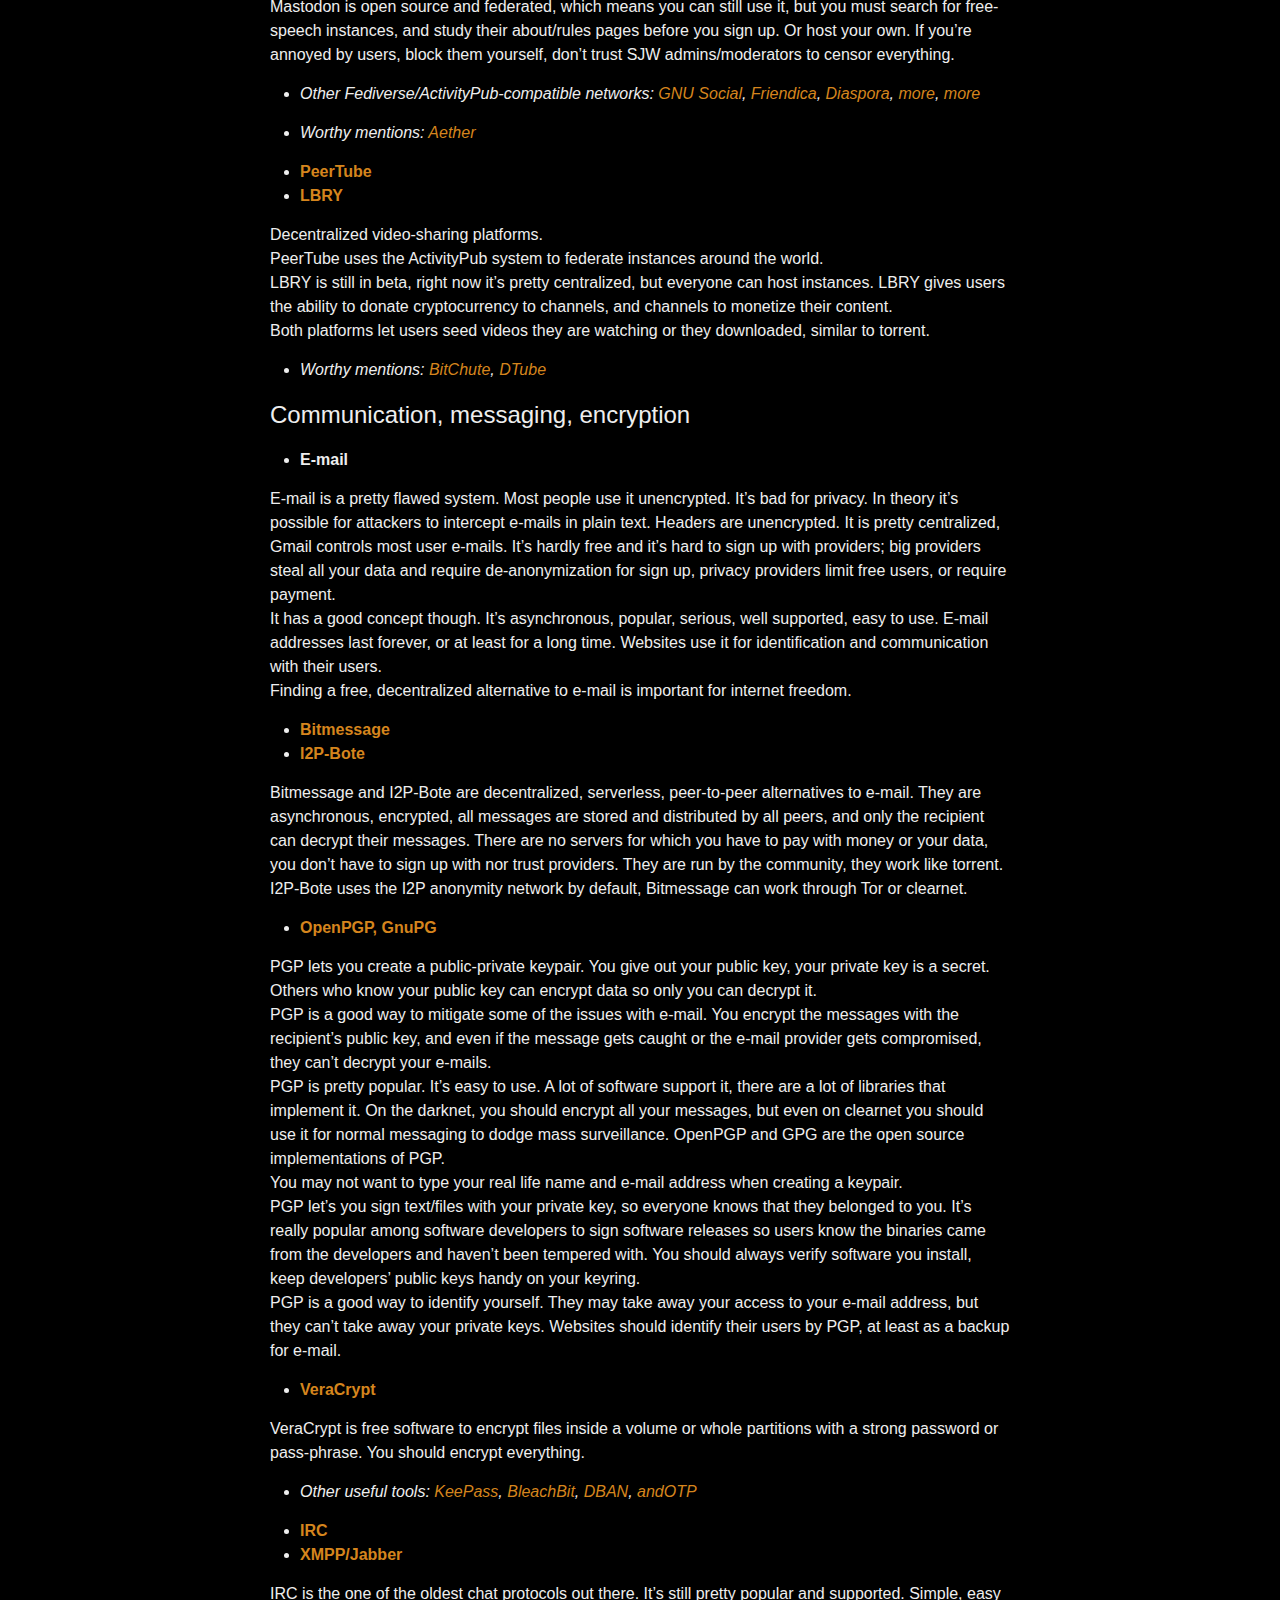
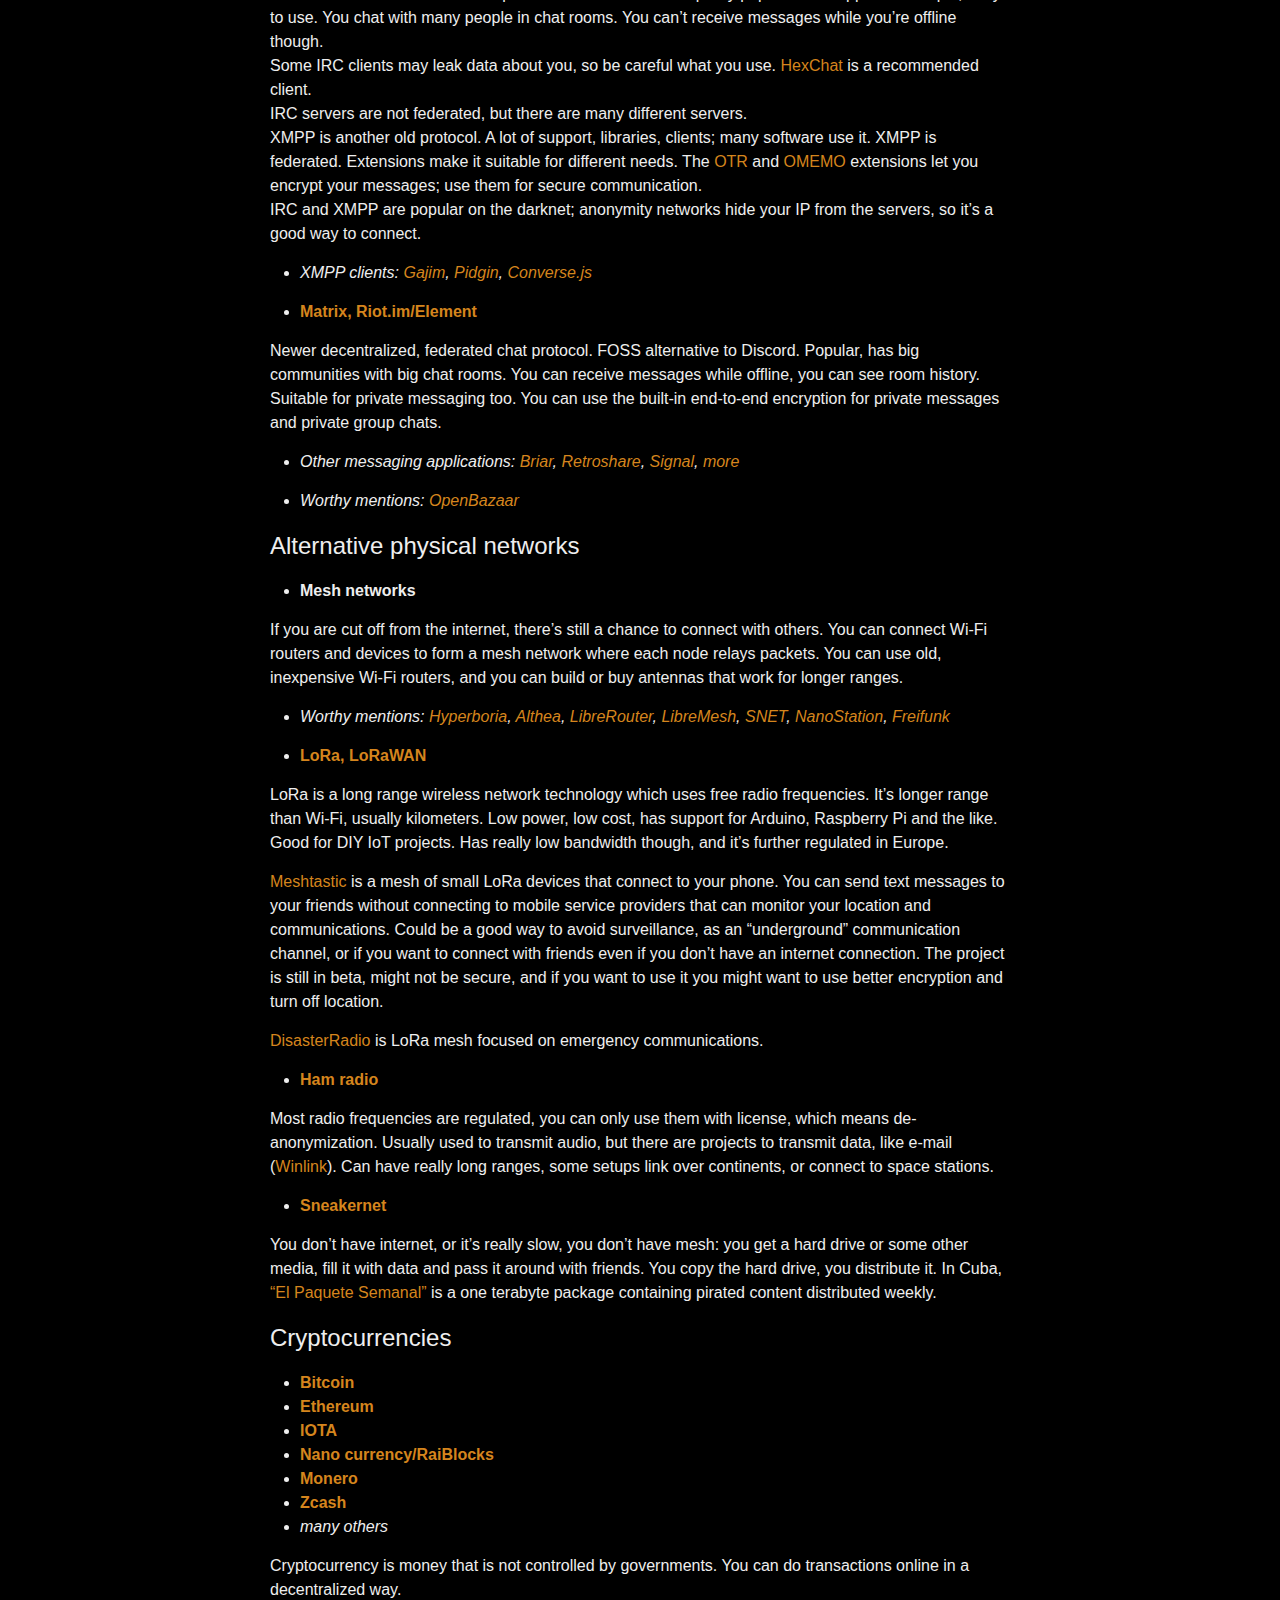
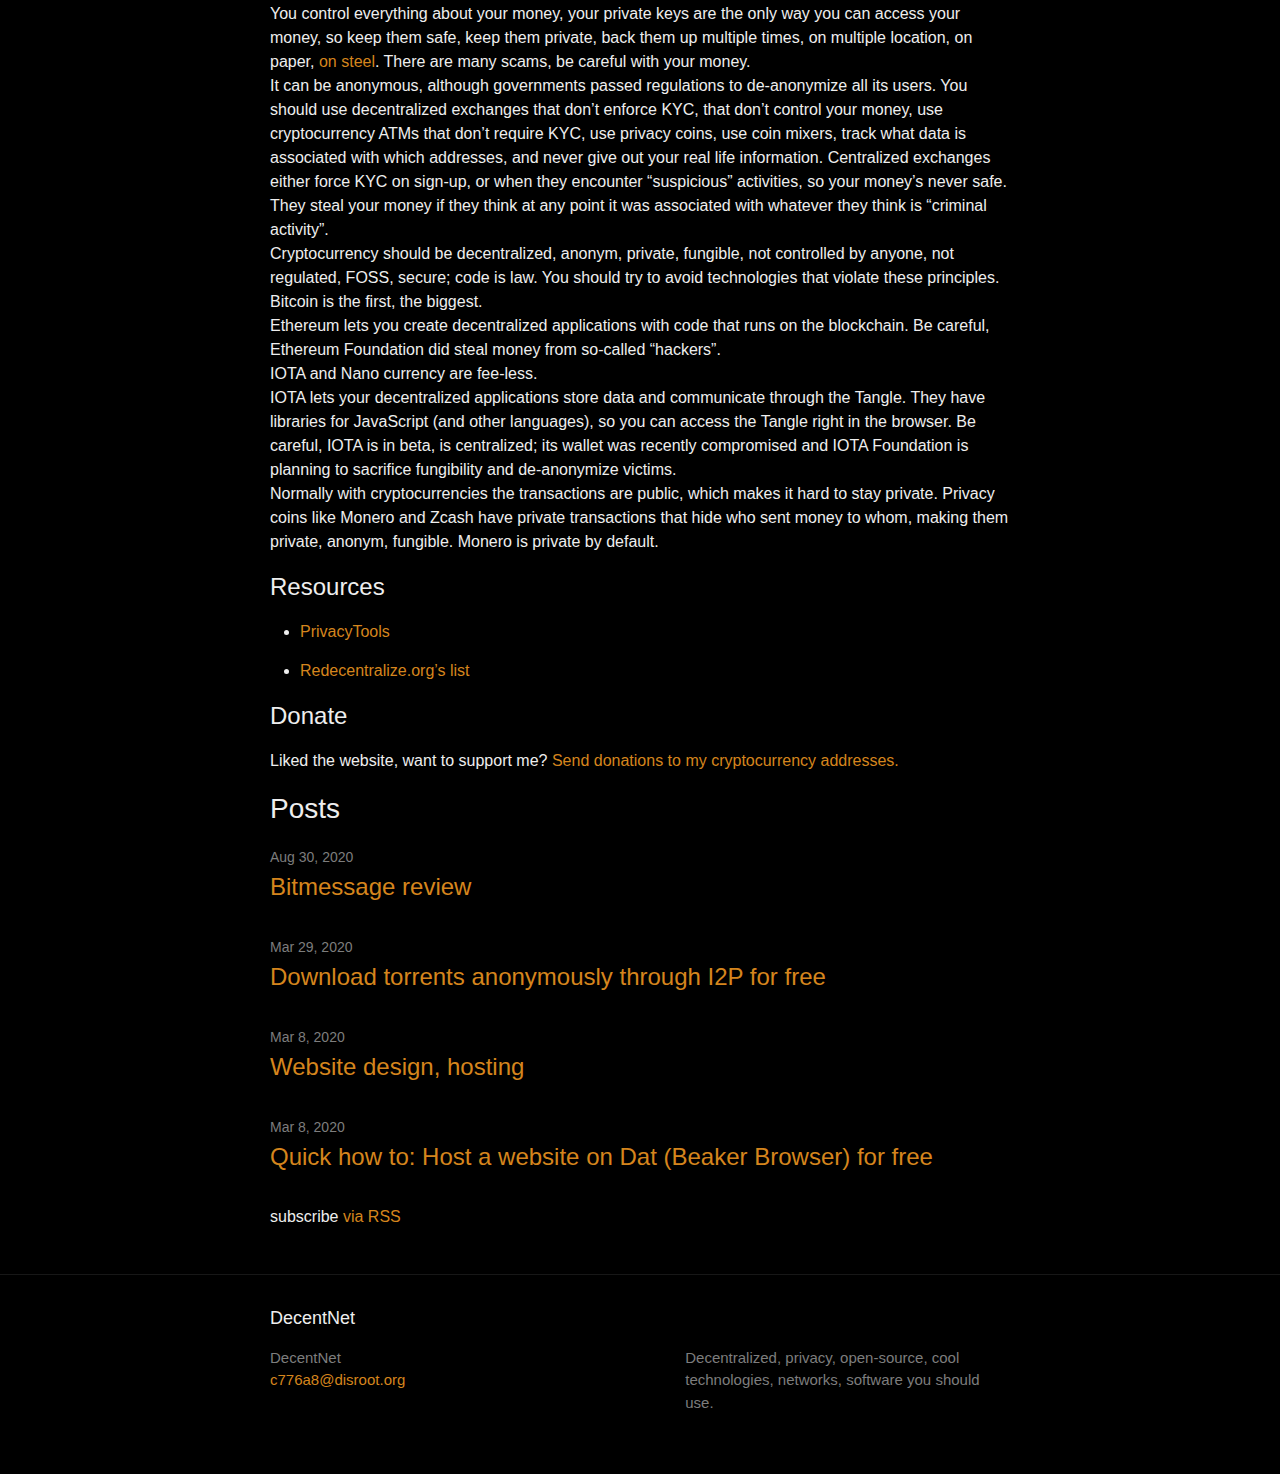
==== commit 01afa634: "v1.7" ====
--- a/index.html
+++ b/index.html
@@ -193,14 +193,18 @@
 
 <ul>
   <li>
-    <p><em>Worthy mentions: <a href="https://hyperboria.net/">Hyperboria</a>, <a href="https://althea.net/">Althea</a>, <a href="https://disaster.radio/">DisasterRadio</a>, <a href="https://librerouter.org/">LibreRouter</a>, <a href="https://libremesh.org/">LibreMesh</a>, <a href="https://en.wikipedia.org/wiki/Internet_in_Cuba#SNET">SNET</a>, <a href="https://www.ui.com/airmax/nanostationm/">NanoStation</a></em></p>
-  </li>
-  <li>
-    <p><a href="https://en.wikipedia.org/wiki/Lorawan"><strong>LoRa, LoRaWAN</strong></a></p>
+    <p><em>Worthy mentions: <a href="https://hyperboria.net/">Hyperboria</a>, <a href="https://althea.net/">Althea</a>, <a href="https://librerouter.org/">LibreRouter</a>, <a href="https://libremesh.org/">LibreMesh</a>, <a href="https://en.wikipedia.org/wiki/Internet_in_Cuba#SNET">SNET</a>, <a href="https://www.ui.com/airmax/nanostationm/">NanoStation</a>, <a href="https://en.wikipedia.org/wiki/Freifunk">Freifunk</a></em></p>
+  </li>
+  <li>
+    <p><a href="https://en.wikipedia.org/wiki/LoRa"><strong>LoRa, LoRaWAN</strong></a></p>
   </li>
 </ul>
 
 <p>LoRa is a long range wireless network technology which uses free radio frequencies. It’s longer range than Wi-Fi, usually kilometers. Low power, low cost, has support for Arduino, Raspberry Pi and the like. Good for DIY IoT projects. Has really low bandwidth though, and it’s further regulated in Europe.</p>
+
+<p><a href="https://www.meshtastic.org/">Meshtastic</a> is a mesh of small LoRa devices that connect to your phone. You can send text messages to your friends without connecting to mobile service providers that can monitor your location and communications. Could be a good way to avoid surveillance, as an “underground” communication channel, or if you want to connect with friends even if you don’t have an internet connection. The project is still in beta, might not be secure, and if you want to use it you might want to use better encryption and turn off location.</p>
+
+<p><a href="https://disaster.radio/">DisasterRadio</a> is LoRa mesh focused on emergency communications.</p>
 
 <ul>
   <li><a href="https://en.wikipedia.org/wiki/Amateur_radio"><strong>Ham radio</strong></a></li>
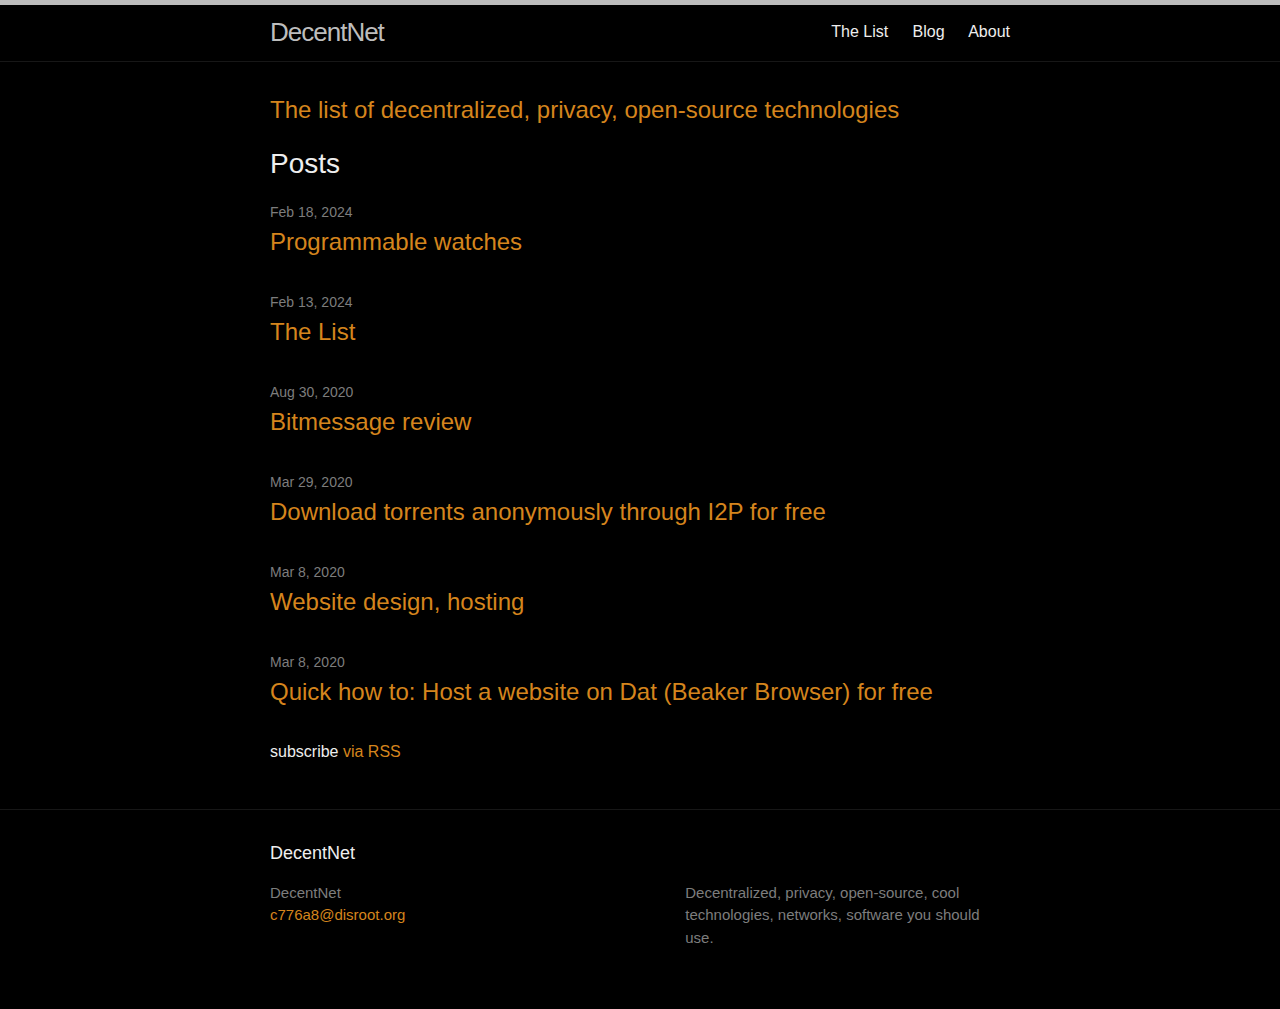
==== commit d975347a: "v1.8" ====
--- a/index.html
+++ b/index.html
@@ -2,22 +2,25 @@
 <html lang="en"><head>
   <meta charset="utf-8">
   <meta http-equiv="X-UA-Compatible" content="IE=edge">
-  <meta name="viewport" content="width=device-width, initial-scale=1"><!-- Begin Jekyll SEO tag v2.6.1 -->
+  <meta name="viewport" content="width=device-width, initial-scale=1"><!-- Begin Jekyll SEO tag v2.8.0 -->
 <title>DecentNet | Decentralized, privacy, open-source, cool technologies, networks, software you should use.</title>
-<meta name="generator" content="Jekyll v4.0.0" />
+<meta name="generator" content="Jekyll v4.0.1" />
 <meta property="og:title" content="DecentNet" />
 <meta property="og:locale" content="en_US" />
 <meta name="description" content="Decentralized, privacy, open-source, cool technologies, networks, software you should use." />
 <meta property="og:description" content="Decentralized, privacy, open-source, cool technologies, networks, software you should use." />
-<link rel="canonical" href="/" />
+<link rel="canonical" href="./" />
 <meta property="og:url" content="/" />
 <meta property="og:site_name" content="DecentNet" />
+<meta property="og:type" content="website" />
+<meta name="twitter:card" content="summary" />
+<meta property="twitter:title" content="DecentNet" />
 <!-- End Jekyll SEO tag -->
-<link rel="shortcut icon" type="image/png" href="/favicon.png">
-  <link rel="stylesheet" href="/assets/main.css"><link type="application/atom+xml" rel="alternate" href="/feed.xml" title="DecentNet" /></head>
+<link rel="shortcut icon" type="image/png" href="./favicon.png">
+  <link rel="stylesheet" href="./assets/main.css"><link type="application/atom+xml" rel="alternate" href="./feed.xml" title="DecentNet" /></head>
 <body><header class="site-header" role="banner">
 
-  <div class="wrapper"><a class="site-title" rel="author" href="/">DecentNet</a><nav class="site-nav">
+  <div class="wrapper"><a class="site-title" rel="author" href="./">DecentNet</a><nav class="site-nav">
         <input type="checkbox" id="nav-trigger" class="nav-trigger" />
         <label for="nav-trigger">
           <span class="menu-icon">
@@ -28,261 +31,55 @@
         </label>
 
         <div class="trigger">
-				<a class="page-link" href="/about.html">About</a>
+				<a class="page-link" href="./decenttech.html">The List</a>
+				 
+				<a class="page-link" href="./blog.html">Blog</a>
+				 
+				<a class="page-link" href="./about.html">About</a>
 				 </div>
       </nav></div>
 </header>
 <main class="page-content" aria-label="Content">
       <div class="wrapper">
-        <div class="home"><h2 id="anonymity-networks">Anonymity networks</h2>
-
-<ul>
-  <li><a href="https://www.torproject.org/"><strong>Tor</strong></a></li>
-  <li><a href="https://geti2p.net/"><strong>I2P</strong></a></li>
-</ul>
-
-<p>Anonymity networks hide your IP address, letting you access the internet anonymously, securely, uncensored.<br />
-On Tor, exit nodes let you access the normal internet (clearnet). Both on Tor and I2P you can access hidden services (onions, eepsites) that are only accessible through these anonymity networks. This is preferable to clearnet sites because of increased security. Host your existing website on Tor/I2P as well!<br />
-Tor uses volunteer routers to route your traffic through multiple hops before you reach your destination, while on I2P everyone is a router. This makes I2P suitable for file sharing. Torrents inside I2P are only accessible through I2P; I2P has its own torrent trackers and communities. You could run decentralized nodes inside I2P for technologies that require a lot of traffic (cryptocurrency full nodes, IPFS).<br />
-These networks are a free, open source alternatives to VPNs; Tor lets you access the clearnet, I2P allows you filesharing.<br />
-Anonymity networks are the pillars of internet freedom. Many of the decentralized technologies lack privacy, leak your IP address to other peers. You can combine anonymity networks with decentralized technologies to access them anonymously. Host nodes on these networks!</p>
-
-<ul>
-  <li><em>Browsers: <a href="https://www.torproject.org/">Tor Browser</a>, <a href="https://firefox.com/">Firefox</a> with <a href="https://www.privacytools.io/browsers/#addons">privacy add-ons, settings</a></em></li>
-  <li><em>Operating systems: <a href="https://tails.boum.org/">Tails</a>, <a href="https://www.whonix.org/">Whonix</a>, <a href="https://www.privacytools.io/operating-systems/#os">more</a></em></li>
-</ul>
-
-<h2 id="file-sharing-hosting-other-networks">File sharing, hosting, other networks</h2>
-
-<ul>
-  <li><a href="https://beakerbrowser.com/"><strong>Dat/Hypercore</strong>, Beaker Browser</a></li>
-  <li><a href="https://ipfs.io/"><strong>IPFS</strong></a></li>
-</ul>
-
-<p>With Dat and IPFS you can share files, websites in a peer-to-peer network similar to torrent. You can share your files with a few clicks/commands, others can download the files from you, they can pin your files so others can access those files from them. Pinning services can host your files so they are always available.<br />
-On IPFS, gateways ensure connection to IPFS files/websites even from the clearnet.<br />
-You can share static websites and blogs on IPFS and Dat for free. If your website gets popular, it may remain in circulation forever.</p>
-
-<ul>
-  <li>
-    <p><em>Static website generators: <a href="https://jekyllrb.com/">Jekyll</a>, <a href="https://gohugo.io/">Hugo</a>, many others</em></p>
-  </li>
-  <li>
-    <p><em>Worthy mentions: <a href="https://en.wikipedia.org/wiki/Bittorrent">BitTorrent</a>, <a href="https://github.com/iotaledger">IOTA</a>, <a href="https://zeronet.io/">Zeronet</a>, <a href="https://freenetproject.org/">Freenet</a>, <a href="https://yggdrasil-network.github.io/">Yggdrasil</a>, <a href="https://github.com/cjdelisle/cjdns/">Cjdns</a>, <a href="https://ens.domains/">ENS</a>, WWW, <a href="https://www.privacytools.io/software/networks/">more</a></em></p>
-  </li>
-</ul>
-
-<h2 id="social-networks">Social networks</h2>
-
-<ul>
-  <li><a href="https://scuttlebutt.nz/"><strong>Scuttlebutt</strong>, SSB, Manyverse</a></li>
-</ul>
-
-<p>Scuttlebutt is a peer-to-peer social network.<br />
-It works even if you’re offline. You store your and your friends’ data on your device, and share it to other peers when you meet face-to-face via a common Wi-Fi network or Bluetooth, or optionally on pub servers. You can browse the feed when you’re offline, you can post and comment, and it syncs when you next meet someone with Scuttlebutt, or when you’re online. If your friend has data about others, he shares that data with you.<br />
-It works even in rural places that don’t have internet.<br />
-When you first open the program, it creates a public and a private key for you. You are identified by your public key (and by your non-unique name). You can’t migrate your keys right now, at least not easily.<br />
-It being peer-to-peer means you can never delete the data you shared, so be careful what you post.</p>
-
-<ul>
-  <li><a href="https://pleroma.social/"><strong>Pleroma</strong></a></li>
-  <li><strong>Mastodon</strong></li>
-</ul>
-
-<p>Mastodon is the biggest decentralized social network out there. Pleroma is the lightweight version of Mastodon. They are alternatives to Twitter.<br />
-Distributed instances share users’ data amongst themselves. Users can seamlessly communicate between instances, they can follow each other, reply to each others’ tweets.<br />
-The Mastodon website and most popular instances are heavily censored, don’t trust them. The website doesn’t list free-speech Mastodon instances. Censored instances block free-speech instances on instance-level, which means no one can access these instances and their users from them. They heavily censor their own users, and block everyone who disagree with them.<br />
-Mastodon is open source and federated, which means you can still use it, but you must search for free-speech instances, and study their about/rules pages before you sign up. Or host your own. If you’re annoyed by users, block them yourself, don’t trust SJW admins/moderators to censor everything.</p>
-
-<ul>
-  <li>
-    <p><em>Other Fediverse/ActivityPub-compatible networks: <a href="https://gnusocial.network/">GNU Social</a>, <a href="https://friendi.ca/">Friendica</a>, <a href="https://diasporafoundation.org/">Diaspora</a>, <a href="https://fediverse.party/">more</a>, <a href="https://www.privacytools.io/providers/social-networks/">more</a></em></p>
-  </li>
-  <li>
-    <p><em>Worthy mentions: <a href="https://getaether.net/">Aether</a></em></p>
-  </li>
-  <li><a href="https://joinpeertube.org/"><strong>PeerTube</strong></a></li>
-  <li><a href="https://lbry.com/"><strong>LBRY</strong></a></li>
-</ul>
-
-<p>Decentralized video-sharing platforms.<br />
-PeerTube uses the ActivityPub system to federate instances around the world.<br />
-LBRY is still in beta, right now it’s pretty centralized, but everyone can host instances. LBRY gives users the ability to donate cryptocurrency to channels, and channels to monetize their content.<br />
-Both platforms let users seed videos they are watching or they downloaded, similar to torrent.</p>
-
-<ul>
-  <li><em>Worthy mentions: <a href="https://www.bitchute.com/">BitChute</a>, <a href="https://about.d.tube/">DTube</a></em></li>
-</ul>
-
-<h2 id="communication-messaging-encryption">Communication, messaging, encryption</h2>
-
-<ul>
-  <li><strong>E-mail</strong></li>
-</ul>
-
-<p>E-mail is a pretty flawed system. Most people use it unencrypted. It’s bad for privacy. In theory it’s possible for attackers to intercept e-mails in plain text. Headers are unencrypted. It is pretty centralized, Gmail controls most user e-mails. It’s hardly free and it’s hard to sign up with providers; big providers steal all your data and require de-anonymization for sign up, privacy providers limit free users, or require payment.<br />
-It has a good concept though. It’s asynchronous, popular, serious, well supported, easy to use. E-mail addresses last forever, or at least for a long time. Websites use it for identification and communication with their users.<br />
-Finding a free, decentralized alternative to e-mail is important for internet freedom.</p>
-
-<ul>
-  <li><a href="https://github.com/Bitmessage/PyBitmessage"><strong>Bitmessage</strong></a></li>
-  <li><a href="https://github.com/i2p/i2p.i2p-bote"><strong>I2P-Bote</strong></a></li>
-</ul>
-
-<p>Bitmessage and I2P-Bote are decentralized, serverless, peer-to-peer alternatives to e-mail. They are asynchronous, encrypted, all messages are stored and distributed by all peers, and only the recipient can decrypt their messages. There are no servers for which you have to pay with money or your data, you don’t have to sign up with nor trust providers. They are run by the community, they work like torrent.<br />
-I2P-Bote uses the I2P anonymity network by default, Bitmessage can work through Tor or clearnet.</p>
-
-<ul>
-  <li><a href="https://gnupg.org/"><strong>OpenPGP, GnuPG</strong></a></li>
-</ul>
-
-<p>PGP lets you create a public-private keypair. You give out your public key, your private key is a secret. Others who know your public key can encrypt data so only you can decrypt it.<br />
-PGP is a good way to mitigate some of the issues with e-mail. You encrypt the messages with the recipient’s public key, and even if the message gets caught or the e-mail provider gets compromised, they can’t decrypt your e-mails.<br />
-PGP is pretty popular. It’s easy to use. A lot of software support it, there are a lot of libraries that implement it. On the darknet, you should encrypt all your messages, but even on clearnet you should use it for normal messaging to dodge mass surveillance. OpenPGP and GPG are the open source implementations of PGP.<br />
-You may not want to type your real life name and e-mail address when creating a keypair.<br />
-PGP let’s you sign text/files with your private key, so everyone knows that they belonged to you. It’s really popular among software developers to sign software releases so users know the binaries came from the developers and haven’t been tempered with. You should always verify software you install, keep developers’ public keys handy on your keyring.<br />
-PGP is a good way to identify yourself. They may take away your access to your e-mail address, but they can’t take away your private keys. Websites should identify their users by PGP, at least as a backup for e-mail.</p>
-
-<ul>
-  <li><a href="https://veracrypt.fr/"><strong>VeraCrypt</strong></a></li>
-</ul>
-
-<p>VeraCrypt is free software to encrypt files inside a volume or whole partitions with a strong password or pass-phrase. You should encrypt everything.</p>
-
-<ul>
-  <li>
-    <p><em>Other useful tools: <a href="https://keepass.info/">KeePass</a>, <a href="https://www.bleachbit.org/">BleachBit</a>, <a href="https://en.wikipedia.org/wiki/Darik's_Boot_and_Nuke">DBAN</a>, <a href="https://f-droid.org/en/packages/org.shadowice.flocke.andotp/">andOTP</a></em></p>
-  </li>
-  <li><a href="https://en.wikipedia.org/wiki/Internet_Relay_Chat"><strong>IRC</strong></a></li>
-  <li><a href="https://xmpp.org/"><strong>XMPP/Jabber</strong></a></li>
-</ul>
-
-<p>IRC is the one of the oldest chat protocols out there. It’s still pretty popular and supported. Simple, easy to use. You chat with many people in chat rooms. You can’t receive messages while you’re offline though.<br />
-Some IRC clients may leak data about you, so be careful what you use. <a href="https://hexchat.github.io/">HexChat</a> is a recommended client.<br />
-IRC servers are not federated, but there are many different servers.<br />
-XMPP is another old protocol. A lot of support, libraries, clients; many software use it. XMPP is federated. Extensions make it suitable for different needs. The <a href="https://otr.cypherpunks.ca/">OTR</a> and <a href="https://omemo.top/">OMEMO</a> extensions let you encrypt your messages; use them for secure communication.<br />
-IRC and XMPP are popular on the darknet; anonymity networks hide your IP from the servers, so it’s a good way to connect.<br /></p>
-
-<ul>
-  <li>
-    <p><em>XMPP clients: <a href="https://gajim.org/">Gajim</a>, <a href="https://pidgin.im/">Pidgin</a>, <a href="https://omemo.top/#Converse.js">Converse.js</a></em></p>
-  </li>
-  <li>
-    <p><a href="https://element.io/"><strong>Matrix, Riot.im/Element</strong></a></p>
-  </li>
-</ul>
-
-<p>Newer decentralized, federated chat protocol. FOSS alternative to Discord. Popular, has big communities with big chat rooms. You can receive messages while offline, you can see room history. Suitable for private messaging too. You can use the built-in end-to-end encryption for private messages and private group chats.</p>
-
-<ul>
-  <li>
-    <p><em>Other messaging applications: <a href="https://briarproject.org/">Briar</a>, <a href="https://retroshare.cc/">Retroshare</a>, <a href="https://signal.org/">Signal</a>, <a href="https://www.privacytools.io/software/real-time-communication/">more</a></em></p>
-  </li>
-  <li>
-    <p><em>Worthy mentions: <a href="https://en.wikipedia.org/wiki/OpenBazaar">OpenBazaar</a></em></p>
-  </li>
-</ul>
-
-<h2 id="alternative-physical-networks">Alternative physical networks</h2>
-
-<ul>
-  <li><strong>Mesh networks</strong></li>
-</ul>
-
-<p>If you are cut off from the internet, there’s still a chance to connect with others. You can connect Wi-Fi routers and devices to form a mesh network where each node relays packets. You can use old, inexpensive Wi-Fi routers, and you can build or buy antennas that work for longer ranges.</p>
-
-<ul>
-  <li>
-    <p><em>Worthy mentions: <a href="https://hyperboria.net/">Hyperboria</a>, <a href="https://althea.net/">Althea</a>, <a href="https://librerouter.org/">LibreRouter</a>, <a href="https://libremesh.org/">LibreMesh</a>, <a href="https://en.wikipedia.org/wiki/Internet_in_Cuba#SNET">SNET</a>, <a href="https://www.ui.com/airmax/nanostationm/">NanoStation</a>, <a href="https://en.wikipedia.org/wiki/Freifunk">Freifunk</a></em></p>
-  </li>
-  <li>
-    <p><a href="https://en.wikipedia.org/wiki/LoRa"><strong>LoRa, LoRaWAN</strong></a></p>
-  </li>
-</ul>
-
-<p>LoRa is a long range wireless network technology which uses free radio frequencies. It’s longer range than Wi-Fi, usually kilometers. Low power, low cost, has support for Arduino, Raspberry Pi and the like. Good for DIY IoT projects. Has really low bandwidth though, and it’s further regulated in Europe.</p>
-
-<p><a href="https://www.meshtastic.org/">Meshtastic</a> is a mesh of small LoRa devices that connect to your phone. You can send text messages to your friends without connecting to mobile service providers that can monitor your location and communications. Could be a good way to avoid surveillance, as an “underground” communication channel, or if you want to connect with friends even if you don’t have an internet connection. The project is still in beta, might not be secure, and if you want to use it you might want to use better encryption and turn off location.</p>
-
-<p><a href="https://disaster.radio/">DisasterRadio</a> is LoRa mesh focused on emergency communications.</p>
-
-<ul>
-  <li><a href="https://en.wikipedia.org/wiki/Amateur_radio"><strong>Ham radio</strong></a></li>
-</ul>
-
-<p>Most radio frequencies are regulated, you can only use them with license, which means de-anonymization. Usually used to transmit audio, but there are projects to transmit data, like e-mail (<a href="https://www.winlink.org/">Winlink</a>). Can have really long ranges, some setups link over continents, or connect to space stations.</p>
-
-<ul>
-  <li><a href="https://en.wikipedia.org/wiki/Sneakernet"><strong>Sneakernet</strong></a></li>
-</ul>
-
-<p>You don’t have internet, or it’s really slow, you don’t have mesh: you get a hard drive or some other media, fill it with data and pass it around with friends. You copy the hard drive, you distribute it. In Cuba, <a href="https://en.wikipedia.org/wiki/El_Paquete_Semanal">“El Paquete Semanal”</a> is a one terabyte package containing pirated content distributed weekly.</p>
-
-<h2 id="cryptocurrencies">Cryptocurrencies</h2>
-
-<ul>
-  <li><a href="https://en.wikipedia.org/wiki/Bitcoin"><strong>Bitcoin</strong></a></li>
-  <li><a href="https://www.ethereum.org/"><strong>Ethereum</strong></a></li>
-  <li><a href="https://www.iota.org/"><strong>IOTA</strong></a></li>
-  <li><a href="https://nano.org/"><strong>Nano currency/RaiBlocks</strong></a></li>
-  <li><a href="https://getmonero.org/"><strong>Monero</strong></a></li>
-  <li><a href="https://z.cash/"><strong>Zcash</strong></a></li>
-  <li><em>many others</em></li>
-</ul>
-
-<p>Cryptocurrency is money that is not controlled by governments. You can do transactions online in a decentralized way.<br />
-You control everything about your money, your private keys are the only way you can access your money, so keep them safe, keep them private, back them up multiple times, on multiple location, on paper, <a href="http://jesblogfnk2boep4.onion/stories/diy-cryptosteel-capsule.html">on steel</a>. There are many scams, be careful with your money.<br />
-It can be anonymous, although governments passed regulations to de-anonymize all its users. You should use decentralized exchanges that don’t enforce KYC, that don’t control your money, use cryptocurrency ATMs that don’t require KYC, use privacy coins, use coin mixers, track what data is associated with which addresses, and never give out your real life information. Centralized exchanges either force KYC on sign-up, or when they encounter “suspicious” activities, so your money’s never safe. They steal your money if they think at any point it was associated with whatever they think is “criminal activity”.<br />
-Cryptocurrency should be decentralized, anonym, private, fungible, not controlled by anyone, not regulated, FOSS, secure; code is law. You should try to avoid technologies that violate these principles.<br />
-Bitcoin is the first, the biggest.<br />
-Ethereum lets you create decentralized applications with code that runs on the blockchain. Be careful, Ethereum Foundation did steal money from so-called “hackers”.<br />
-IOTA and Nano currency are fee-less.<br />
-IOTA lets your decentralized applications store data and communicate through the Tangle. They have libraries for JavaScript (and other languages), so you can access the Tangle right in the browser. Be careful, IOTA is in beta, is centralized; its wallet was recently compromised and IOTA Foundation is planning to sacrifice fungibility and de-anonymize victims.<br />
-Normally with cryptocurrencies the transactions are public, which makes it hard to stay private. Privacy coins like Monero and Zcash have private transactions that hide who sent money to whom, making them private, anonym, fungible. Monero is private by default.</p>
-
-<h2 id="resources">Resources</h2>
-
-<ul>
-  <li>
-    <p><a href="https://www.privacytools.io/">PrivacyTools</a></p>
-  </li>
-  <li>
-    <p><a href="https://github.com/redecentralize/alternative-internet">Redecentralize.org’s list</a></p>
-  </li>
-</ul>
-
-<h2 id="donate">Donate</h2>
-
-<p>Liked the website, want to support me? <a href="about.html#donate">Send donations to my cryptocurrency addresses.</a></p>
-
+        <div class="home"><h2 id="the-list-of-decentralized-privacy-open-source-technologies"><a href="decenttech.html">The list of decentralized, privacy, open-source technologies</a></h2>
 <h2 class="post-list-heading">Posts</h2>
-    <ul class="post-list"><li><span class="post-meta">Aug 30, 2020</span>
+    <ul class="post-list"><li><span class="post-meta">Feb 18, 2024</span>
         <h3>
-          <a class="post-link" href="/blog/20200830-bitmessage.html">
+          <a class="post-link" href="./blog/20240218-programmable-watches.html">
+            Programmable watches
+          </a>
+        </h3></li><li><span class="post-meta">Feb 13, 2024</span>
+        <h3>
+          <a class="post-link" href="./blog/20240213-the-list.html">
+            The List
+          </a>
+        </h3></li><li><span class="post-meta">Aug 30, 2020</span>
+        <h3>
+          <a class="post-link" href="./blog/20200830-bitmessage.html">
             Bitmessage review
           </a>
         </h3></li><li><span class="post-meta">Mar 29, 2020</span>
         <h3>
-          <a class="post-link" href="/blog/20200329-download-torrents-through-i2p.html">
+          <a class="post-link" href="./blog/20200329-download-torrents-through-i2p.html">
             Download torrents anonymously through I2P for free
           </a>
         </h3></li><li><span class="post-meta">Mar 8, 2020</span>
         <h3>
-          <a class="post-link" href="/blog/20200308-website-design-experience.html">
+          <a class="post-link" href="./blog/20200308-website-design-experience.html">
             Website design, hosting
           </a>
         </h3></li><li><span class="post-meta">Mar 8, 2020</span>
         <h3>
-          <a class="post-link" href="/blog/20200308-host-a-website-on-dat.html">
+          <a class="post-link" href="./blog/20200308-host-a-website-on-dat.html">
             Quick how to: Host a website on Dat (Beaker Browser) for free
           </a>
         </h3></li></ul>
 
-    <p class="rss-subscribe">subscribe <a href="/feed.xml">via RSS</a></p></div>
+    <p class="rss-subscribe">subscribe <a href="./feed.xml">via RSS</a></p></div>
 
       </div>
     </main><footer class="site-footer h-card">
-  <data class="u-url" href="/"></data>
+  <data class="u-url" href="./"></data>
 
   <div class="wrapper">
 
--- a/assets/main.css
+++ b/assets/main.css
@@ -57,7 +57,7 @@
 @media screen and (max-width: 800px) { .wrapper { max-width: -webkit-calc(800px - (30px)); max-width: calc(800px - (30px)); padding-right: 15px; padding-left: 15px; } }
 
 /** Clearfix */
-.wrapper:after, .footer-col-wrapper:after { content: ""; display: table; clear: both; }
+.footer-col-wrapper:after, .wrapper:after { content: ""; display: table; clear: both; }
 
 /** Icons */
 .svg-icon { width: 16px; height: 16px; display: inline-block; fill: #7D7D7D; padding-right: 5px; vertical-align: text-top; }
@@ -92,14 +92,7 @@
 
 .site-nav .page-link:not(:last-child) { margin-right: 20px; }
 
-@media screen and (max-width: 600px) { .site-nav { position: absolute; top: 9px; right: 15px; background-color: #000; border: 1px solid #171717; border-radius: 5px; text-align: right; }
-  .site-nav label[for="nav-trigger"] { display: block; float: right; width: 36px; height: 36px; z-index: 2; cursor: pointer; }
-  .site-nav .menu-icon { display: block; float: right; width: 36px; height: 26px; line-height: 0; padding-top: 10px; text-align: center; }
-  .site-nav .menu-icon > svg { fill: #bdbdbd; }
-  .site-nav input ~ .trigger { clear: both; display: none; }
-  .site-nav input:checked ~ .trigger { display: block; padding-bottom: 5px; }
-  .site-nav .page-link { display: block; padding: 5px 10px; margin-left: 20px; }
-  .site-nav .page-link:not(:last-child) { margin-right: 0; } }
+@media screen and (max-width: 600px) { .site-nav { position: absolute; top: 9px; right: 15px; background-color: #000; border: 1px solid #171717; border-radius: 5px; text-align: right; } .site-nav label[for="nav-trigger"] { display: block; float: right; width: 36px; height: 36px; z-index: 2; cursor: pointer; } .site-nav .menu-icon { display: block; float: right; width: 36px; height: 26px; line-height: 0; padding-top: 10px; text-align: center; } .site-nav .menu-icon > svg { fill: #bdbdbd; } .site-nav input ~ .trigger { clear: both; display: none; } .site-nav input:checked ~ .trigger { display: block; padding-bottom: 5px; } .site-nav .page-link { display: block; padding: 5px 10px; margin-left: 20px; } .site-nav .page-link:not(:last-child) { margin-right: 0; } }
 
 /** Site footer */
 .site-footer { border-top: 1px solid #171717; padding: 30px 0; }
@@ -118,8 +111,7 @@
 
 .footer-col-3 { width: -webkit-calc(45% - (30px / 2)); width: calc(45% - (30px / 2)); }
 
-@media screen and (max-width: 800px) { .footer-col-1, .footer-col-2 { width: -webkit-calc(50% - (30px / 2)); width: calc(50% - (30px / 2)); }
-  .footer-col-3 { width: -webkit-calc(100% - (30px / 2)); width: calc(100% - (30px / 2)); } }
+@media screen and (max-width: 800px) { .footer-col-1, .footer-col-2 { width: -webkit-calc(50% - (30px / 2)); width: calc(50% - (30px / 2)); } .footer-col-3 { width: -webkit-calc(100% - (30px / 2)); width: calc(100% - (30px / 2)); } }
 
 @media screen and (max-width: 600px) { .footer-col { float: none; width: -webkit-calc(100% - (30px / 2)); width: calc(100% - (30px / 2)); } }
 
@@ -281,3 +273,5 @@
 .highlight .vi { color: #008080; }
 
 .highlight .il { color: #099; }
+
+/*# sourceMappingURL=main.css.map */